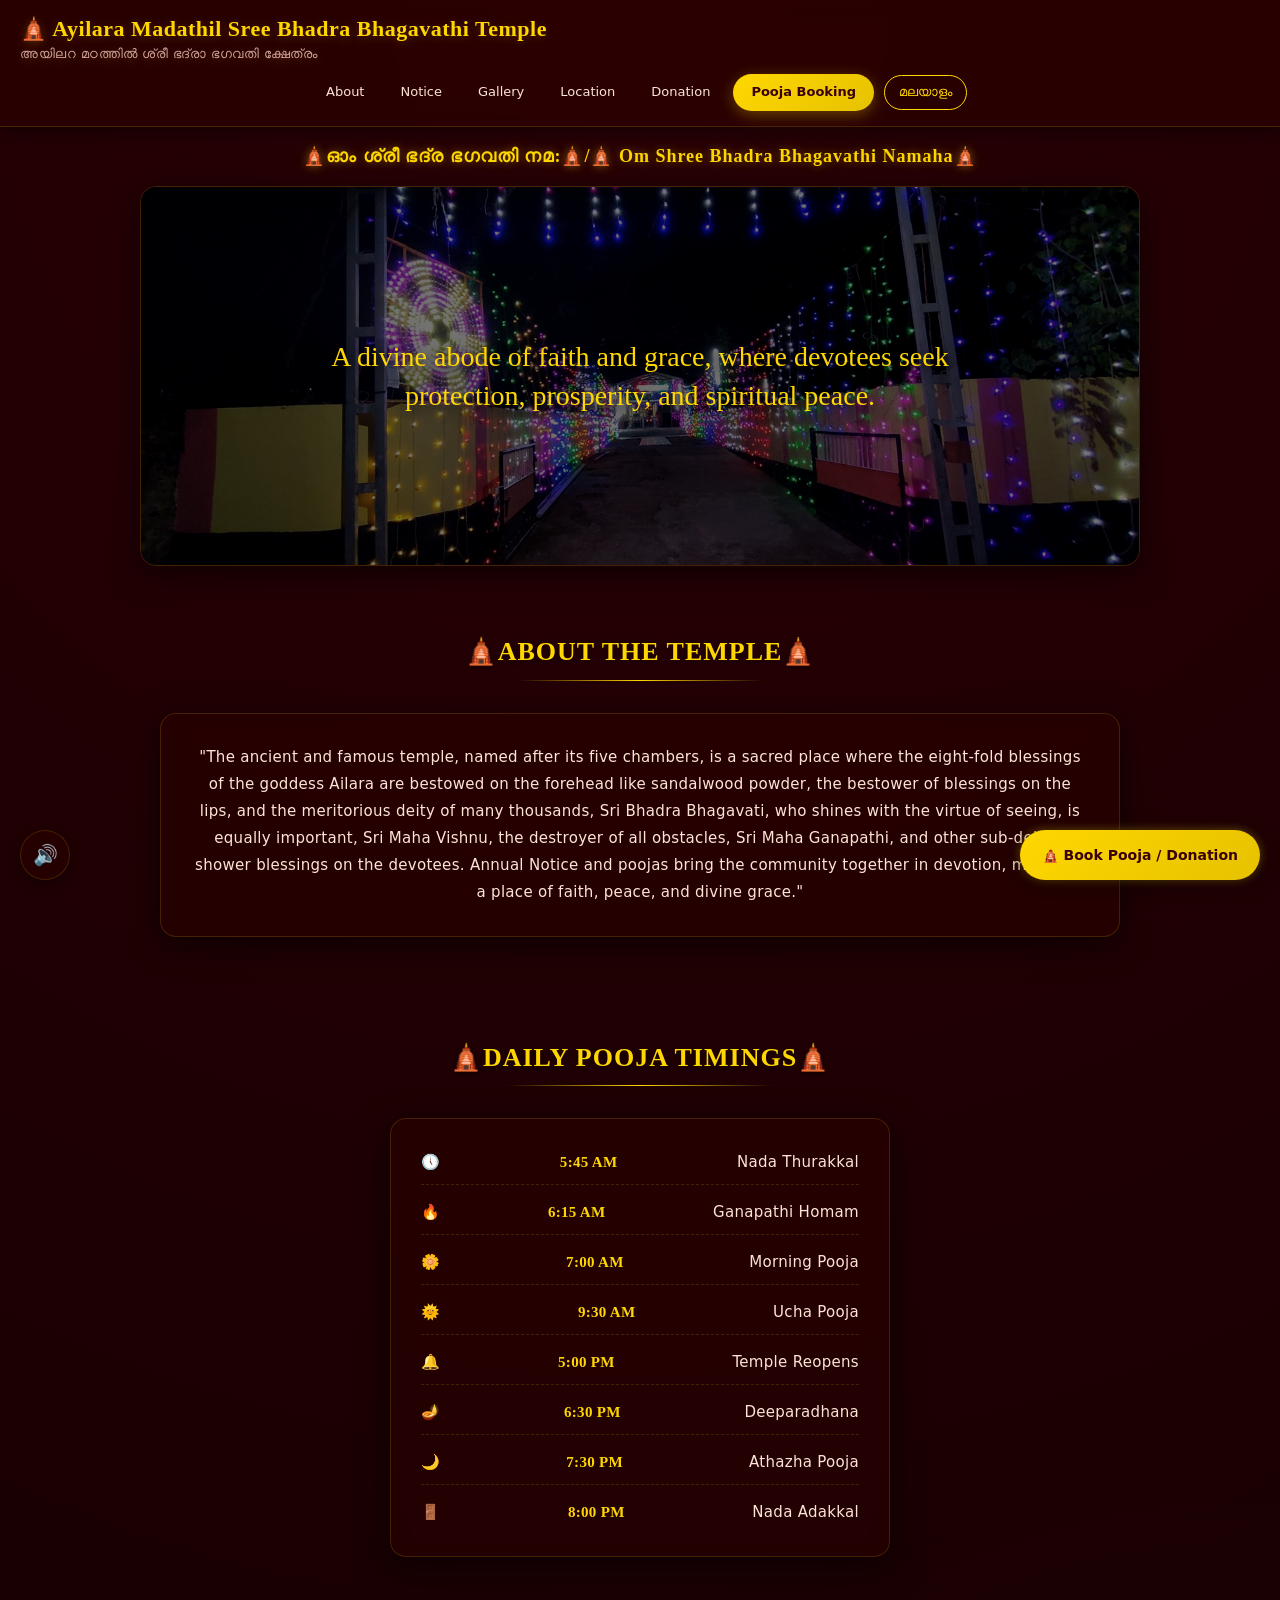
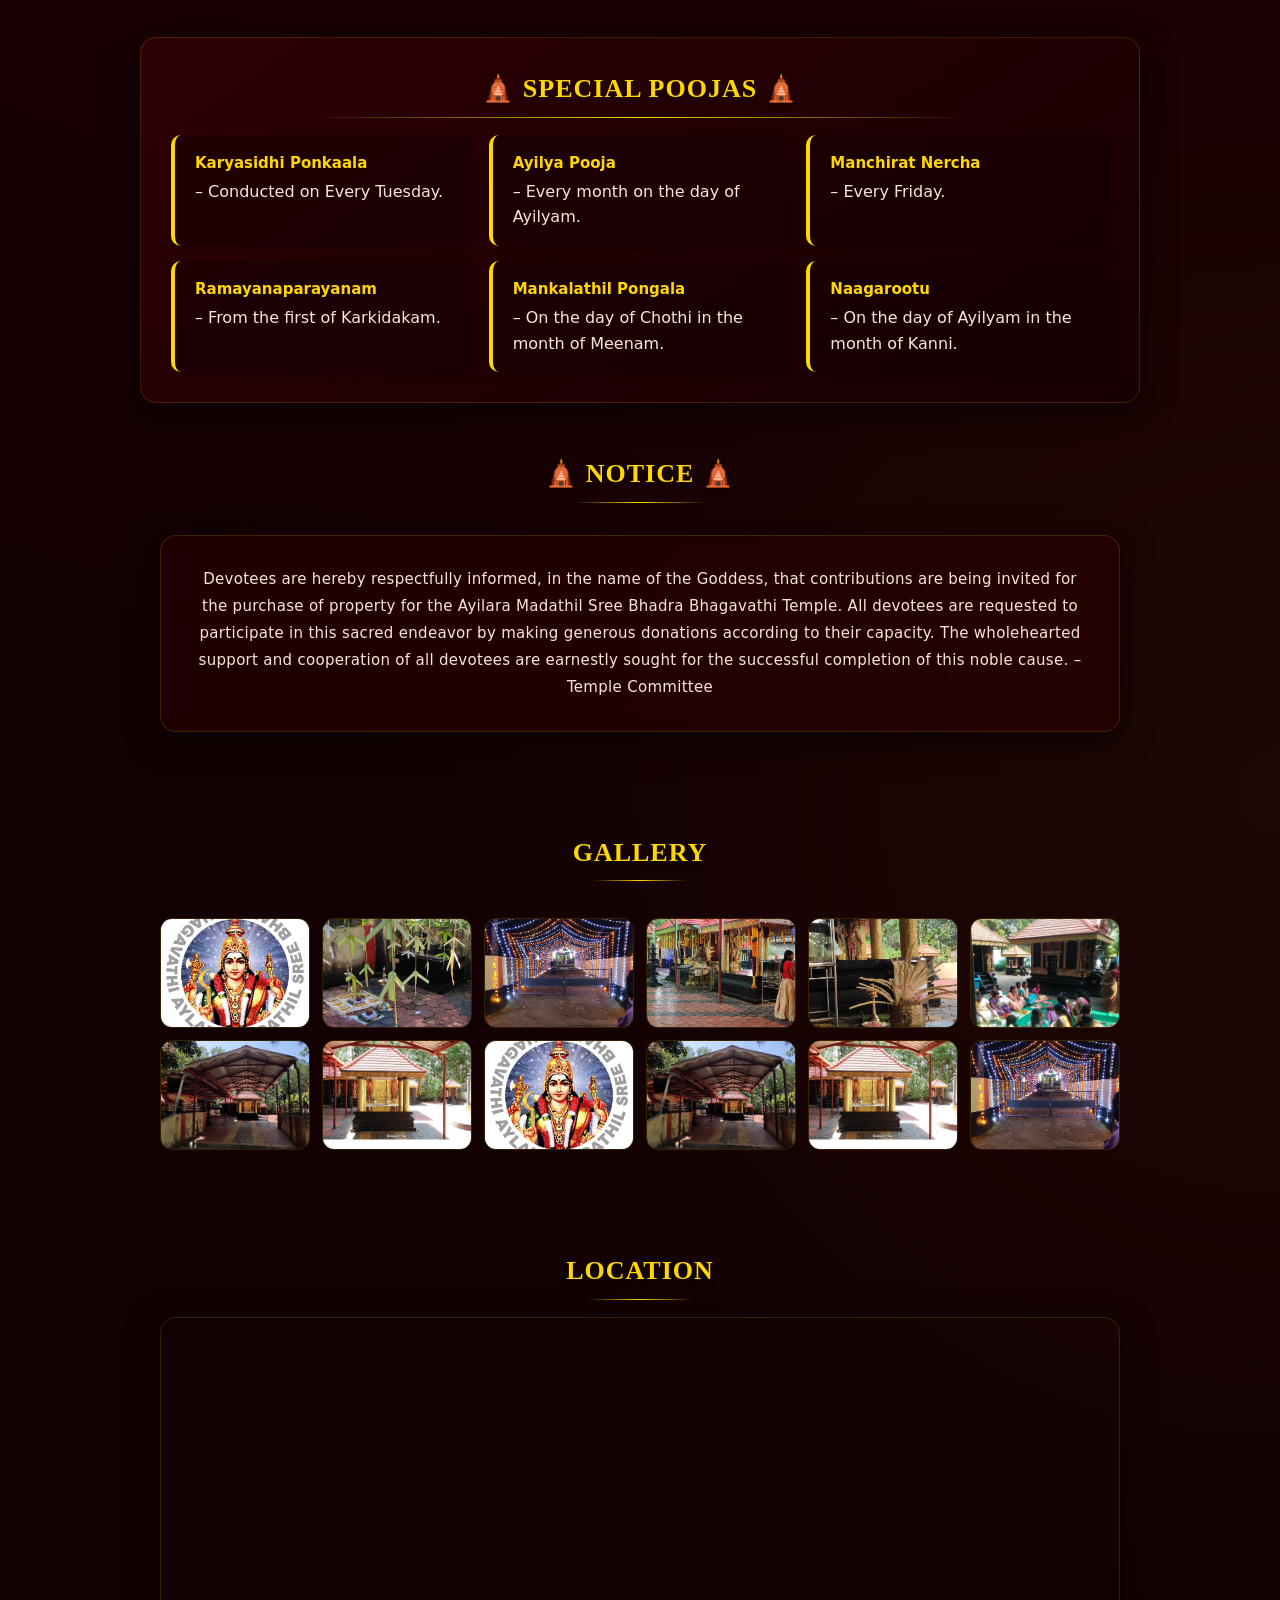
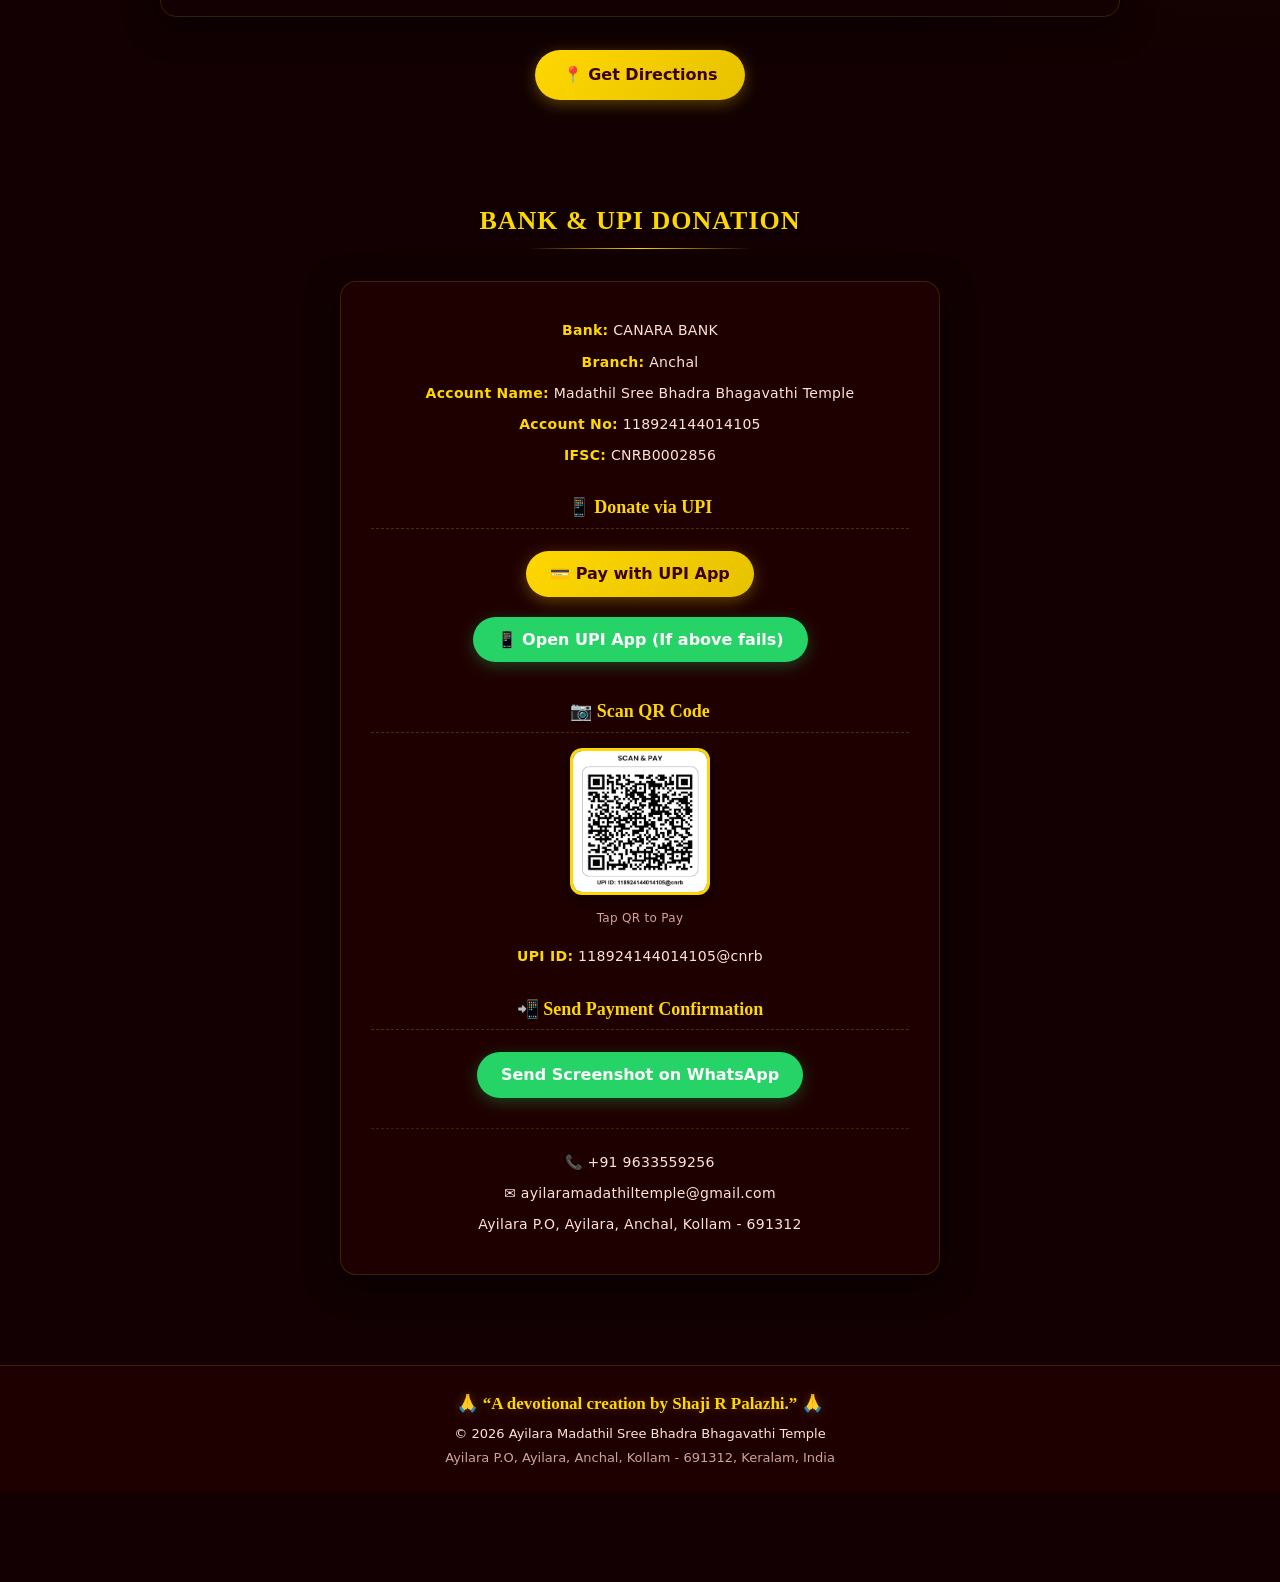
==== index.html @ 009f8710 "Add files via upload" ====
<!DOCTYPE html>
<html lang="en">
<head>
  <meta charset="UTF-8">
  <meta name="viewport" content="width=device-width, initial-scale=1.0">
  
  <!-- SEO & Performance Optimization -->
  <title>Ayilara Madathil Sree Bhadra Bhagavathi Temple | Kollam Temple | Pooja Booking</title>
  <meta name="description" content="Ayilara Madathil Sree Bhadra Bhagavathi Temple official website. Book pooja online, donate via UPI, view timings and Notice details.">
  <meta name="keywords" content="Ayilara Madathil Temple, Bhadra Bhagavathi Temple, Kerala Temple, Pooja Booking, Temple Donation, Ayilara Temple, Kollam Temple">
  <meta name="author" content="Ayilara Madathil Temple">
  <meta name="robots" content="index, follow">
  <meta name="theme-color" content="#3a0007">
  
  <!-- Canonical & Open Graph Metadata -->
  <link rel="canonical" href="https://www.ayilaramadathiltemple.org">
  <meta property="og:site_name" content="Ayilara Temple">
  <meta property="og:url" content="https://www.ayilaramadathiltemple.org">
  <meta property="og:title" content="Ayilara Madathil Sree Bhadra Bhagavathi Temple">
  <meta property="og:description" content="Official temple website. Book pooja online and donate via UPI.">
  <meta property="og:type" content="website">
  <meta property="og:image" content="https://www.ayilaramadathiltemple.org/banner1.jpg">
  
  <meta name="twitter:card" content="summary_large_image">
  
  <!-- Icons -->
  <link rel="icon" href="https://www.ayilaramadathiltemple.org/favicon.png" type="image/png">
  <link rel="shortcut icon" href="https://www.ayilaramadathiltemple.org/favicon.ico">
  <link rel="apple-touch-icon" href="https://www.ayilaramadathiltemple.org/favicon.png">
  
  <!-- Preloads -->
  <link rel="preload" as="image" href="banner1.jpg">
  
  <!-- Security Policy -->
  <meta http-equiv="Content-Security-Policy" content="
    default-src 'self';
    img-src 'self' data: https:;
    script-src 'self' 'unsafe-inline' https:;
    style-src 'self' 'unsafe-inline' https://fonts.googleapis.com;
    font-src https://fonts.gstatic.com;
    frame-src https://www.google.com;
  ">
  
  <!-- Structured Schema Data (JSON-LD) -->
  <script type="application/ld+json">
  {
    "@context": "https://schema.org",
    "@type": "HinduTemple",
    "name": "Ayilara Madathil Sree Bhadra Bhagavathi Temple",
    "address": {
      "@type": "PostalAddress",
      "addressCountry": "India",
      "addressLocality": "Ayilara",
      "addressRegion": "Keralam",
      "postalCode": "691312"
    },
    "telephone": "+91 9633559256"
  }
  </script>

  <!-- Global Site Tag (gtag.js) - Google Analytics -->
  <script async src="https://www.googletagmanager.com/gtag/js?id=G-XXXX"></script>
  <script>
    window.dataLayer = window.dataLayer || [];
    function gtag(){dataLayer.push(arguments);}
    gtag('js', new Date());
    gtag('config', 'G-XXXX');
  </script>

  <!-- External Modern Styles -->
  <link rel="stylesheet" href="styles.css">
</head>
<body>

  <!-- Header -->
  <header>
    <h1 id="templeTitle">🛕 Ayilara Madathil Sree Bhadra Bhagavathi Temple<br><span>അയിലറ മഠത്തിൽ ശ്രീ ഭദ്രാ ഭഗവതി ക്ഷേത്രം</span></h1>
    <nav>
      <a href="#about" id="navAbout">About</a>
      <a href="#Notice" id="navSpecialRituals">Notice</a>
      <a href="#gallery" id="navGallery">Gallery</a>
      <a href="#location" id="navLocation">Location</a>
      <a href="#donation" id="navDonate">Donation</a>
      <a class="book-btn" onclick="openBooking()" id="navBook">Pooja Booking</a>
      <a class="lang-btn" onclick="toggleLang()" id="langBtn">മലയാളം</a>
    </nav>
  </header>

  <!-- Devotional Chant -->
  <div id="chantText">🛕ഓം ശ്രീ ഭദ്ര ഭഗവതി നമ:🛕/🛕 Om Shree Bhadra Bhagavathi Namaha🛕</div>

  <!-- Hero Slider -->
  <div class="slider">
    <div class="slide active"><img data-src="banner1.jpg" alt="Temple Banner 1" loading="lazy" decoding="async" class="lazy"></div>
    <div class="slide"><img data-src="banner2.jpg" alt="Temple Banner 2" loading="lazy" decoding="async" class="lazy"></div>
    <div class="slide"><img data-src="banner3.jpg" alt="Temple Banner 3" loading="lazy" decoding="async" class="lazy"></div>
    <div class="hero-text">
      <h2 id="heroTitle">A divine abode of faith and grace, where devotees seek protection, prosperity, and spiritual peace.</h2>
    </div>
  </div>

  <!-- About -->
  <section id="about">
    <h2 id="aboutTitle">🛕About the Temple🛕</h2>
    <div class="card">
      <p id="aboutText">"The ancient and famous temple, named after its five chambers, is a sacred place where the eight-fold blessings of the goddess Ailara are bestowed on the forehead like sandalwood powder, the bestower of blessings on the lips, and the meritorious deity of many thousands, Sri Bhadra Bhagavati, who shines with the virtue of seeing, is equally important, Sri Maha Vishnu, the destroyer of all obstacles, Sri Maha Ganapathi, and other sub-deities shower blessings on the devotees. Annual Notice and poojas bring the community together in devotion, making it a place of faith, peace, and divine grace."</p>
    </div>
  </section>

  <!-- Daily Pooja Timings -->
  <section id="timings">
    <h2 id="timingsTitle">🛕Daily Pooja Timings🛕</h2>
    <div class="card" id="timingsText">
      <p>🕔 <b>5:45 AM</b> <span>Nada Thurakkal</span></p>
      <p>🔥 <b>6:15 AM</b> <span>Ganapathi Homam</span></p>
      <p>🌼 <b>7:00 AM</b> <span>Morning Pooja</span></p>
      <p>🌞 <b>9:30 AM</b> <span>Ucha Pooja</span></p>
      <p>🔔 <b>5:00 PM</b> <span>Temple Reopens</span></p>
      <p>🪔 <b>6:30 PM</b> <span>Deeparadhana</span></p>
      <p>🌙 <b>7:30 PM</b> <span>Athazha Pooja</span></p>
      <p>🚪 <b>8:00 PM</b> <span>Nada Adakkal</span></p>
    </div>
  </section>

  <!-- Special Poojas -->
  <section id="special-poojas">
    <!-- ENGLISH -->
    <div class="lang-en lang-show">
      <h2>🛕 Special Poojas 🛕</h2>
      <ol>
        <li><strong>Karyasidhi Ponkaala</strong> – Conducted on Every Tuesday.</li>
        <li><strong>Ayilya Pooja</strong> – Every month on the day of Ayilyam.</li>
        <li><strong>Manchirat Nercha</strong> – Every Friday.</li>
        <li><strong>Ramayanaparayanam</strong> – From the first of Karkidakam.</li>
        <li><strong>Mankalathil Pongala</strong> – On the day of Chothi in the month of Meenam.</li>
        <li><strong>Naagarootu</strong> – On the day of Ayilyam in the month of Kanni.</li>
      </ol>
    </div>

    <!-- MALAYALAM -->
    <div class="lang-ml lang-hide">
      <h2>🛕 പ്രത്യേക പൂജകൾ 🛕</h2>
      <ol>
        <li><strong>കാര്യസിദ്ധി പൊങ്കാല</strong> – എല്ലാ ചൊവ്വാഴ്ചയും.</li>
        <li><strong>ആയില്യ പൂജ</strong> – എല്ലാ മാസവും ആയില്യം നാളിൽ.</li>
        <li><strong>മൺചിരാത് നേർച്ച</strong> – എല്ലാ വെള്ളിയാഴ്ചയും.</li>
        <li><strong>രാമായണപാരായണം</strong> – കർക്കിടകം ഒന്നാം തീയതിമുതൽ.</li>
        <li><strong>മൺകലത്തിൽ പൊങ്കാല</strong> – മീനമാസത്തിലെ ചോതിനാളിൽ.</li>
        <li><strong>നാഗരൂട്ട്</strong> – കന്നിമാസത്തിലെ ആയില്യംനാളിൽ.</li>
      </ol>
    </div>
  </section>

  <!-- Notice -->
  <section id="Notice">
    <h2 id="special-ritualsTitle">🛕 Notice 🛕</h2>
    <div class="card">
      <p id="special-ritualsText">Devotees are hereby respectfully informed, in the name of the Goddess, that contributions are being invited for the purchase of property for the Ayilara Madathil Sree Bhadra Bhagavathi Temple. All devotees are requested to participate in this sacred endeavor by making generous donations according to their capacity. The wholehearted support and cooperation of all devotees are earnestly sought for the successful completion of this noble cause. – Temple Committee</p>
    </div>
  </section>

  <!-- Gallery -->
  <section id="gallery">
    <h2 id="galleryTitle">Gallery</h2>
    <div class="gallery" id="galleryImages">
      <img data-src="gallery1.jpg" loading="lazy" alt="Ayilara Temple Gallery 1" class="lazy">
      <img data-src="gallery2.jpg" loading="lazy" alt="Ayilara Temple Gallery 2" class="lazy">
      <img data-src="gallery3.jpg" loading="lazy" alt="Ayilara Temple Gallery 3" class="lazy">
      <img data-src="gallery4.jpg" loading="lazy" alt="Ayilara Temple Gallery 4" class="lazy">
      <img data-src="gallery5.jpg" loading="lazy" alt="Ayilara Temple Gallery 5" class="lazy">
      <img data-src="gallery6.jpg" loading="lazy" alt="Ayilara Temple Gallery 6" class="lazy">
      <img data-src="gallery7.jpg" loading="lazy" alt="Ayilara Temple Gallery 7" class="lazy">
      <img data-src="gallery8.jpg" loading="lazy" alt="Ayilara Temple Gallery 8" class="lazy">
      <img data-src="gallery9.jpg" loading="lazy" alt="Ayilara Temple Gallery 9" class="lazy">
      <img data-src="gallery10.jpg" loading="lazy" alt="Ayilara Temple Gallery 10" class="lazy">
      <img data-src="gallery11.jpg" loading="lazy" alt="Ayilara Temple Gallery 11" class="lazy">
      <img data-src="gallery12.jpg" loading="lazy" alt="Ayilara Temple Gallery 12" class="lazy">
    </div>
  </section>

  <!-- Location Map -->
  <section id="location">
    <h2 id="locationTitle">Location</h2>
    <div class="map">
      <iframe loading="lazy" referrerpolicy="no-referrer-when-downgrade" src="https://www.google.com/maps?q=8.946059337154056,76.96567389643423&z=17&output=embed"></iframe>
    </div>
    <br>
    <a href="https://www.google.com/maps/dir/?api=1&destination=8.946059337154056,76.96567389643423" target="_blank" class="location-btn">📍 Get Directions</a>
  </section>

  <!-- Donation -->
  <section id="donation">
    <h2 id="donationTitle">Bank & UPI Donation</h2>
    <div class="card">
      <p><b>Bank:</b> CANARA BANK</p>
      <p><b>Branch:</b> Anchal</p>
      <p><b>Account Name:</b> Madathil Sree Bhadra Bhagavathi Temple</p>
      <p><b>Account No:</b> 118924144014105</p>
      <p><b>IFSC:</b> CNRB0002856</p>

      <h3>📱 Donate via UPI</h3>
      <a href="upi://pay?pa=118924144014105@cnrb&pn=Ayilara%20Madathil%20Temple&cu=INR&tn=Temple%20Donation" class="upi-btn">💳 Pay with UPI App</a>
      <a href="upi://pay?pa=118924144014105@cnrb&pn=Ayilara%20Madathil%20Temple&cu=INR" class="whatsapp-btn" style="background:#25D366;">📱 Open UPI App (If above fails)</a>

      <h3>📷 Scan QR Code</h3>
      <div class="qr">
        <a id="qrPayLink">
          <img data-src="upi-qr.png" loading="lazy" alt="Scan UPI QR Code to Pay" class="lazy">
        </a>
        <p style="font-size:12px; margin-top:5px; color: var(--text-muted);">Tap QR to Pay</p>
      </div>
      <p><b>UPI ID:</b> 118924144014105@cnrb</p>

      <h3>📲 Send Payment Confirmation</h3>
      <a href="https://wa.me/919633559256?text=Namaskaram%20🙏%20I%20have%20made%20a%20donation%20to%20Ayilara%20Madathil%20Temple" target="_blank" class="whatsapp-btn">Send Screenshot on WhatsApp</a>

      <div style="margin-top:20px; font-size:14px; border-top:1px dashed rgba(255,215,0,0.15); padding-top:15px;">
        <p>📞 +91 9633559256</p>
        <p>✉ ayilaramadathiltemple@gmail.com</p>
        <p>Ayilara P.O, Ayilara, Anchal, Kollam - 691312</p>
      </div>
    </div>
  </section>

  <!-- Footer -->
  <footer>
    <p class="devotional-text">🙏 “A devotional creation by Shaji R Palazhi.” 🙏</p>
    <p class="footer-text">© 2026 Ayilara Madathil Sree Bhadra Bhagavathi Temple</p>
    <p>Ayilara P.O, Ayilara, Anchal, Kollam - 691312, Keralam, India</p>
  </footer>

  <!-- Floating Elements & Modals (Constructed inside DOM for clean structure and styling) -->

  <!-- Top Scroll Button -->
  <button id="topBtn" title="Scroll to top">⬆</button>

  <!-- Devotional Bhajan Player -->
  <button class="bhajan-btn" id="bhajanBtn" title="Toggle Bhajan Audio">🔊</button>
  <audio id="bhajanAudio" loop>
    <source src="bhajan.mp3" type="audio/mpeg">
  </audio>

  <!-- Interstitial Promo / Flash Ad -->
  <div id="flashAd">
    <span id="closeFlash" title="Close Advertisement">✖</span>
    <img data-src="flash-page.jpeg" alt="Temple Announcement Ad" class="lazy">
  </div>

  <!-- Main Booking and Donation Modal -->
  <div class="popup" id="bookingPopup">
    <h3 id="popupTitle">Donation / Pooja Booking</h3>
    <form id="bookingForm">
      <input type="text" id="name" placeholder="Name / പേര്" required>
      <input type="text" id="address" placeholder="Address / വിലാസം (optional)">
      
      <label for="date">Select Date / തീയതി</label>
      <input type="date" id="date" required>

      <label style="display:flex; align-items:center; gap:10px; font-weight:600; font-size:14px; margin:12px 0;">
        <input type="checkbox" id="donateOnly" onchange="togglePooja()">
        Donation Only / സംഭാവന മാത്രം
      </label>

      <!-- Pooja options section -->
      <div id="poojaSection">
        <label for="pooja">Select Pooja / പൂജ തിരഞ്ഞെടുക്കുക</label>
        <select id="pooja">
          <option value="Ganapathihomam" data-amount="350">Ganapathihomam / ഗണപതിഹോമം - ₹350</option>
          <option value="Archana" data-amount="10">Archana / അർച്ചന - ₹10</option>
          <option value="Chattivilakku" data-amount="5">Chattivilakku / ചട്ടി വിളക്ക് - ₹5</option>
          <option value="Pinvilakku" data-amount="10">Pinvilakku / പിൻ വിളക്ക് - ₹10</option>
          <option value="NarangaVilakku" data-amount="10">Naranga Vilakku / നാരങ്ങ വിളക്ക് - ₹10</option>
          <option value="CharaduPooja" data-amount="20">Charadu Pooja / ചരടു പൂജ - ₹20</option>
          <option value="Ponkala" data-amount="25">Ponkala / പൊങ്കാല - ₹25</option>
          <option value="ChaviPooja" data-amount="20">Chavi Pooja / ചാവി പൂജ - ₹20</option>
          <option value="Pushpanjali" data-amount="25">Pushpanjali / പുഷ്പാഞ്ജലി - ₹25</option>
          <option value="Bhagyasuktharchana" data-amount="25">Bhagyasuktharchana / ഭാഗ്യസൂക്താർച്ചന - ₹25</option>
          <option value="Sreesookatarchana" data-amount="25">Sreesookatarchana / ശ്രീസൂക്താർച്ചന - ₹25</option>
          <option value="Dhanwantharymantrarchana" data-amount="25">Dhanwantharymantrarchana / ധന്വന്തരിമന്ത്രാർച്ചന - ₹25</option>
          <option value="Swayamvararchan" data-amount="25">Swayamvararchan / സ്വയംവരാർച്ചന - ₹25</option>
          <option value="Sathrusamharachan" data-amount="25">Sathrusamharachan / ശത്രുസംഹാരർച്ചന - ₹25</option>
          <option value="AikyamathyaSooktharchana" data-amount="25">Aikyamathya Sooktharchana / ഐക്യമത്യ സൂക്താർച്ചന - ₹25</option>
          <option value="Lalithasahasranamarchana" data-amount="25">Lalithasahasranamarchana / ലളിത സഹസ്രനാമാർച്ചന - ₹25</option>
          <option value="Purushsooktharchana" data-amount="25">Purushsooktharchana / പുരുഷസൂക്താർച്ചന - ₹25</option>
          <option value="Rakthapushpanjali" data-amount="50">Rakthapushpanjali / രക്തപുഷ്പാഞ്ജലി - ₹50</option>
          <option value="Rakthapushparchana" data-amount="25">Rakthapushparchana / രക്തപുഷ്പാർച്ചന - ₹25</option>
          <option value="Karikabhishekam" data-amount="25">Karikabhishekam / കരിക്കഭിഷേകം - ₹25</option>
          <option value="Kumkumaarchana" data-amount="25">Kumkumaarchana / കുങ്കുമാർച്ചന - ₹25</option>
          <option value="VellaNivedyam" data-amount="40">Vella Nivedyam / വെള്ള നിവേദ്യം - ₹40</option>
          <option value="KettuNira" data-amount="51">Kettu Nira / കെട്ടു നിറ - ₹51</option>
          <option value="Pattusamarpanam" data-amount="50">Pattusamarpanam / പട്ടുസമർപ്പണം - ₹50</option>
          <option value="Sharkarapayasam" data-amount="50">Sharkarapayasam / ശർക്കരപായസം - ₹50</option>
          <option value="Kudumbarchana" data-amount="50">Kudumbarchana / കുടുംബാർച്ചന - ₹50</option>
          <option value="Kadumpayasam" data-amount="50">Kadumpayasam / കടുംപായസം - ₹50</option>
          <option value="Trimaduram" data-amount="50">Trimaduram / ത്രിമധുരം - ₹50</option>
          <option value="Avalnivedyam" data-amount="50">Aval Nivedyam / അവൽ നിവേദ്യം - ₹50</option>
          <option value="Malarnivedyam" data-amount="50">Malar Nivedyam / മലർ നിവേദ്യം - ₹50</option>
          <option value="Vahanapooja" data-amount="101">Vahanapooja / വാഹനപൂജ - ₹101</option>
          <option value="Tulabharam" data-amount="101">Tulabharam / തുലാഭാരം - ₹101</option>
          <option value="Chorunu" data-amount="101">Chorunu / ചോറുണ് - ₹101</option>
          <option value="Bhagavathiseva" data-amount="250">Bhagavathiseva / ഭഗവതിസേവ - ₹250</option>
          <option value="Mukhacharthu(1)" data-amount="350">Mukhacharthu (1) / മുഖച്ചാർത്തു (1) - ₹350</option>
          <option value="Muzhukkappu(1)" data-amount="700">Muzhukkappu (1) / മുഴുക്കാപ്പ് (1) - ₹700</option>
          <option value="Kumkumabhishekam" data-amount="1001">Kumkumabhishekam / കുങ്കുമാഭിഷേകം - ₹1001</option>
          <option value="Vivaham" data-amount="2500">Vivaham / വിവാഹം - ₹2500</option>
          <option value="Nityapooja" data-amount="2500">Nitya Pooja / നിത്യപൂജ - ₹2500</option>
          <option value="VishnuSahasranamarchana" data-amount="25">Vishnu Sahasranamarchana / വിഷ്ണു സഹസ്രനാമാർച്ചന - ₹25</option>
          <option value="AshwarudaManthrarchana" data-amount="25">Ashwaruda Manthrarchana / അശ്വാരൂഢ മന്ത്രാർച്ചന - ₹25</option>
          <option value="ShankaranarayanaManthrarchana" data-amount="25">Shankaranarayana Manthrarchana / ശങ്കരനാരായണമന്ത്രാർച്ചന - ₹25</option>
          <option value="NeyVilaku" data-amount="25">Ney Vilaku / നെയ് വിളക്ക് - ₹25</option>
          <option value="Pithrupooja" data-amount="25">Pithru Pooja / പിതൃ പൂജ - ₹25</option>
          <option value="Vidyagopalamantrarchana" data-amount="25">Vidyagopalamantrarchana / വിദ്യാഗോപാലമന്ത്രാർച്ചന - ₹25</option>
          <option value="MukkutiPushpanjali" data-amount="25">Mukkuti Pushpanjali / മുക്കുറ്റി പുഷ്പാഞ്ജലി - ₹25</option>
          <option value="Karukahomam" data-amount="350">Karuka Homam / കറുക ഹോമം - ₹350</option>
          <option value="Unniappam Moodal" data-amount="8500">Unniappam Moodal / ഉണ്ണിയപ്പം മൂടൽ - ₹8500</option>
        </select>

        <label for="nakshatra">Select Nakshatra (Star) / നക്ഷത്രം തിരഞ്ഞെടുക്കുക</label>
        <select id="nakshatra">
          <option value="Ashwati">അശ്വതി / Ashwati</option>
          <option value="Bharani">ഭരണി / Bharani</option>
          <option value="Karthika">കാർത്തിക / Karthika</option>
          <option value="Rohini">രോഹിണി / Rohini</option>
          <option value="Makayiram">മകയിരം / Makayiram</option>
          <option value="Thiruvathira">തിരുവാതിര / Thiruvathira</option>
          <option value="Punartham">പുണർതം / Punartham</option>
          <option value="Pooyam">പൂയം / Pooyam</option>
          <option value="Ayilyam">ആയില്യം / Ayilyam</option>
          <option value="Makam">മകം / Makam</option>
          <option value="Pooram">പൂരം / Pooram</option>
          <option value="Uthram">ഉത്രം / Uthram</option>
          <option value="Atham">അത്തം / Atham</option>
          <option value="Chithira">ചിത്തിര / Chithira</option>
          <option value="Chothi">ചോതി / Chothi</option>
          <option value="Vishakham">വിശാഖം / Vishakham</option>
          <option value="Anizham">അനിഴം / Anizham</option>
          <option value="Thrikketta">തൃക്കേട്ട / Thrikketta</option>
          <option value="Moolam">മൂലം / Moolam</option>
          <option value="Pooradam">പൂരാടം / Pooradam</option>
          <option value="Uthradam">ഉത്രാടം / Uthradam</option>
          <option value="Thiruvonam">തിരുവോണം / Thiruvonam</option>
          <option value="Avittam">അവിട്ടം / Avittam</option>
          <option value="Chathayam">ചതയം / Chathayam</option>
          <option value="Pooruruttathi">പൂരുരുട്ടാതി / Pooruruttathi</option>
          <option value="Uthrutathi">ഉത്രട്ടാതി / Uthrutathi</option>
          <option value="Revati">രേവതി / Revati</option>
        </select>
      </div>

      <!-- Donation Only Section -->
      <div id="donationAmountSection" style="display:none;">
        <label for="donationAmount">Enter Donation Amount (₹) / തുക നൽകുക</label>
        <input type="number" id="donationAmount" min="1" placeholder="Enter amount to donate">
      </div>

      <!-- Form Summary Card -->
      <div class="summary-card">
        <h4>Booking Summary</h4>
        <p id="summaryText">Please fill the form to see booking details</p>
        <p>Total Amount: ₹<span id="totalAmount">0</span></p>
      </div>

      <button type="submit" id="payBtn">Pay & Confirm</button>
      <button type="button" onclick="closeBooking()" class="close-btn">Close</button>
    </form>
  </div>

  <!-- Success & UPI Payment Modal -->
  <div class="popup" id="successPopup">
    <h3>Complete Your Payment 🙏</h3>
    <div id="successMsg" style="text-align:center; margin-bottom:15px;"></div>
    <p style="color:#ffb3b3; font-size:12px; text-align:center; margin-bottom: 12px; font-weight: 500;">
      ⚠️ Please use a mobile phone for UPI payment. Desktop browsers may not launch the UPI application.
    </p>
    <button id="payNowBtn">💳 Pay Now</button>
    <a id="upiFallback" class="whatsapp-btn" style="display:block; text-align:center; margin-bottom:10px; text-decoration:none;">📱 Open UPI App (Backup)</a>
    <button id="whatsappBtn" style="background:#25D366; color:white;">Send WhatsApp Confirmation</button>
    <button type="button" onclick="closeSuccess()" class="close-btn" style="margin-top:10px;">Close</button>
  </div>

  <!-- Interactive Floating Booking Trigger -->
  <div class="floating" onclick="openBooking()">🛕 Book Pooja / Donation</div>

  <!-- Gallery Lightbox -->
  <div class="lightbox" id="galleryLightbox">
    <span class="close" onclick="closeLightbox()">✖</span>
    <span class="nav prev" onclick="navigateLightbox(-1)">&#10094;</span>
    <img id="lightboxImg" src="" alt="Zoomed Temple Image">
    <span class="nav next" onclick="navigateLightbox(1)">&#10095;</span>
  </div>

  <!-- External Clean Javascript -->
  <script src="scripts.js" defer></script>
</body>
</html>
---- styles.css ----
@import url('https://fonts.googleapis.com/css2?family=Cinzel:wght@500;700;800&family=Noto+Sans+Malayalam:wght@300;400;600;700&family=Outfit:wght@300;400;500;600;700&display=swap');

/* ==========================================================================
   DESIGN TOKENS & VARIABLES
   ========================================================================== */
:root {
  --primary-crimson: #3a0007;
  --secondary-crimson: #2b0000;
  --bg-deep: #120002;
  --gold-primary: #ffd700;
  --gold-light: #fff2a3;
  --gold-glow: rgba(255, 215, 0, 0.4);
  --saffron: #ff9933;
  --text-light: #fce4d6;
  --text-muted: #d0a29b;
  --glass-bg: rgba(43, 0, 0, 0.55);
  --glass-border: rgba(255, 215, 0, 0.15);
  --glass-shadow: 0 8px 32px 0 rgba(0, 0, 0, 0.6);
  --font-serif: 'Cinzel', serif;
  --font-sans: 'Outfit', 'Noto Sans Malayalam', system-ui, -apple-system, sans-serif;
  --transition-smooth: all 0.4s cubic-bezier(0.16, 1, 0.3, 1);
  --transition-fast: all 0.2s ease;
}

/* ==========================================================================
   GLOBAL STYLE & SCROLLBAR
   ========================================================================== */
* {
  margin: 0;
  padding: 0;
  box-sizing: border-box;
}

html {
  scroll-behavior: smooth;
  overflow-x: hidden;
}

body {
  font-family: var(--font-sans);
  background-color: var(--bg-deep);
  background-image: 
    radial-gradient(circle at 50% 0%, rgba(58, 0, 7, 0.6) 0%, transparent 50%),
    radial-gradient(circle at 100% 50%, rgba(255, 153, 51, 0.05) 0%, transparent 35%);
  color: var(--text-light);
  line-height: 1.6;
  padding-bottom: 90px;
}

/* Custom Scrollbar */
::-webkit-scrollbar {
  width: 8px;
}
::-webkit-scrollbar-track {
  background: var(--bg-deep);
}
::-webkit-scrollbar-thumb {
  background: var(--primary-crimson);
  border: 1px solid var(--gold-primary);
  border-radius: 4px;
}
::-webkit-scrollbar-thumb:hover {
  background: var(--saffron);
}

/* Lazy Load background with spinner */
img.lazy {
  background: #250004 url('data:image/svg+xml;utf8,<svg xmlns="http://www.w3.org/2000/svg" viewBox="0 0 100 100" preserveAspectRatio="xMidYMid" width="64" height="64"><circle cx="50" cy="50" fill="none" stroke="%23ffd700" stroke-width="4" r="35" stroke-dasharray="164.93361431346415 56.97787143782138" transform="rotate(71.9705 50 50)"><animateTransform attributeName="transform" type="rotate" repeatCount="indefinite" dur="1s" values="0 50 50;360 50 50" keyTimes="0;1"/></circle></svg>') center center no-repeat;
  display: block;
}

/* ==========================================================================
   HEADER & NAVIGATION
   ========================================================================== */
header {
  background: rgba(43, 0, 0, 0.85);
  backdrop-filter: blur(12px);
  -webkit-backdrop-filter: blur(12px);
  padding: 15px 20px;
  position: sticky;
  top: 0;
  z-index: 1000;
  border-bottom: 1px solid var(--glass-border);
  box-shadow: 0 4px 20px rgba(0,0,0,0.5);
  transition: var(--transition-smooth);
}

header h1 {
  font-family: var(--font-serif);
  color: var(--gold-primary);
  font-size: 22px;
  font-weight: 700;
  line-height: 1.3;
  letter-spacing: 0.5px;
  text-shadow: 0 2px 10px rgba(255,215,0,0.2);
}

header h1 span {
  font-family: var(--font-sans);
  color: var(--text-muted);
  font-size: 13px;
  font-weight: 400;
  display: block;
  margin-top: 2px;
}

nav {
  margin-top: 12px;
  display: flex;
  flex-wrap: wrap;
  justify-content: center;
  align-items: center;
  gap: 10px;
}

nav a {
  color: var(--text-light);
  padding: 6px 12px;
  text-decoration: none;
  font-size: 13px;
  font-weight: 500;
  cursor: pointer;
  border-radius: 4px;
  border: 1px solid transparent;
  transition: var(--transition-fast);
}

nav a:hover {
  color: var(--gold-primary);
  background: rgba(255, 215, 0, 0.05);
}

.book-btn {
  background: linear-gradient(135deg, var(--gold-primary), #e6c200);
  color: var(--primary-crimson) !important;
  font-weight: 700 !important;
  padding: 8px 18px;
  border-radius: 30px;
  box-shadow: 0 4px 15px rgba(255, 215, 0, 0.3);
  border: none !important;
}

.book-btn:hover {
  transform: translateY(-2px);
  box-shadow: 0 6px 20px rgba(255, 215, 0, 0.45);
  background: linear-gradient(135deg, var(--gold-light), var(--gold-primary));
}

.lang-btn {
  border: 1px solid var(--gold-primary);
  color: var(--gold-primary);
  padding: 6px 14px;
  border-radius: 20px;
  cursor: pointer;
}

.lang-btn:hover {
  background: var(--gold-primary);
  color: var(--primary-crimson);
}

/* ==========================================================================
   CHANTING MARQUEE TEXT
   ========================================================================== */
#chantText {
  text-align: center;
  color: var(--gold-primary);
  font-family: var(--font-serif);
  font-size: 18px;
  font-weight: 600;
  margin: 15px 0 5px 0;
  letter-spacing: 1px;
  opacity: 0;
  text-shadow: 0 0 10px var(--gold-glow);
}

/* ==========================================================================
   HERO SLIDER
   ========================================================================== */
.slider {
  position: relative;
  height: 380px;
  overflow: hidden;
  border-radius: 16px;
  max-width: 1000px;
  margin: 15px auto;
  border: 1px solid var(--glass-border);
  box-shadow: var(--glass-shadow);
}

.slide {
  position: absolute;
  width: 100%;
  height: 100%;
  opacity: 0;
  transition: opacity 1.2s cubic-bezier(0.4, 0, 0.2, 1);
  z-index: 1;
}

.slide img {
  width: 100%;
  height: 100%;
  object-fit: cover;
  filter: brightness(45%) contrast(105%);
}

.active {
  opacity: 1;
  z-index: 2;
}

.hero-text {
  position: absolute;
  top: 50%;
  left: 50%;
  transform: translate(-50%, -50%);
  text-align: center;
  padding: 0 20px;
  width: 90%;
  max-width: 700px;
  z-index: 10;
}

.hero-text h2 {
  font-family: var(--font-serif);
  color: var(--gold-primary);
  font-size: 28px;
  font-weight: 500;
  line-height: 1.4;
  text-shadow: 0 4px 15px rgba(0, 0, 0, 0.9);
}

/* ==========================================================================
   CONTENT SECTIONS & PREMIUM CARDS
   ========================================================================== */
section {
  padding: 50px 20px;
  max-width: 1000px;
  margin: auto;
  text-align: center;
  position: relative;
}

section h2 {
  font-family: var(--font-serif);
  color: var(--gold-primary);
  margin-bottom: 25px;
  font-size: 26px;
  letter-spacing: 1px;
  text-transform: uppercase;
  position: relative;
  display: inline-block;
  text-shadow: 0 2px 5px rgba(0,0,0,0.5);
}

section h2::after {
  content: '';
  position: absolute;
  bottom: -8px;
  left: 15%;
  width: 70%;
  height: 1px;
  background: linear-gradient(90deg, transparent, var(--gold-primary), transparent);
}

.card {
  background: var(--glass-bg);
  backdrop-filter: blur(8px);
  -webkit-backdrop-filter: blur(8px);
  border: 1px solid var(--glass-border);
  box-shadow: var(--glass-shadow);
  padding: 30px;
  border-radius: 16px;
  margin-top: 15px;
  text-align: center;
  transition: var(--transition-smooth);
}

.card:hover {
  border-color: rgba(255, 215, 0, 0.3);
  box-shadow: 0 12px 40px rgba(0, 0, 0, 0.7);
  transform: translateY(-2px);
}

.card p {
  color: var(--text-light);
  font-size: 15px;
  line-height: 1.8;
  letter-spacing: 0.3px;
}

/* ==========================================================================
   DAILY POOJA TIMINGS (ELEGANT LIST)
   ========================================================================== */
#timings .card {
  max-width: 500px;
  margin-left: auto;
  margin-right: auto;
  display: flex;
  flex-direction: column;
  gap: 14px;
}

#timings p {
  display: flex;
  justify-content: space-between;
  align-items: center;
  border-bottom: 1px dashed rgba(255,215,0,0.15);
  padding-bottom: 8px;
}

#timings p:last-child {
  border-bottom: none;
  padding-bottom: 0;
}

#timings b {
  color: var(--gold-primary);
  font-family: var(--font-serif);
  font-size: 15px;
}

/* ==========================================================================
   SPECIAL POOJAS (VERMILION NESTED LIST)
   ========================================================================== */
#special-poojas {
  background: linear-gradient(145deg, #2e0005, #170002);
  border-radius: 16px;
  margin-top: 30px;
  padding: 30px;
  border: 1px solid var(--glass-border);
  box-shadow: var(--glass-shadow);
  text-align: left !important;
}

#special-poojas h2 {
  text-align: center;
  display: block;
  margin-bottom: 25px;
}

#special-poojas ol {
  list-style: none;
  display: grid;
  grid-template-columns: repeat(auto-fit, minmax(280px, 1fr));
  gap: 15px;
}

#special-poojas li {
  background: rgba(21, 0, 2, 0.5);
  margin-bottom: 0;
  padding: 16px 20px;
  border-radius: 10px;
  border-left: 4px solid var(--gold-primary);
  box-shadow: 0 4px 10px rgba(0,0,0,0.2);
  transition: var(--transition-smooth);
}

#special-poojas li:hover {
  transform: translateX(6px);
  background: rgba(255, 215, 0, 0.03);
  border-left-color: var(--saffron);
}

#special-poojas strong {
  color: var(--gold-primary);
  display: block;
  margin-bottom: 4px;
  font-size: 15px;
}

/* ==========================================================================
   GALLERY & LIGHTBOX
   ========================================================================== */
.gallery {
  display: grid;
  grid-template-columns: repeat(auto-fill, minmax(130px, 1fr));
  gap: 12px;
  margin-top: 20px;
}

.gallery img {
  width: 100%;
  height: 110px;
  object-fit: cover;
  border-radius: 12px;
  cursor: pointer;
  border: 1px solid var(--glass-border);
  transition: var(--transition-smooth);
}

.gallery img:hover {
  transform: scale(1.05) translateY(-3px);
  border-color: var(--gold-primary);
  box-shadow: 0 5px 15px rgba(255,215,0,0.3);
}

.lightbox {
  display: none;
  position: fixed;
  top: 0;
  left: 0;
  width: 100%;
  height: 100%;
  background: rgba(10, 0, 2, 0.96);
  justify-content: center;
  align-items: center;
  z-index: 3000;
  flex-direction: column;
}

.lightbox img {
  max-width: 90%;
  max-height: 75vh;
  border-radius: 12px;
  border: 2px solid var(--gold-primary);
  box-shadow: 0 10px 40px rgba(0,0,0,0.8);
  transition: transform 0.3s ease;
}

.lightbox .nav {
  position: absolute;
  top: 50%;
  transform: translateY(-50%);
  font-size: 44px;
  color: var(--gold-primary);
  cursor: pointer;
  padding: 20px;
  user-select: none;
  transition: var(--transition-fast);
}

.lightbox .nav:hover {
  color: var(--gold-light);
  transform: translateY(-50%) scale(1.2);
}

.lightbox .prev { left: 15px; }
.lightbox .next { right: 15px; }

.lightbox .close {
  position: absolute;
  top: 20px;
  right: 25px;
  font-size: 32px;
  color: #fff;
  cursor: pointer;
  transition: var(--transition-fast);
}

.lightbox .close:hover {
  color: var(--gold-primary);
  transform: scale(1.1);
}

/* ==========================================================================
   LOCATION
   ========================================================================== */
.map iframe {
  width: 100%;
  height: 300px;
  border-radius: 16px;
  border: 1px solid var(--glass-border);
  box-shadow: var(--glass-shadow);
}

.location-btn {
  display: inline-block;
  background: linear-gradient(135deg, var(--gold-primary), #e6c200);
  color: var(--primary-crimson);
  padding: 12px 28px;
  border-radius: 30px;
  text-decoration: none;
  font-weight: 700;
  box-shadow: 0 4px 15px rgba(255, 215, 0, 0.3);
  transition: var(--transition-smooth);
}

.location-btn:hover {
  transform: translateY(-2px);
  box-shadow: 0 6px 20px rgba(255, 215, 0, 0.5);
  background: linear-gradient(135deg, var(--gold-light), var(--gold-primary));
}

/* ==========================================================================
   DONATION & QR PAYMENTS
   ========================================================================== */
#donation .card {
  max-width: 600px;
  margin-left: auto;
  margin-right: auto;
}

#donation h3 {
  font-family: var(--font-serif);
  color: var(--gold-primary);
  font-size: 18px;
  margin-top: 25px;
  margin-bottom: 12px;
  border-bottom: 1px dashed rgba(255, 215, 0, 0.2);
  padding-bottom: 6px;
}

#donation p {
  margin: 6px 0;
  font-size: 14px;
}

#donation p b {
  color: var(--gold-primary);
}

.upi-btn {
  display: inline-block;
  padding: 10px 24px;
  background: linear-gradient(135deg, var(--gold-primary), #e6c200);
  color: var(--primary-crimson);
  border-radius: 25px;
  text-decoration: none;
  font-weight: 700;
  margin: 10px 5px;
  box-shadow: 0 4px 15px rgba(255, 215, 0, 0.3);
  transition: var(--transition-fast);
}

.upi-btn:hover {
  transform: translateY(-2px);
  box-shadow: 0 6px 20px rgba(255, 215, 0, 0.5);
}

.whatsapp-btn {
  display: inline-block;
  padding: 10px 24px;
  background: #25D366;
  color: #fff;
  border-radius: 25px;
  text-decoration: none;
  font-weight: 700;
  margin: 10px 5px;
  box-shadow: 0 4px 15px rgba(37, 211, 102, 0.3);
  transition: var(--transition-fast);
}

.whatsapp-btn:hover {
  transform: translateY(-2px);
  box-shadow: 0 6px 20px rgba(37, 211, 102, 0.5);
}

.qr {
  margin: 15px 0;
}

.qr img {
  width: 140px;
  border-radius: 12px;
  border: 3px solid var(--gold-primary);
  box-shadow: 0 5px 15px rgba(0,0,0,0.5);
  transition: var(--transition-smooth);
}

.qr img:hover {
  transform: scale(1.06);
  border-color: var(--gold-light);
}

/* ==========================================================================
   POPUP MODALS (GLASS BOOKING & SUCCESS)
   ========================================================================== */
.popup {
  display: none;
  position: fixed;
  top: 50%;
  left: 50%;
  transform: translate(-50%, -50%);
  background: rgba(25, 0, 2, 0.95);
  border: 1.5px solid var(--gold-primary);
  backdrop-filter: blur(16px);
  -webkit-backdrop-filter: blur(16px);
  color: var(--text-light);
  padding: 24px;
  border-radius: 20px;
  width: 92%;
  max-width: 420px;
  z-index: 2000;
  box-shadow: 0 10px 45px rgba(0, 0, 0, 0.9);
  max-height: 90vh;
  overflow-y: auto;
}

.popup h3 {
  text-align: center;
  margin-bottom: 16px;
  color: var(--gold-primary);
  font-family: var(--font-serif);
  font-size: 19px;
  letter-spacing: 0.5px;
}

.popup input, .popup select {
  width: 100%;
  padding: 10px 12px;
  margin: 8px 0;
  background: rgba(58, 0, 7, 0.5);
  border: 1px solid var(--glass-border);
  border-radius: 8px;
  color: #fff;
  font-family: var(--font-sans);
  font-size: 14px;
  outline: none;
  transition: var(--transition-fast);
}

.popup input:focus, .popup select:focus {
  border-color: var(--gold-primary);
  background: rgba(58, 0, 7, 0.8);
  box-shadow: 0 0 8px var(--gold-glow);
}

.popup label {
  display: block;
  font-size: 12px;
  color: var(--text-muted);
  margin-top: 6px;
}

.popup input[type="checkbox"] {
  width: 18px;
  height: 18px;
  accent-color: var(--gold-primary);
  margin: 0;
  cursor: pointer;
}

.popup button {
  width: 100%;
  padding: 11px;
  margin-top: 12px;
  background: linear-gradient(135deg, var(--gold-primary), #e6c200);
  color: var(--primary-crimson);
  border: none;
  border-radius: 8px;
  font-weight: 700;
  font-size: 14px;
  cursor: pointer;
  transition: var(--transition-fast);
}

.popup button:hover {
  background: linear-gradient(135deg, var(--gold-light), var(--gold-primary));
  box-shadow: 0 4px 12px var(--gold-glow);
}

.close-btn {
  background: #730009 !important;
  color: #fff !important;
}

.close-btn:hover {
  background: #9c000c !important;
  box-shadow: 0 4px 12px rgba(156,0,12,0.4) !important;
}

/* Booking summary card inside modal */
.summary-card {
  background: rgba(58, 0, 7, 0.6);
  border: 1px solid var(--glass-border);
  padding: 12px 16px;
  border-radius: 10px;
  margin-top: 12px;
}

.summary-card h4 {
  color: var(--gold-primary);
  margin-bottom: 6px;
  text-align: center;
  font-size: 13px;
  text-transform: uppercase;
}

.summary-card p {
  margin: 4px 0;
  font-size: 12px;
  color: var(--text-light);
}

#totalAmount {
  color: var(--gold-primary);
  font-weight: 700;
  font-size: 15px;
}

/* ==========================================================================
   SUCCESS MODAL OVERRIDES
   ========================================================================== */
#successMsg {
  font-size: 14px;
  line-height: 1.6;
  border-bottom: 1px dashed var(--glass-border);
  padding-bottom: 12px;
}

/* ==========================================================================
   FLOATING BUTTONS
   ========================================================================== */
.floating {
  position: fixed;
  bottom: 20px;
  right: 20px;
  background: linear-gradient(135deg, var(--gold-primary), #e6c200);
  color: var(--primary-crimson);
  padding: 14px 22px;
  border-radius: 35px;
  font-weight: 700;
  cursor: pointer;
  z-index: 1000;
  box-shadow: 0 4px 20px rgba(0,0,0,0.5), 0 0 10px var(--gold-glow);
  transition: var(--transition-smooth);
  font-size: 14px;
  display: flex;
  align-items: center;
  gap: 8px;
  animation: float-pulse 2.5s infinite alternate ease-in-out;
}

.floating:hover {
  transform: translateY(-3px) scale(1.03);
  box-shadow: 0 6px 24px rgba(255,215,0,0.45);
}

@keyframes float-pulse {
  0% { transform: translateY(0); }
  100% { transform: translateY(-6px); box-shadow: 0 8px 24px rgba(0,0,0,0.6), 0 0 15px var(--gold-glow); }
}

#topBtn {
  position: fixed;
  bottom: 85px;
  right: 22px;
  padding: 12px;
  border-radius: 50%;
  background: var(--glass-bg);
  border: 1px solid var(--glass-border);
  color: var(--gold-primary);
  font-size: 14px;
  cursor: pointer;
  z-index: 999;
  width: 44px;
  height: 44px;
  display: none;
  justify-content: center;
  align-items: center;
  box-shadow: 0 4px 10px rgba(0,0,0,0.4);
  transition: var(--transition-fast);
}

#topBtn:hover {
  background: var(--gold-primary);
  color: var(--primary-crimson);
  border-color: var(--gold-primary);
}

/* ==========================================================================
   BHAJAN SPEAKER BUTTON (GLOWING SOUND FLOATER)
   ========================================================================== */
.bhajan-btn {
  position: fixed;
  bottom: 20px;
  left: 20px;
  background: var(--glass-bg);
  border: 1px solid var(--glass-border);
  color: var(--gold-primary);
  border-radius: 50%;
  width: 50px;
  height: 50px;
  font-size: 20px;
  cursor: pointer;
  z-index: 1000;
  display: flex;
  justify-content: center;
  align-items: center;
  box-shadow: 0 4px 15px rgba(0,0,0,0.4);
  transition: var(--transition-smooth);
}

.bhajan-btn:hover {
  transform: scale(1.1) rotate(15deg);
  border-color: var(--gold-primary);
  box-shadow: 0 4px 20px rgba(255, 215, 0, 0.3);
}

/* ==========================================================================
   FLASH AD POPUP (INTERSTITIAL POPUP)
   ========================================================================== */
#flashAd {
  position: fixed;
  top: 0;
  left: 0;
  width: 100%;
  height: 100%;
  background: rgba(10, 0, 2, 0.85);
  backdrop-filter: blur(8px);
  -webkit-backdrop-filter: blur(8px);
  display: flex;
  justify-content: center;
  align-items: center;
  z-index: 5000;
  opacity: 0;
  visibility: hidden;
  transition: opacity 0.5s ease;
}

#flashAd.show {
  opacity: 1;
  visibility: visible;
}

#flashAd img {
  width: 90%;
  max-width: 380px;
  height: auto;
  border-radius: 16px;
  border: 2px solid var(--gold-primary);
  box-shadow: 0 10px 40px rgba(0, 0, 0, 0.8);
  transform: scale(0.85);
  transition: transform 0.5s cubic-bezier(0.16, 1, 0.3, 1);
  cursor: pointer;
}

#flashAd.show img {
  transform: scale(1);
}

#closeFlash {
  position: absolute;
  top: 25px;
  right: 25px;
  font-size: 22px;
  color: #fff;
  cursor: pointer;
  background: #730009;
  border: 1px solid var(--glass-border);
  width: 42px;
  height: 42px;
  display: flex;
  justify-content: center;
  align-items: center;
  border-radius: 50%;
  z-index: 6000;
  box-shadow: 0 4px 15px rgba(0,0,0,0.5);
  transition: var(--transition-fast);
}

#closeFlash:hover {
  background: #c20010;
  transform: scale(1.1);
}

/* ==========================================================================
   LANGUAGE TOGGLE ELEMENTS (FADE EFFECTS)
   ========================================================================== */
.lang-en, .lang-ml {
  transition: opacity 0.4s ease, transform 0.4s ease;
}

.lang-hide {
  opacity: 0;
  pointer-events: none;
  position: absolute;
  transform: translateY(5px);
}

.lang-show {
  opacity: 1;
  position: relative;
  transform: translateY(0);
}

/* ==========================================================================
   FOOTER STYLE
   ========================================================================== */
footer {
  background: var(--glass-bg);
  border-top: 1px solid var(--glass-border);
  padding: 25px;
  text-align: center;
  margin-top: 40px;
  font-size: 13px;
  line-height: 1.5;
  color: var(--text-muted);
}

.devotional-text {
  font-family: var(--font-serif);
  font-weight: 700;
  text-align: center;
  font-size: clamp(13px, 3.5vw, 17px);
  color: var(--gold-primary);
  margin-bottom: 8px;
  text-shadow: 0 0 8px rgba(255, 215, 0, 0.25);
}

.footer-text {
  color: var(--text-light);
  margin-bottom: 4px;
}

/* ==========================================================================
   RESPONSIVE DESIGN & MOBILE OPTIMIZATIONS
   ========================================================================== */
@media (max-width: 768px) {
  header h1 {
    font-size: 19px;
  }
  .slider {
    height: 280px;
  }
  .hero-text h2 {
    font-size: 22px;
  }
  section h2 {
    font-size: 22px;
  }
  #special-poojas ol {
    grid-template-columns: 1fr;
  }
}

@media (max-width: 480px) {
  header {
    padding: 10px 12px;
  }
  header h1 {
    font-size: 16px;
  }
  header h1 span {
    font-size: 11px;
  }
  nav {
    margin-top: 8px;
    gap: 6px;
  }
  nav a {
    font-size: 11px;
    padding: 4px 8px;
  }
  .book-btn {
    padding: 6px 12px;
  }
  .lang-btn {
    padding: 4px 10px;
  }
  .slider {
    height: 220px;
    border-radius: 10px;
    margin: 10px auto;
  }
  .hero-text h2 {
    font-size: 16px;
    line-height: 1.3;
  }
  section {
    padding: 30px 12px;
  }
  section h2 {
    font-size: 18px;
    margin-bottom: 15px;
  }
  .card {
    padding: 16px;
    border-radius: 12px;
  }
  .card p {
    font-size: 13.5px;
  }
  .gallery {
    grid-template-columns: repeat(auto-fill, minmax(90px, 1fr));
    gap: 8px;
  }
  .gallery img {
    height: 75px;
    border-radius: 8px;
  }
  .map iframe {
    height: 200px;
  }
  #donation h3 {
    font-size: 15px;
    margin-top: 15px;
  }
  .upi-btn, .whatsapp-btn {
    padding: 8px 16px;
    font-size: 12px;
    width: 100%;
    text-align: center;
    margin: 5px 0;
  }
  .popup {
    padding: 16px;
    border-radius: 16px;
    width: 94%;
  }
  .popup h3 {
    font-size: 16px;
  }
  .popup input, .popup select, .popup button {
    font-size: 13px;
    padding: 8px 10px;
  }
  .floating {
    padding: 10px 16px;
    font-size: 12.5px;
    bottom: 15px;
    right: 15px;
  }
  #topBtn {
    bottom: 75px;
    right: 15px;
    width: 38px;
    height: 38px;
    font-size: 12px;
  }
  .bhajan-btn {
    bottom: 15px;
    left: 15px;
    width: 44px;
    height: 44px;
    font-size: 18px;
  }
  footer {
    padding: 15px;
    line-height: 1.4;
    font-size: 11px;
  }
  #flashAd img {
    width: 85%;
  }
  #closeFlash {
    width: 36px;
    height: 36px;
    font-size: 18px;
    top: 15px;
    right: 15px;
  }
}
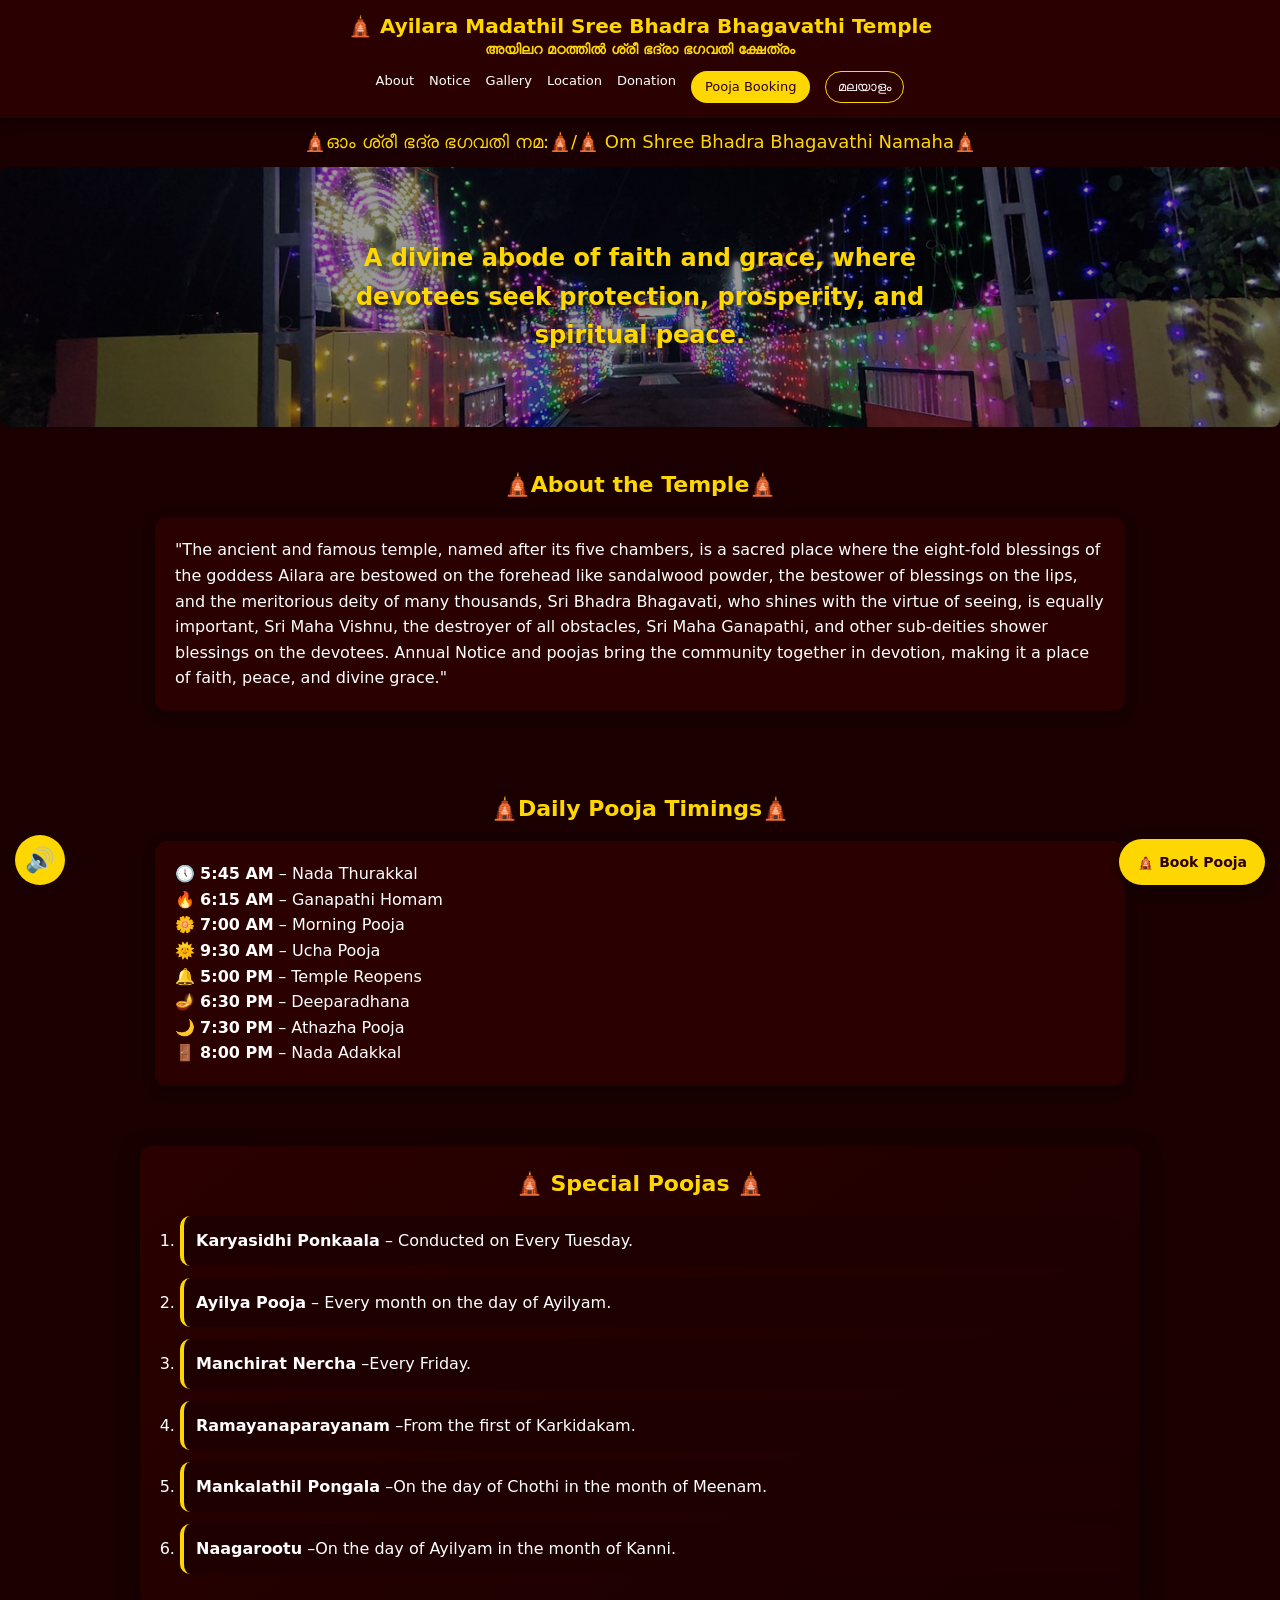
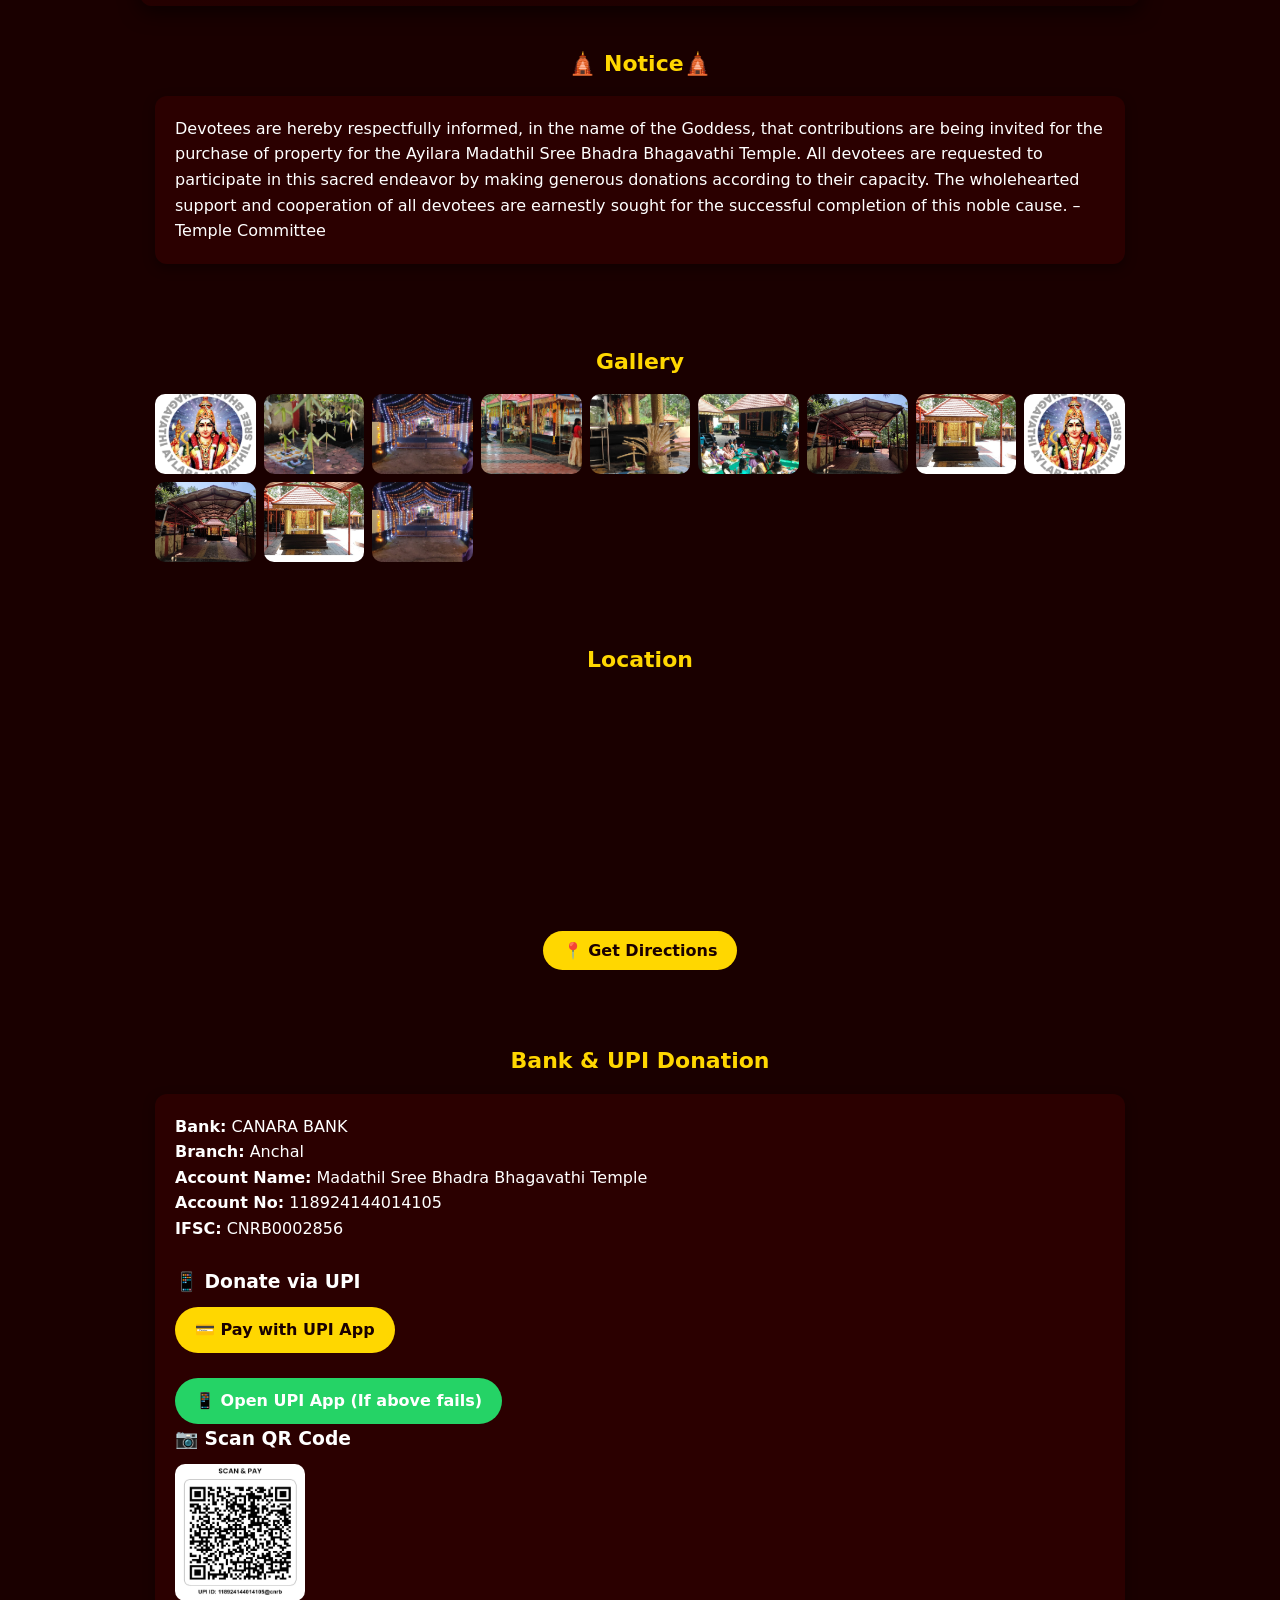
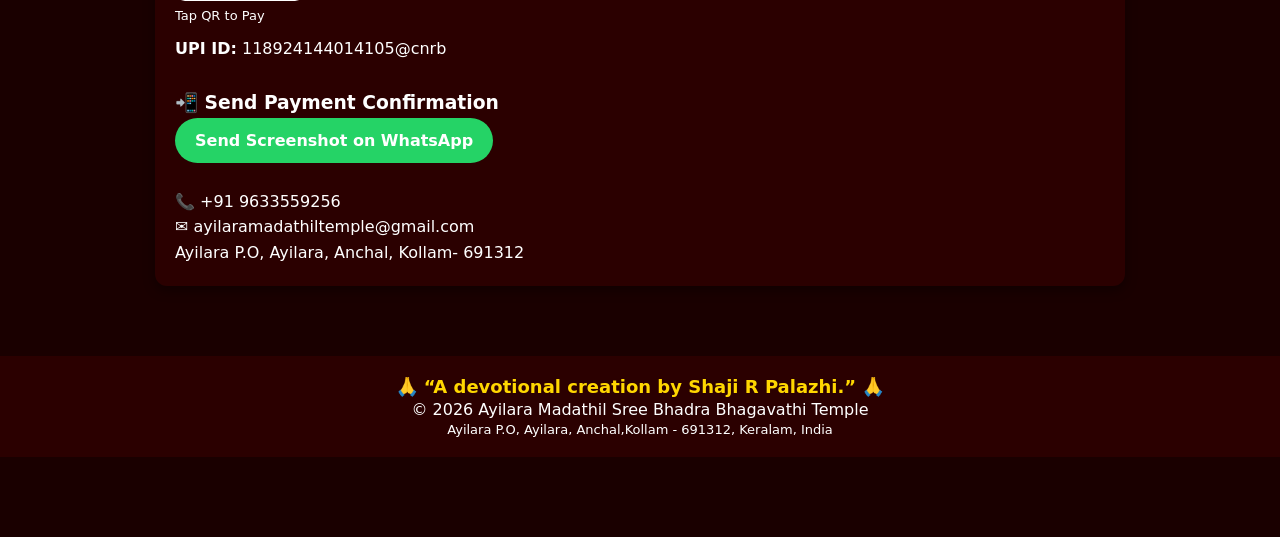
==== commit 51c70abb: "Add files via upload" ====
--- a/index.html
+++ b/index.html
@@ -1,395 +1,1023 @@
-<!DOCTYPE html>
-<html lang="en">
-<head>
-  <meta charset="UTF-8">
-  <meta name="viewport" content="width=device-width, initial-scale=1.0">
-  
-  <!-- SEO & Performance Optimization -->
-  <title>Ayilara Madathil Sree Bhadra Bhagavathi Temple | Kollam Temple | Pooja Booking</title>
-  <meta name="description" content="Ayilara Madathil Sree Bhadra Bhagavathi Temple official website. Book pooja online, donate via UPI, view timings and Notice details.">
-  <meta name="keywords" content="Ayilara Madathil Temple, Bhadra Bhagavathi Temple, Kerala Temple, Pooja Booking, Temple Donation, Ayilara Temple, Kollam Temple">
-  <meta name="author" content="Ayilara Madathil Temple">
-  <meta name="robots" content="index, follow">
-  <meta name="theme-color" content="#3a0007">
-  
-  <!-- Canonical & Open Graph Metadata -->
-  <link rel="canonical" href="https://www.ayilaramadathiltemple.org">
-  <meta property="og:site_name" content="Ayilara Temple">
-  <meta property="og:url" content="https://www.ayilaramadathiltemple.org">
-  <meta property="og:title" content="Ayilara Madathil Sree Bhadra Bhagavathi Temple">
-  <meta property="og:description" content="Official temple website. Book pooja online and donate via UPI.">
-  <meta property="og:type" content="website">
-  <meta property="og:image" content="https://www.ayilaramadathiltemple.org/banner1.jpg">
-  
-  <meta name="twitter:card" content="summary_large_image">
-  
-  <!-- Icons -->
-  <link rel="icon" href="https://www.ayilaramadathiltemple.org/favicon.png" type="image/png">
-  <link rel="shortcut icon" href="https://www.ayilaramadathiltemple.org/favicon.ico">
-  <link rel="apple-touch-icon" href="https://www.ayilaramadathiltemple.org/favicon.png">
-  
-  <!-- Preloads -->
-  <link rel="preload" as="image" href="banner1.jpg">
-  
-  <!-- Security Policy -->
-  <meta http-equiv="Content-Security-Policy" content="
-    default-src 'self';
-    img-src 'self' data: https:;
-    script-src 'self' 'unsafe-inline' https:;
-    style-src 'self' 'unsafe-inline' https://fonts.googleapis.com;
-    font-src https://fonts.gstatic.com;
-    frame-src https://www.google.com;
-  ">
-  
-  <!-- Structured Schema Data (JSON-LD) -->
-  <script type="application/ld+json">
-  {
-    "@context": "https://schema.org",
-    "@type": "HinduTemple",
-    "name": "Ayilara Madathil Sree Bhadra Bhagavathi Temple",
-    "address": {
-      "@type": "PostalAddress",
-      "addressCountry": "India",
-      "addressLocality": "Ayilara",
-      "addressRegion": "Keralam",
-      "postalCode": "691312"
-    },
-    "telephone": "+91 9633559256"
-  }
-  </script>
-
-  <!-- Global Site Tag (gtag.js) - Google Analytics -->
-  <script async src="https://www.googletagmanager.com/gtag/js?id=G-XXXX"></script>
-  <script>
-    window.dataLayer = window.dataLayer || [];
-    function gtag(){dataLayer.push(arguments);}
-    gtag('js', new Date());
-    gtag('config', 'G-XXXX');
-  </script>
-
-  <!-- External Modern Styles -->
-  <link rel="stylesheet" href="styles.css">
-</head>
-<body>
-
-  <!-- Header -->
-  <header>
-    <h1 id="templeTitle">🛕 Ayilara Madathil Sree Bhadra Bhagavathi Temple<br><span>അയിലറ മഠത്തിൽ ശ്രീ ഭദ്രാ ഭഗവതി ക്ഷേത്രം</span></h1>
-    <nav>
-      <a href="#about" id="navAbout">About</a>
-      <a href="#Notice" id="navSpecialRituals">Notice</a>
-      <a href="#gallery" id="navGallery">Gallery</a>
-      <a href="#location" id="navLocation">Location</a>
-      <a href="#donation" id="navDonate">Donation</a>
-      <a class="book-btn" onclick="openBooking()" id="navBook">Pooja Booking</a>
-      <a class="lang-btn" onclick="toggleLang()" id="langBtn">മലയാളം</a>
-    </nav>
-  </header>
-
-  <!-- Devotional Chant -->
-  <div id="chantText">🛕ഓം ശ്രീ ഭദ്ര ഭഗവതി നമ:🛕/🛕 Om Shree Bhadra Bhagavathi Namaha🛕</div>
-
-  <!-- Hero Slider -->
-  <div class="slider">
-    <div class="slide active"><img data-src="banner1.jpg" alt="Temple Banner 1" loading="lazy" decoding="async" class="lazy"></div>
-    <div class="slide"><img data-src="banner2.jpg" alt="Temple Banner 2" loading="lazy" decoding="async" class="lazy"></div>
-    <div class="slide"><img data-src="banner3.jpg" alt="Temple Banner 3" loading="lazy" decoding="async" class="lazy"></div>
-    <div class="hero-text">
-      <h2 id="heroTitle">A divine abode of faith and grace, where devotees seek protection, prosperity, and spiritual peace.</h2>
-    </div>
-  </div>
-
-  <!-- About -->
-  <section id="about">
-    <h2 id="aboutTitle">🛕About the Temple🛕</h2>
-    <div class="card">
-      <p id="aboutText">"The ancient and famous temple, named after its five chambers, is a sacred place where the eight-fold blessings of the goddess Ailara are bestowed on the forehead like sandalwood powder, the bestower of blessings on the lips, and the meritorious deity of many thousands, Sri Bhadra Bhagavati, who shines with the virtue of seeing, is equally important, Sri Maha Vishnu, the destroyer of all obstacles, Sri Maha Ganapathi, and other sub-deities shower blessings on the devotees. Annual Notice and poojas bring the community together in devotion, making it a place of faith, peace, and divine grace."</p>
-    </div>
-  </section>
-
-  <!-- Daily Pooja Timings -->
-  <section id="timings">
-    <h2 id="timingsTitle">🛕Daily Pooja Timings🛕</h2>
-    <div class="card" id="timingsText">
-      <p>🕔 <b>5:45 AM</b> <span>Nada Thurakkal</span></p>
-      <p>🔥 <b>6:15 AM</b> <span>Ganapathi Homam</span></p>
-      <p>🌼 <b>7:00 AM</b> <span>Morning Pooja</span></p>
-      <p>🌞 <b>9:30 AM</b> <span>Ucha Pooja</span></p>
-      <p>🔔 <b>5:00 PM</b> <span>Temple Reopens</span></p>
-      <p>🪔 <b>6:30 PM</b> <span>Deeparadhana</span></p>
-      <p>🌙 <b>7:30 PM</b> <span>Athazha Pooja</span></p>
-      <p>🚪 <b>8:00 PM</b> <span>Nada Adakkal</span></p>
-    </div>
-  </section>
-
-  <!-- Special Poojas -->
-  <section id="special-poojas">
-    <!-- ENGLISH -->
-    <div class="lang-en lang-show">
-      <h2>🛕 Special Poojas 🛕</h2>
-      <ol>
-        <li><strong>Karyasidhi Ponkaala</strong> – Conducted on Every Tuesday.</li>
-        <li><strong>Ayilya Pooja</strong> – Every month on the day of Ayilyam.</li>
-        <li><strong>Manchirat Nercha</strong> – Every Friday.</li>
-        <li><strong>Ramayanaparayanam</strong> – From the first of Karkidakam.</li>
-        <li><strong>Mankalathil Pongala</strong> – On the day of Chothi in the month of Meenam.</li>
-        <li><strong>Naagarootu</strong> – On the day of Ayilyam in the month of Kanni.</li>
-      </ol>
-    </div>
-
-    <!-- MALAYALAM -->
-    <div class="lang-ml lang-hide">
-      <h2>🛕 പ്രത്യേക പൂജകൾ 🛕</h2>
-      <ol>
-        <li><strong>കാര്യസിദ്ധി പൊങ്കാല</strong> – എല്ലാ ചൊവ്വാഴ്ചയും.</li>
-        <li><strong>ആയില്യ പൂജ</strong> – എല്ലാ മാസവും ആയില്യം നാളിൽ.</li>
-        <li><strong>മൺചിരാത് നേർച്ച</strong> – എല്ലാ വെള്ളിയാഴ്ചയും.</li>
-        <li><strong>രാമായണപാരായണം</strong> – കർക്കിടകം ഒന്നാം തീയതിമുതൽ.</li>
-        <li><strong>മൺകലത്തിൽ പൊങ്കാല</strong> – മീനമാസത്തിലെ ചോതിനാളിൽ.</li>
-        <li><strong>നാഗരൂട്ട്</strong> – കന്നിമാസത്തിലെ ആയില്യംനാളിൽ.</li>
-      </ol>
-    </div>
-  </section>
-
-  <!-- Notice -->
-  <section id="Notice">
-    <h2 id="special-ritualsTitle">🛕 Notice 🛕</h2>
-    <div class="card">
-      <p id="special-ritualsText">Devotees are hereby respectfully informed, in the name of the Goddess, that contributions are being invited for the purchase of property for the Ayilara Madathil Sree Bhadra Bhagavathi Temple. All devotees are requested to participate in this sacred endeavor by making generous donations according to their capacity. The wholehearted support and cooperation of all devotees are earnestly sought for the successful completion of this noble cause. – Temple Committee</p>
-    </div>
-  </section>
-
-  <!-- Gallery -->
-  <section id="gallery">
-    <h2 id="galleryTitle">Gallery</h2>
-    <div class="gallery" id="galleryImages">
-      <img data-src="gallery1.jpg" loading="lazy" alt="Ayilara Temple Gallery 1" class="lazy">
-      <img data-src="gallery2.jpg" loading="lazy" alt="Ayilara Temple Gallery 2" class="lazy">
-      <img data-src="gallery3.jpg" loading="lazy" alt="Ayilara Temple Gallery 3" class="lazy">
-      <img data-src="gallery4.jpg" loading="lazy" alt="Ayilara Temple Gallery 4" class="lazy">
-      <img data-src="gallery5.jpg" loading="lazy" alt="Ayilara Temple Gallery 5" class="lazy">
-      <img data-src="gallery6.jpg" loading="lazy" alt="Ayilara Temple Gallery 6" class="lazy">
-      <img data-src="gallery7.jpg" loading="lazy" alt="Ayilara Temple Gallery 7" class="lazy">
-      <img data-src="gallery8.jpg" loading="lazy" alt="Ayilara Temple Gallery 8" class="lazy">
-      <img data-src="gallery9.jpg" loading="lazy" alt="Ayilara Temple Gallery 9" class="lazy">
-      <img data-src="gallery10.jpg" loading="lazy" alt="Ayilara Temple Gallery 10" class="lazy">
-      <img data-src="gallery11.jpg" loading="lazy" alt="Ayilara Temple Gallery 11" class="lazy">
-      <img data-src="gallery12.jpg" loading="lazy" alt="Ayilara Temple Gallery 12" class="lazy">
-    </div>
-  </section>
-
-  <!-- Location Map -->
-  <section id="location">
-    <h2 id="locationTitle">Location</h2>
-    <div class="map">
-      <iframe loading="lazy" referrerpolicy="no-referrer-when-downgrade" src="https://www.google.com/maps?q=8.946059337154056,76.96567389643423&z=17&output=embed"></iframe>
-    </div>
-    <br>
-    <a href="https://www.google.com/maps/dir/?api=1&destination=8.946059337154056,76.96567389643423" target="_blank" class="location-btn">📍 Get Directions</a>
-  </section>
-
-  <!-- Donation -->
-  <section id="donation">
-    <h2 id="donationTitle">Bank & UPI Donation</h2>
-    <div class="card">
-      <p><b>Bank:</b> CANARA BANK</p>
-      <p><b>Branch:</b> Anchal</p>
-      <p><b>Account Name:</b> Madathil Sree Bhadra Bhagavathi Temple</p>
-      <p><b>Account No:</b> 118924144014105</p>
-      <p><b>IFSC:</b> CNRB0002856</p>
-
-      <h3>📱 Donate via UPI</h3>
-      <a href="upi://pay?pa=118924144014105@cnrb&pn=Ayilara%20Madathil%20Temple&cu=INR&tn=Temple%20Donation" class="upi-btn">💳 Pay with UPI App</a>
-      <a href="upi://pay?pa=118924144014105@cnrb&pn=Ayilara%20Madathil%20Temple&cu=INR" class="whatsapp-btn" style="background:#25D366;">📱 Open UPI App (If above fails)</a>
-
-      <h3>📷 Scan QR Code</h3>
-      <div class="qr">
-        <a id="qrPayLink">
-          <img data-src="upi-qr.png" loading="lazy" alt="Scan UPI QR Code to Pay" class="lazy">
-        </a>
-        <p style="font-size:12px; margin-top:5px; color: var(--text-muted);">Tap QR to Pay</p>
-      </div>
-      <p><b>UPI ID:</b> 118924144014105@cnrb</p>
-
-      <h3>📲 Send Payment Confirmation</h3>
-      <a href="https://wa.me/919633559256?text=Namaskaram%20🙏%20I%20have%20made%20a%20donation%20to%20Ayilara%20Madathil%20Temple" target="_blank" class="whatsapp-btn">Send Screenshot on WhatsApp</a>
-
-      <div style="margin-top:20px; font-size:14px; border-top:1px dashed rgba(255,215,0,0.15); padding-top:15px;">
-        <p>📞 +91 9633559256</p>
-        <p>✉ ayilaramadathiltemple@gmail.com</p>
-        <p>Ayilara P.O, Ayilara, Anchal, Kollam - 691312</p>
-      </div>
-    </div>
-  </section>
-
-  <!-- Footer -->
-  <footer>
-    <p class="devotional-text">🙏 “A devotional creation by Shaji R Palazhi.” 🙏</p>
-    <p class="footer-text">© 2026 Ayilara Madathil Sree Bhadra Bhagavathi Temple</p>
-    <p>Ayilara P.O, Ayilara, Anchal, Kollam - 691312, Keralam, India</p>
-  </footer>
-
-  <!-- Floating Elements & Modals (Constructed inside DOM for clean structure and styling) -->
-
-  <!-- Top Scroll Button -->
-  <button id="topBtn" title="Scroll to top">⬆</button>
-
-  <!-- Devotional Bhajan Player -->
-  <button class="bhajan-btn" id="bhajanBtn" title="Toggle Bhajan Audio">🔊</button>
-  <audio id="bhajanAudio" loop>
-    <source src="bhajan.mp3" type="audio/mpeg">
-  </audio>
-
-  <!-- Interstitial Promo / Flash Ad -->
-  <div id="flashAd">
-    <span id="closeFlash" title="Close Advertisement">✖</span>
-    <img data-src="flash-page.jpeg" alt="Temple Announcement Ad" class="lazy">
-  </div>
-
-  <!-- Main Booking and Donation Modal -->
-  <div class="popup" id="bookingPopup">
-    <h3 id="popupTitle">Donation / Pooja Booking</h3>
-    <form id="bookingForm">
-      <input type="text" id="name" placeholder="Name / പേര്" required>
-      <input type="text" id="address" placeholder="Address / വിലാസം (optional)">
-      
-      <label for="date">Select Date / തീയതി</label>
-      <input type="date" id="date" required>
-
-      <label style="display:flex; align-items:center; gap:10px; font-weight:600; font-size:14px; margin:12px 0;">
-        <input type="checkbox" id="donateOnly" onchange="togglePooja()">
-        Donation Only / സംഭാവന മാത്രം
-      </label>
-
-      <!-- Pooja options section -->
-      <div id="poojaSection">
-        <label for="pooja">Select Pooja / പൂജ തിരഞ്ഞെടുക്കുക</label>
-        <select id="pooja">
-          <option value="Ganapathihomam" data-amount="350">Ganapathihomam / ഗണപതിഹോമം - ₹350</option>
-          <option value="Archana" data-amount="10">Archana / അർച്ചന - ₹10</option>
-          <option value="Chattivilakku" data-amount="5">Chattivilakku / ചട്ടി വിളക്ക് - ₹5</option>
-          <option value="Pinvilakku" data-amount="10">Pinvilakku / പിൻ വിളക്ക് - ₹10</option>
-          <option value="NarangaVilakku" data-amount="10">Naranga Vilakku / നാരങ്ങ വിളക്ക് - ₹10</option>
-          <option value="CharaduPooja" data-amount="20">Charadu Pooja / ചരടു പൂജ - ₹20</option>
-          <option value="Ponkala" data-amount="25">Ponkala / പൊങ്കാല - ₹25</option>
-          <option value="ChaviPooja" data-amount="20">Chavi Pooja / ചാവി പൂജ - ₹20</option>
-          <option value="Pushpanjali" data-amount="25">Pushpanjali / പുഷ്പാഞ്ജലി - ₹25</option>
-          <option value="Bhagyasuktharchana" data-amount="25">Bhagyasuktharchana / ഭാഗ്യസൂക്താർച്ചന - ₹25</option>
-          <option value="Sreesookatarchana" data-amount="25">Sreesookatarchana / ശ്രീസൂക്താർച്ചന - ₹25</option>
-          <option value="Dhanwantharymantrarchana" data-amount="25">Dhanwantharymantrarchana / ധന്വന്തരിമന്ത്രാർച്ചന - ₹25</option>
-          <option value="Swayamvararchan" data-amount="25">Swayamvararchan / സ്വയംവരാർച്ചന - ₹25</option>
-          <option value="Sathrusamharachan" data-amount="25">Sathrusamharachan / ശത്രുസംഹാരർച്ചന - ₹25</option>
-          <option value="AikyamathyaSooktharchana" data-amount="25">Aikyamathya Sooktharchana / ഐക്യമത്യ സൂക്താർച്ചന - ₹25</option>
-          <option value="Lalithasahasranamarchana" data-amount="25">Lalithasahasranamarchana / ലളിത സഹസ്രനാമാർച്ചന - ₹25</option>
-          <option value="Purushsooktharchana" data-amount="25">Purushsooktharchana / പുരുഷസൂക്താർച്ചന - ₹25</option>
-          <option value="Rakthapushpanjali" data-amount="50">Rakthapushpanjali / രക്തപുഷ്പാഞ്ജലി - ₹50</option>
-          <option value="Rakthapushparchana" data-amount="25">Rakthapushparchana / രക്തപുഷ്പാർച്ചന - ₹25</option>
-          <option value="Karikabhishekam" data-amount="25">Karikabhishekam / കരിക്കഭിഷേകം - ₹25</option>
-          <option value="Kumkumaarchana" data-amount="25">Kumkumaarchana / കുങ്കുമാർച്ചന - ₹25</option>
-          <option value="VellaNivedyam" data-amount="40">Vella Nivedyam / വെള്ള നിവേദ്യം - ₹40</option>
-          <option value="KettuNira" data-amount="51">Kettu Nira / കെട്ടു നിറ - ₹51</option>
-          <option value="Pattusamarpanam" data-amount="50">Pattusamarpanam / പട്ടുസമർപ്പണം - ₹50</option>
-          <option value="Sharkarapayasam" data-amount="50">Sharkarapayasam / ശർക്കരപായസം - ₹50</option>
-          <option value="Kudumbarchana" data-amount="50">Kudumbarchana / കുടുംബാർച്ചന - ₹50</option>
-          <option value="Kadumpayasam" data-amount="50">Kadumpayasam / കടുംപായസം - ₹50</option>
-          <option value="Trimaduram" data-amount="50">Trimaduram / ത്രിമധുരം - ₹50</option>
-          <option value="Avalnivedyam" data-amount="50">Aval Nivedyam / അവൽ നിവേദ്യം - ₹50</option>
-          <option value="Malarnivedyam" data-amount="50">Malar Nivedyam / മലർ നിവേദ്യം - ₹50</option>
-          <option value="Vahanapooja" data-amount="101">Vahanapooja / വാഹനപൂജ - ₹101</option>
-          <option value="Tulabharam" data-amount="101">Tulabharam / തുലാഭാരം - ₹101</option>
-          <option value="Chorunu" data-amount="101">Chorunu / ചോറുണ് - ₹101</option>
-          <option value="Bhagavathiseva" data-amount="250">Bhagavathiseva / ഭഗവതിസേവ - ₹250</option>
-          <option value="Mukhacharthu(1)" data-amount="350">Mukhacharthu (1) / മുഖച്ചാർത്തു (1) - ₹350</option>
-          <option value="Muzhukkappu(1)" data-amount="700">Muzhukkappu (1) / മുഴുക്കാപ്പ് (1) - ₹700</option>
-          <option value="Kumkumabhishekam" data-amount="1001">Kumkumabhishekam / കുങ്കുമാഭിഷേകം - ₹1001</option>
-          <option value="Vivaham" data-amount="2500">Vivaham / വിവാഹം - ₹2500</option>
-          <option value="Nityapooja" data-amount="2500">Nitya Pooja / നിത്യപൂജ - ₹2500</option>
-          <option value="VishnuSahasranamarchana" data-amount="25">Vishnu Sahasranamarchana / വിഷ്ണു സഹസ്രനാമാർച്ചന - ₹25</option>
-          <option value="AshwarudaManthrarchana" data-amount="25">Ashwaruda Manthrarchana / അശ്വാരൂഢ മന്ത്രാർച്ചന - ₹25</option>
-          <option value="ShankaranarayanaManthrarchana" data-amount="25">Shankaranarayana Manthrarchana / ശങ്കരനാരായണമന്ത്രാർച്ചന - ₹25</option>
-          <option value="NeyVilaku" data-amount="25">Ney Vilaku / നെയ് വിളക്ക് - ₹25</option>
-          <option value="Pithrupooja" data-amount="25">Pithru Pooja / പിതൃ പൂജ - ₹25</option>
-          <option value="Vidyagopalamantrarchana" data-amount="25">Vidyagopalamantrarchana / വിദ്യാഗോപാലമന്ത്രാർച്ചന - ₹25</option>
-          <option value="MukkutiPushpanjali" data-amount="25">Mukkuti Pushpanjali / മുക്കുറ്റി പുഷ്പാഞ്ജലി - ₹25</option>
-          <option value="Karukahomam" data-amount="350">Karuka Homam / കറുക ഹോമം - ₹350</option>
-          <option value="Unniappam Moodal" data-amount="8500">Unniappam Moodal / ഉണ്ണിയപ്പം മൂടൽ - ₹8500</option>
-        </select>
-
-        <label for="nakshatra">Select Nakshatra (Star) / നക്ഷത്രം തിരഞ്ഞെടുക്കുക</label>
-        <select id="nakshatra">
-          <option value="Ashwati">അശ്വതി / Ashwati</option>
-          <option value="Bharani">ഭരണി / Bharani</option>
-          <option value="Karthika">കാർത്തിക / Karthika</option>
-          <option value="Rohini">രോഹിണി / Rohini</option>
-          <option value="Makayiram">മകയിരം / Makayiram</option>
-          <option value="Thiruvathira">തിരുവാതിര / Thiruvathira</option>
-          <option value="Punartham">പുണർതം / Punartham</option>
-          <option value="Pooyam">പൂയം / Pooyam</option>
-          <option value="Ayilyam">ആയില്യം / Ayilyam</option>
-          <option value="Makam">മകം / Makam</option>
-          <option value="Pooram">പൂരം / Pooram</option>
-          <option value="Uthram">ഉത്രം / Uthram</option>
-          <option value="Atham">അത്തം / Atham</option>
-          <option value="Chithira">ചിത്തിര / Chithira</option>
-          <option value="Chothi">ചോതി / Chothi</option>
-          <option value="Vishakham">വിശാഖം / Vishakham</option>
-          <option value="Anizham">അനിഴം / Anizham</option>
-          <option value="Thrikketta">തൃക്കേട്ട / Thrikketta</option>
-          <option value="Moolam">മൂലം / Moolam</option>
-          <option value="Pooradam">പൂരാടം / Pooradam</option>
-          <option value="Uthradam">ഉത്രാടം / Uthradam</option>
-          <option value="Thiruvonam">തിരുവോണം / Thiruvonam</option>
-          <option value="Avittam">അവിട്ടം / Avittam</option>
-          <option value="Chathayam">ചതയം / Chathayam</option>
-          <option value="Pooruruttathi">പൂരുരുട്ടാതി / Pooruruttathi</option>
-          <option value="Uthrutathi">ഉത്രട്ടാതി / Uthrutathi</option>
-          <option value="Revati">രേവതി / Revati</option>
-        </select>
-      </div>
-
-      <!-- Donation Only Section -->
-      <div id="donationAmountSection" style="display:none;">
-        <label for="donationAmount">Enter Donation Amount (₹) / തുക നൽകുക</label>
-        <input type="number" id="donationAmount" min="1" placeholder="Enter amount to donate">
-      </div>
-
-      <!-- Form Summary Card -->
-      <div class="summary-card">
-        <h4>Booking Summary</h4>
-        <p id="summaryText">Please fill the form to see booking details</p>
-        <p>Total Amount: ₹<span id="totalAmount">0</span></p>
-      </div>
-
-      <button type="submit" id="payBtn">Pay & Confirm</button>
-      <button type="button" onclick="closeBooking()" class="close-btn">Close</button>
-    </form>
-  </div>
-
-  <!-- Success & UPI Payment Modal -->
-  <div class="popup" id="successPopup">
-    <h3>Complete Your Payment 🙏</h3>
-    <div id="successMsg" style="text-align:center; margin-bottom:15px;"></div>
-    <p style="color:#ffb3b3; font-size:12px; text-align:center; margin-bottom: 12px; font-weight: 500;">
-      ⚠️ Please use a mobile phone for UPI payment. Desktop browsers may not launch the UPI application.
-    </p>
-    <button id="payNowBtn">💳 Pay Now</button>
-    <a id="upiFallback" class="whatsapp-btn" style="display:block; text-align:center; margin-bottom:10px; text-decoration:none;">📱 Open UPI App (Backup)</a>
-    <button id="whatsappBtn" style="background:#25D366; color:white;">Send WhatsApp Confirmation</button>
-    <button type="button" onclick="closeSuccess()" class="close-btn" style="margin-top:10px;">Close</button>
-  </div>
-
-  <!-- Interactive Floating Booking Trigger -->
-  <div class="floating" onclick="openBooking()">🛕 Book Pooja / Donation</div>
-
-  <!-- Gallery Lightbox -->
-  <div class="lightbox" id="galleryLightbox">
-    <span class="close" onclick="closeLightbox()">✖</span>
-    <span class="nav prev" onclick="navigateLightbox(-1)">&#10094;</span>
-    <img id="lightboxImg" src="" alt="Zoomed Temple Image">
-    <span class="nav next" onclick="navigateLightbox(1)">&#10095;</span>
-  </div>
-
-  <!-- External Clean Javascript -->
-  <script src="scripts.js" defer></script>
-</body>
-</html>
+
+<html lang="en">
+<head>
+<meta property="og:site_name" content="Ayilara Temple">
+<meta name="twitter:card" content="summary_large_image">
+<link rel="icon" href="https://www.ayilaramadathiltemple.org/favicon.png" type="image/png">
+<link rel="shortcut icon" href="https://www.ayilaramadathiltemple.org/favicon.ico">
+<link rel="apple-touch-icon" href="https://www.ayilaramadathiltemple.org/favicon.png">
+<link rel="preload" as="image" href="banner1.jpg">
+<meta name="robots" content="index, follow">
+<meta name="theme-color" content="#2b0000">
+<meta name="description" content="Ayilara Madathil Sree Bhadra Bhagavathi Temple official website. Book pooja online, donate via UPI, view timings and Notice details.">
+<meta property="og:url" content="https://www.ayilaramadathiltemple.org">
+<link rel="canonical" href="https://www.ayilaramadathiltemple.org">
+<meta property="og:title" content="Ayilara Madathil Sree Bhadra Bhagavathi Temple">
+<meta property="og:description" content="Official temple website. Book pooja online and donate via UPI.">
+<meta property="og:type" content="website">
+<meta property="og:image" content="https://www.ayilaramadathiltemple.org/banner1.jpg">
+<meta charset="UTF-8">
+<meta name="viewport" content="width=device-width, initial-scale=1.0">
+<title>Ayilara Madathil Sree Bhadra Bhagavathi Temple | Kollam Temple | Pooja Booking</title>
+<link href="https://fonts.googleapis.com/css2?family=Noto+Sans+Malayalam:wght@400;600&display=swap" rel="stylesheet">
+
+<meta http-equiv="Content-Security-Policy" content="
+default-src 'self';
+img-src 'self' data: https:;
+script-src 'self' 'unsafe-inline' https:;
+style-src 'self' 'unsafe-inline' https://fonts.googleapis.com;
+font-src https://fonts.gstatic.com;
+frame-src https://www.google.com;
+">
+
+<style>
+
+img.lazy{background:#3a0000;display:block;}
+*{margin:0;padding:0;box-sizing:border-box;}
+body{font-family:'Noto Sans Malayalam',system-ui,-apple-system,Segoe UI,Roboto;background:#1a0000;color:#fff;line-height:1.6;scroll-behavior:smooth;}
+header{background:#2b0000;padding:12px;text-align:center;position:sticky;top:0;z-index:1000;box-shadow:0 2px 10px rgba(0,0,0,0.6);}
+header h1{color:#ffd700;font-size:20px;line-height:1.4;}
+nav{margin-top:8px;display:flex;flex-wrap:wrap;justify-content:center;gap:5px;}
+nav a{color:#fff;margin:3px 5px;text-decoration:none;font-size:13px;font-weight:500;cursor:pointer;transition:0.3s;}
+nav a:hover{color:#ffd700;}
+.book-btn{background:#ffd700;color:#2b0000 !important;padding:6px 14px;border-radius:25px;transition:0.3s;font-size:13px;}
+.book-btn:hover{transform:scale(1.05);}
+.lang-btn{border:1px solid #ffd700;padding:5px 12px;border-radius:20px;cursor:pointer;transition:0.3s;font-size:13px;}
+.lang-btn:hover{background:#ffd700;color:#1a0000;}
+.slider{position:relative;height:260px;overflow:hidden;border-radius:8px;}
+.slide{position:absolute;width:100%;height:100%;opacity:0;transition:opacity 1s ease-in-out;}
+.slide img{width:100%;height:100%;object-fit:cover;filter:brightness(60%);}
+.active{opacity:1}
+.hero-text{position:absolute;top:50%;left:50%;transform:translate(-50%,-50%);text-align:center;padding:0 10px;}
+.hero-text h2{color:#ffd700;font-size:24px;text-shadow:2px 2px 6px rgba(0,0,0,0.7);}
+section{padding:40px 15px;max-width:1000px;margin:auto;text-align:center;}
+section h2{color:#ffd700;margin-bottom:15px;font-size:22px;}
+.card{background:#2b0000;padding:20px;border-radius:12px;margin-top:15px;text-align:left;box-shadow:0 4px 12px rgba(0,0,0,0.4);}
+.gallery{display:grid;grid-template-columns:repeat(auto-fit,minmax(100px,1fr));gap:8px;margin-top:15px;}
+.gallery img{width:100%;height:80px;object-fit:cover;border-radius:10px;cursor:pointer;transition:transform .3s;}
+.gallery img:hover{transform:scale(1.05);}
+.map iframe{width:100%;height:220px;border-radius:10px;border:0;}
+.qr img{width:130px;margin-top:10px;border-radius:10px;}
+.popup{display:none;position:fixed;top:50%;left:50%;transform:translate(-50%,-50%);background:#fff;color:#000;padding:20px;border-radius:15px;width:95%;max-width:400px;z-index:2000;box-shadow:0 8px 25px rgba(0,0,0,0.6);}
+.popup h3{text-align:center;margin-bottom:12px;color:#2b0000;font-size:18px;}
+.popup input,.popup select{width:100%;padding:8px;margin:6px 0;border-radius:6px;border:1px solid #ccc;font-size:14px;}
+.popup button{width:100%;padding:10px;margin-top:8px;background:#ffd700;border:none;border-radius:6px;font-weight:bold;cursor:pointer;transition:0.3s;font-size:14px;}
+.popup button:hover{transform:scale(1.03);}
+.close-btn{background:#900;color:#fff;}
+.floating{position:fixed;bottom:15px;right:15px;background:#ffd700;color:#2b0000;padding:12px 18px;border-radius:35px;font-weight:bold;cursor:pointer;box-shadow:0 4px 12px rgba(0,0,0,0.5);transition:0.3s;font-size:14px;}
+.floating:hover{transform:scale(1.05);}
+footer{background:#2b0000;padding:18px;text-align:center;margin-top:30px;font-size:13px;line-height:1.4;position:relative;}
+.lightbox{display:none;position:fixed;top:0;left:0;width:100%;height:100%;background:rgba(0,0,0,0.95);justify-content:center;align-items:center;z-index:3000;flex-direction:column;}
+.lightbox img{max-width:90%;max-height:80%;border-radius:10px;transition:0.3s;}
+.lightbox .nav{position:absolute;top:50%;font-size:40px;color:#ffd700;cursor:pointer;padding:12px;user-select:none;}
+.lightbox .prev{left:15px;} .lightbox .next{right:15px;}
+.lightbox .close{position:absolute;top:15px;right:20px;font-size:28px;color:#fff;cursor:pointer;}
+.summary-card{background:#2b0000;padding:12px;border-radius:10px;box-shadow:0 4px 12px rgba(0,0,0,0.4);color:#fff;margin-top:8px;}
+.summary-card h4{color:#ffd700;margin-bottom:8px;text-align:center;font-size:14px;}
+.summary-card p{margin:4px 0;color:#fff;font-size:13px;}
+#totalAmount{color:#ffd700;font-weight:bold;font-size:15px;}
+.bhajan-btn{position:fixed;bottom:15px;left:15px;background:#ffd700;border:none;border-radius:50%;width:50px;height:50px;font-size:24px;cursor:pointer;z-index:1000;}
+@media(max-width:480px){
+header h1{font-size:18px;}
+.hero-text h2{font-size:20px;}
+.popup h3{font-size:16px;}
+.popup input,.popup select,.popup button{font-size:13px;padding:7px;}
+.floating{padding:10px 14px;font-size:13px;}
+section h2{font-size:20px;}
+.gallery img{height:70px;}
+.map iframe{height:180px;}
+}
+
+.lang-en, .lang-ml {
+  transition: opacity 0.3s ease;
+}
+
+/* Hidden state */
+.lang-hide {
+  opacity: 0;
+  pointer-events: none;
+  position: absolute;
+}
+
+/* Visible state */
+.lang-show {
+  opacity: 1;
+  position: relative;
+}
+
+/* FLASH AD ANIMATION */
+#flashAd{
+  position:fixed;
+  top:0;
+  left:0;
+  width:100%;
+  height:100%;
+  background:rgba(0,0,0,0.75);
+  display:flex;
+  justify-content:center;
+  align-items:center;
+  z-index:5000;
+
+  opacity:0;
+  visibility:hidden;
+  transition:opacity 0.5s ease;
+}
+
+#flashAd.show{
+  opacity:1;
+  visibility:visible;
+}
+
+
+#flashAd img{
+  width:90%;
+  max-width:380px;   /* limits size on mobile */
+  height:auto;
+  border-radius:12px;
+  box-shadow:0 0 25px rgba(0,0,0,0.8);
+
+  transform:scale(0.7);
+  transition:transform 0.5s ease;
+}  
+
+#flashAd.show img{
+  transform:scale(1); /* zoom-in effect */
+
+}
+
+#closeFlash{
+  position:absolute;
+  top:20px;
+  right:20px;
+  font-size:26px;
+  color:#fff;
+  cursor:pointer;
+  background:#900;
+  width:40px;
+  height:40px;
+  display:flex;
+  justify-content:center;
+  align-items:center;
+  border-radius:50%;
+  z-index:6000; /* IMPORTANT */
+}
+#closeFlash:hover{
+  background:#ff0000;
+  transform:scale(1.1);
+}
+
+@media(max-width:480px){
+  #flashAd img{
+    width:85%;
+    max-width:300px;   /* smaller for phones */
+  }
+
+  #closeFlash{
+    width:35px;
+    height:35px;
+    font-size:20px;
+    top:10px;
+    right:10px;
+  }
+}
+/* ===== SPECIAL POOJAS DESIGN ===== */
+#special-poojas{
+  background:linear-gradient(145deg,#2b0000,#1a0000);
+  border-radius:12px;
+  margin-top:20px;
+  padding:20px;
+  box-shadow:0 6px 20px rgba(0,0,0,0.6);
+}
+
+#special-poojas h2{
+  text-align:center;
+  margin-bottom:15px;
+}
+
+#special-poojas ol{
+  padding-left:20px;
+}
+
+#special-poojas li{
+  background:#1f0000;
+  margin-bottom:12px;
+  padding:12px;
+  border-radius:10px;
+  border-left:4px solid #ffd700;
+  transition:0.3s;
+}
+
+#special-poojas li:hover{
+  transform:translateX(5px);
+}
+#special-poojas{
+  text-align:left; /* important fix */
+}
+.devotional-text {
+  font-weight: bold;
+  text-align: center;
+  white-space: nowrap;
+  font-size: clamp(12px, 3.5vw, 18px); /* increased size */
+  color: #FFD700;
+}
+@media(max-width:480px){
+  .devotional-text {
+    font-size: 14px;
+  }
+}
+.footer-text {
+  white-space: nowrap;
+  text-align: center;
+  font-size: clamp(10px, 3vw, 16px);
+}
+footer {
+  margin-bottom: 0px;
+}
+body {
+  padding-bottom: 80px;
+}
+@media(max-width:480px){
+  body {
+    padding-bottom: 75px;
+  }
+
+  footer {
+    margin-bottom: 0px;
+    padding: 12px;
+    line-height: 1.3;
+  }
+}
+html, body {
+  overflow-x: hidden;
+}
+input, select, button {
+  font-size: 16px;
+}
+button:active {
+  transform: scale(0.97);
+}
+
+img.lazy {
+  background: #3a0000 url('loader.gif') center center no-repeat;
+}
+
+}
+</style>
+
+<meta name="keywords" content="Ayilara Madathil Temple, Bhadra Bhagavathi Temple, Kerala Temple, Pooja Booking, Temple Donation">
+
+<meta name="author" content="Ayilara Madathil Temple">
+
+<script type="application/ld+json">
+{
+"@context":"https://schema.org",
+"@type":"HinduTemple",
+"name":"Ayilara Madathil Sree Bhadra Bhagavathi Temple",
+"address":{
+"@type":"PostalAddress",
+"addressCountry":"India"
+},
+"telephone":"+91 9633559256"
+}
+</script>
+
+<script async src="https://www.googletagmanager.com/gtag/js?id=G-XXXX"></script>
+<script>
+window.dataLayer = window.dataLayer || [];
+function gtag(){dataLayer.push(arguments);}
+gtag('js', new Date());
+gtag('config', 'G-XXXX');
+</script>
+
+
+
+</head>
+<body>
+
+<header>
+<h1 id="templeTitle">🛕 Ayilara Madathil Sree Bhadra Bhagavathi Temple<br><span style="font-size:14px;">അയിലറ മഠത്തിൽ ശ്രീ ഭദ്രാ ഭഗവതി ക്ഷേത്രം</span></h1>
+<nav>
+<a href="#about" id="navAbout">About</a>
+<a href="#Notice" id="navSpecialRituals">Notice</a>
+<a href="#gallery" id="navGallery">Gallery</a>
+<a href="#location" id="navLocation">Location</a>
+<a href="#donation" id="navDonate">Donation</a>
+<a class="book-btn" onclick="openBooking()" id="navBook">Pooja Booking</a>
+<a class="lang-btn" onclick="toggleLang()" id="langBtn">മലയാളം</a>
+</nav>
+</header>
+
+<div id="chantText" style="text-align:center;color:#ffd700;font-size:18px;margin:10px 0;opacity:0;">🛕ഓം ശ്രീ ഭദ്ര ഭഗവതി നമ:🛕/🛕 Om Shree Bhadra Bhagavathi Namaha🛕</div>
+
+<!-- Slider -->
+<div class="slider">
+
+<div class="slide active"><img data-src="banner1.jpg" loading="lazy" decoding="async" class="lazy"></div>
+<div class="slide"><img data-src="banner2.jpg" loading="lazy" decoding="async" class="lazy"></div>
+<div class="slide"><img data-src="banner3.jpg" loading="lazy" decoding="async" class="lazy"></div>
+<div class="hero-text"><h2 id="heroTitle">A divine abode of faith and grace, where devotees seek protection, prosperity, and spiritual peace.</h2></div>
+</div>
+
+<!-- About -->
+<section id="about">
+<h2 id="aboutTitle">🛕About the Temple🛕</h2>
+<div class="card"><p id="aboutText">"The ancient and famous temple, named after its five chambers, is a sacred place where the eight-fold blessings of the goddess Ailara are bestowed on the forehead like sandalwood powder, the bestower of blessings on the lips, and the meritorious deity of many thousands, Sri Bhadra Bhagavati, who shines with the virtue of seeing, is equally important, Sri Maha Vishnu, the destroyer of all obstacles, Sri Maha Ganapathi, and other sub-deities shower blessings on the devotees. Annual Notice and poojas bring the community together in devotion, making it a place of faith, peace, and divine grace."
+</p></div>
+</section>
+<!-- Temple Daily Pooja Timings -->
+<section id="timings">
+<h2 id="timingsTitle">🛕Daily Pooja Timings🛕</h2>
+
+<div class="card" id="timingsText">
+
+<p>🕔 <b>5:45 AM</b> – Nada Thurakkal</p>
+<p>🔥 <b>6:15 AM</b> – Ganapathi Homam</p>
+<p>🌼 <b>7:00 AM</b> – Morning Pooja</p>
+<p>🌞 <b>9:30 AM</b> – Ucha Pooja</p>
+<p>🔔 <b>5:00 PM</b> – Temple Reopens</p>
+<p>🪔 <b>6:30 PM</b> – Deeparadhana</p>
+<p>🌙 <b>7:30 PM</b> – Athazha Pooja</p>
+<p>🚪 <b>8:00 PM</b> – Nada Adakkal</p>
+
+</div>
+</section>
+<section id="special-poojas" style="padding:20px; text-align:left;">
+
+<!-- ENGLISH -->
+<div class="lang-en lang-show">
+<h2>🛕 Special Poojas 🛕</h2>
+
+<ol>
+<li><strong>Karyasidhi Ponkaala</strong> – Conducted on Every Tuesday.</li>
+
+<li><strong>Ayilya Pooja</strong> – Every month on the day of Ayilyam.</li>
+<li><strong>Manchirat Nercha</strong> –Every Friday.</li>
+<li><strong>Ramayanaparayanam</strong> –From the first of Karkidakam.</li>
+<li><strong>Mankalathil Pongala</strong> –On the day of Chothi in the month of Meenam.</li>
+<li><strong>Naagarootu</strong> –On the day of Ayilyam in the month of Kanni.</li>
+
+</ol>
+</div>
+
+<!-- MALAYALAM -->
+<div class="lang-ml lang-hide" style="font-family:'Noto Sans Malayalam', sans-serif;">
+<h2>🛕 പ്രത്യേക പൂജകൾ🛕</h2>
+
+<ol>
+<li><strong>കാര്യസിദ്ധി പൊങ്കാല</strong> – എല്ലാ ചൊവ്വാഴ്ചയും. </li>
+<li><strong>ആയില്യ പൂജ</strong> – എല്ലാ മാസവും ആയില്യം നാളിൽ. </li>
+<li><strong>മൺചിരാത് നേർച്ച </strong> – എല്ലാ വെള്ളിയാഴ്ചയും .</li>
+<li><strong>രാമായണപാരായണം </strong> – കർക്കിടകം ഒന്നാം തീയതിമുതൽ .</li>
+<li><strong>മൺകലത്തിൽ പൊങ്കാല  </strong> – മീനമാസത്തിലെ ചോതിനാളിൽ  .</li>
+<li><strong>നാഗരൂട്ട്  </strong> – കന്നിമാസത്തിലെ ആയില്യംനാളിൽ  .</li>
+
+</ol>
+</div>
+
+</section>
+
+<!-- special-rituals -->
+<section id="Notice">
+<h2 id="special-ritualsTitle">🛕 Notice🛕</h2>
+<div class="card" id="special-ritualsText">Devotees are hereby respectfully informed, in the name of the Goddess, that contributions are being invited for the purchase of property for the Ayilara Madathil Sree Bhadra Bhagavathi Temple. All devotees are requested to participate in this sacred endeavor by making generous donations according to their capacity.
+
+The wholehearted support and cooperation of all devotees are earnestly sought for the successful completion of this noble cause.
+
+– Temple Committee </div>
+</section>
+
+<!-- Gallery -->
+<section id="gallery">
+<h2 id="galleryTitle">Gallery</h2>
+<div class="gallery" id="galleryImages">
+<img data-src="gallery1.jpg" loading="lazy" alt="Gallery 1" class="lazy">
+<img data-src="gallery2.jpg" loading="lazy" alt="Gallery 2" class="lazy">
+<img data-src="gallery3.jpg" loading="lazy" alt="Gallery 3" class="lazy">
+<img data-src="gallery4.jpg" loading="lazy" alt="Gallery 4" class="lazy">
+<img data-src="gallery5.jpg" loading="lazy" alt="Gallery 5" class="lazy">
+<img data-src="gallery6.jpg" loading="lazy" alt="Gallery 6" class="lazy">
+<img data-src="gallery7.jpg" loading="lazy" alt="Gallery 7" class="lazy">
+<img data-src="gallery8.jpg" loading="lazy" alt="Gallery 8" class="lazy">
+<img data-src="gallery9.jpg" loading="lazy" alt="Gallery 9" class="lazy">
+<img data-src="gallery10.jpg" loading="lazy" alt="Gallery 10" class="lazy">
+<img data-src="gallery11.jpg" loading="lazy" alt="Gallery 11" class="lazy">
+<img data-src="gallery12.jpg" loading="lazy" alt="Gallery 12" class="lazy">
+</div>
+</section>
+
+<!-- Location -->
+<section id="location">
+<h2 id="locationTitle">Location</h2>
+<div class="map">
+<iframe loading="lazy" referrerpolicy="no-referrer-when-downgrade"
+src="https://www.google.com/maps?q=8.946059337154056,76.96567389643423&z=17&output=embed"></iframe>
+</div>
+<br>
+<a href="https://www.google.com/maps/dir/?api=1&destination=8.946059337154056,76.96567389643423" target="_blank" style="background:#ffd700;color:#1a0000;padding:10px 20px;border-radius:30px;text-decoration:none;font-weight:bold;">📍 Get Directions</a>
+</section>
+
+<!-- Donation -->
+<section id="donation">
+<h2 id="donationTitle">Bank & UPI Donation</h2>
+
+<div class="card">
+
+<p><b>Bank:</b> CANARA BANK</p>
+<p><b>Branch:</b> Anchal</p>
+<p><b>Account Name:</b> Madathil Sree Bhadra Bhagavathi Temple</p>
+<p><b>Account No:</b> 118924144014105</p>
+<p><b>IFSC:</b> CNRB0002856</p>
+
+<br>
+
+<h3>📱 Donate via UPI</h3>
+
+<a href="upi://pay?pa=118924144014105@cnrb&pn=Ayilara%20Madathil%20Temple&cu=INR&tn=Temple%20Donation"
+style="display:inline-block;padding:10px 20px;background:#ffd700;color:#1a0000;border-radius:25px;text-decoration:none;font-weight:bold;margin-top:10px;">
+💳 Pay with UPI App
+</a>
+
+<br><br>
+
+<a href="upi://pay?pa=118924144014105@cnrb&pn=Ayilara%20Madathil%20Temple&cu=INR"
+style="display:inline-block;padding:10px 20px;background:#25D366;color:#fff;border-radius:25px;text-decoration:none;font-weight:bold;">
+📱 Open UPI App (If above fails)
+</a>
+
+
+<h3>📷 Scan QR Code</h3>
+
+<div class="qr">
+<a id="qrPayLink">
+  <img data-src="upi-qr.png" loading="lazy" alt="UPI QR" class="lazy" style="cursor:pointer;">
+</a>
+<p style="font-size:13px;margin-top:5px;">Tap QR to Pay</p>
+</div>
+
+<p style="margin-top:10px;"><b>UPI ID:</b> 118924144014105@cnrb</p>
+
+<br>
+
+<h3>📲 Send Payment Confirmation</h3>
+
+<a href="https://wa.me/919633559256?text=Namaskaram%20🙏%20I%20have%20made%20a%20donation%20to%20Ayilara%20Madathil%20Temple"
+target="_blank"
+style="display:inline-block;padding:10px 20px;background:#25D366;color:#fff;border-radius:25px;text-decoration:none;font-weight:bold;">
+Send Screenshot on WhatsApp
+</a>
+
+<br><br>
+
+<p>📞 +91 9633559256</p>
+<p>✉ ayilaramadathiltemple@gmail.com</p>
+<p>Ayilara P.O, Ayilara, Anchal, Kollam- 691312</p>
+
+</div>
+</section>
+<footer>
+<p class="devotional-text">🙏 “A devotional creation by Shaji R Palazhi.” 🙏</p>
+<p class="footer-text">© 2026 Ayilara Madathil Sree Bhadra Bhagavathi Temple</p>
+<p>Ayilara P.O, Ayilara, Anchal,Kollam - 691312, Keralam, India</p>
+
+</footer>
+
+<!-- Speaker / Bhajan Button -->
+<button class="bhajan-btn" id="bhajanBtn">🔊</button>
+<audio id="bhajanAudio" loop>
+  <source src="bhajan.mp3" type="audio/mpeg">
+</audio>
+
+<script>
+
+document.addEventListener("DOMContentLoaded", () => {
+  const flash = document.getElementById("flashAd");
+  const closeBtn = document.getElementById("closeFlash");
+
+  if (!flash) return;
+
+  // Show after 2 sec
+  setTimeout(() => {
+    flash.classList.add("show");
+  }, 2000);
+
+  // ✅ IMAGE click → open booking ONLY
+  const flashImg = flash.querySelector("img");
+
+  if (flashImg) {
+    flashImg.addEventListener("click", (e) => {
+  e.stopPropagation();
+
+  // 🔥 CLOSE flash FIRST
+  flash.classList.remove("show");
+
+  openBooking();
+
+  setTimeout(() => {
+    let donateBox = document.getElementById("donateOnly");
+    if (donateBox) {
+      donateBox.checked = true;
+      togglePooja();
+    }
+  }, 200);
+});
+
+  }
+
+  // ✅ CLOSE button ONLY
+  if (closeBtn) {
+    closeBtn.addEventListener("click", (e) => {
+      e.stopPropagation(); // IMPORTANT
+      flash.classList.remove("show");
+    });
+  }
+
+  // 🚫 BLOCK background click (do nothing)
+  flash.addEventListener("click", (e) => {
+  if(e.target === flash){
+    e.stopPropagation();
+  }
+});
+});
+
+// ===== Lazy Load =====
+document.addEventListener("DOMContentLoaded", function(){
+
+let lazyImages=[...document.querySelectorAll("img.lazy")];
+
+if("IntersectionObserver" in window){
+let observer=new IntersectionObserver(function(entries,obs){
+entries.forEach(entry=>{
+if(entry.isIntersecting){
+entry.target.src = entry.target.dataset.src;
+entry.target.onload = () => entry.target.style.background = "none"; // ✅ ADD THIS
+entry.target.classList.remove("lazy");
+obs.unobserve(entry.target);
+}
+});
+});
+
+lazyImages.forEach(img=>observer.observe(img));
+
+}else{
+lazyImages.forEach(img=>{
+  img.src = img.dataset.src;
+  img.onload = ()=> img.style.background = "none";
+});
+}
+
+let chant=document.getElementById("chantText");
+setTimeout(()=>{
+chant.style.transition="opacity 2s";
+chant.style.opacity=1;
+},800);
+
+});
+
+// Set minimum booking date
+setTimeout(()=>{
+let today=new Date().toISOString().split("T")[0];
+let dateField=document.getElementById("date");
+if(dateField) dateField.setAttribute("min",today);
+},500);
+
+
+// ===== Slider =====
+let slides=document.querySelectorAll('.slide'), index=0;
+function nextSlide(){slides[index].classList.remove('active'); index=(index+1)%slides.length; slides[index].classList.add('active');}
+let slider=document.querySelector('.slider');
+
+if(slider){
+let sliderInterval=setInterval(nextSlide,3500);
+
+slider.addEventListener('mouseenter',()=>clearInterval(sliderInterval));
+
+slider.addEventListener('mouseleave',()=>{
+sliderInterval=setInterval(nextSlide,3500);
+});
+}
+// ===== Lightbox =====
+let galleryImgs=document.querySelectorAll('.gallery img');
+let lightbox=document.createElement('div'); lightbox.className='lightbox';
+lightbox.innerHTML='<span class="nav prev">&#10094;</span><img><span class="nav next">&#10095;</span><span class="close">&#10006;</span>'; document.body.appendChild(lightbox);
+let lightboxImg=lightbox.querySelector('img'), currentIndex=0;
+galleryImgs.forEach((img,i)=>img.addEventListener('click',()=>{
+    currentIndex=i;
+    lightboxImg.src = img.src ? img.src : img.dataset.src;
+    lightbox.style.display='flex';
+}));
+lightbox.querySelector('.close').onclick=()=>lightbox.style.display='none';
+lightbox.querySelector('.next').onclick=()=>{
+currentIndex=(currentIndex+1)%galleryImgs.length;
+lightboxImg.src = galleryImgs[currentIndex].src 
+  ? galleryImgs[currentIndex].src 
+  : galleryImgs[currentIndex].dataset.src;};
+
+lightbox.querySelector('.prev').onclick=()=>{
+currentIndex=(currentIndex+galleryImgs.length-1)%galleryImgs.length;
+lightboxImg.src = galleryImgs[currentIndex].src 
+  ? galleryImgs[currentIndex].src 
+  : galleryImgs[currentIndex].dataset.src;};
+// ===== Bhajan =====
+let bhajanAudio = document.getElementById('bhajanAudio');
+let bhajanBtn = document.getElementById('bhajanBtn');
+document.body.addEventListener("click",()=>{
+if(bhajanAudio.paused){
+bhajanAudio.play().catch(()=>{});
+bhajanBtn.innerText="⏸";
+}
+},{once:true});
+
+bhajanBtn.addEventListener('click', () => {
+  if (bhajanAudio.paused) {
+    bhajanAudio.play();
+    bhajanBtn.innerText = "⏸";
+  } else {
+    bhajanAudio.pause();
+    bhajanBtn.innerText = "🔊";
+  }
+});
+// ===== Booking Popup =====
+let popup=document.createElement('div'); popup.className='popup';
+popup.innerHTML=`<h3 id="popupTitle">Donation / Pooja Booking </h3>
+<form id="bookingForm">
+<input type="text" id="name" placeholder="Name/പേര്" required>
+<input type="text" id="address" placeholder="Address/വിലാസം (optional)">
+<label style="font-size:13px;color:#555;">Select Date/തീയതി</label>
+<input type="date" id="date" required>
+
+
+<label style="display:flex; align-items:center; gap:8px; font-weight:bold; font-size:15px;">
+  <input type="checkbox" id="donateOnly" onchange="togglePooja()" style="width:18px; height:18px;">
+  Donation/സംഭാവന
+</label>
+
+<div id="poojaSection">
+<select id="pooja">
+<option value="Ganapathihomam"data-amount="350"> Ganapathihomam  / ഗണപതിഹോമം - ₹350</option>
+<option value="Archana"data-amount="10"> Archana  / അർച്ചന - ₹10</option>
+<option value="Chattivilakku"data-amount="5"> Chatti vilakku/ചട്ടി വിളക്ക്- ₹5</option>
+<option value="Pinvilakku"data-amount="10"> Pinvilakku / പിൻ വിളക്ക് - ₹10</option>
+<option value="NarangaVilakku"data-amount="10"> Naranga Vilakku /നാരങ്ങ വിളക്ക്- ₹10</option>
+<option value="CharaduPooja"data-amount="20"> Charadu Pooja/ചരടു പൂജ- ₹20</option>
+<option value="Ponkala"data-amount="25"> Ponkala/പൊങ്കാല- ₹25</option>
+<option value="ChaviPooja"data-amount="20"> Chavi Pooja/ചാവി പൂജ- ₹20</option>
+<option value="Pushpanjali"data-amount="25"> Pushpanjali/പുഷ്പാഞ്ജലി- ₹25</option>
+<option value="Bhagyasuktharchana"data-amount="25"> Bhagyasuktharchana/ഭാഗ്യസൂക്താർച്ചന- ₹25</option>
+<option value="Sreesookatarchana"data-amount="25"> Sreesookatarchana/ശ്രീസൂകതാർച്ചന- ₹25</option>
+<option value="Dhanwantharymantrarchana"data-amount="25"> Dhanwantharymantrarchana/ധന്വന്തരിമന്ത്രാർച്ചന- ₹25</option>
+<option value="Swayamvararchan"data-amount="25"> Swayamvararchan/സ്വയംവരാർച്ചന- ₹25</option>
+<option value="Sathrusamharachan"data-amount="25"> Sathrusamharachan/ശത്രുസംഹാരച്ചൻ- ₹25</option>
+<option value="AikyamathyaSooktharchana"data-amount="25"> Aikyamathya Sooktharchana/ഐക്യമത്യ സൂക്താർച്ചന- ₹25</option>
+<option value="Lalithasahasranamarchana"data-amount="25"> Lalitha sahasranamarchana/ലളിത സഹസ്രനാമാർച്ചന- ₹25</option>
+<option value="Purushsooktharchana"data-amount="25"> Purushsooktharchana/പുരുഷസൂക്താർച്ചന- ₹25</option>
+<option value="Rakthapushpanjali"data-amount="50"> Rakthapushpanjali/രക്തപുഷ്പാഞ്ജലി- ₹50</option>
+<option value="Rakthapushparchana"data-amount="25"> Rakthapushparchana/രക്തപുഷ്പാർച്ചന- ₹25</option>
+<option value="Karikabhishekam"data-amount="25"> Karikabhishekam/കരിക്കഭിഷേകം- ₹25</option>
+<option value="Kumkumaarchana"data-amount="25"> Kumkumaarchana/കുങ്കുമാർച്ചന- ₹25</option>
+<option value="VellaNivedyam"data-amount="40"> Vella Nivedyam/വെള്ള നിവേദ്യം- ₹40</option>
+<option value="KettuNira"data-amount="51"> Kettu Nira/കെട്ടു നിറ- ₹51</option>
+<option value="Pattusamarpanam"data-amount="50"> Pattusamarpanam/പട്ടുസമർപ്പണം- ₹50</option>
+<option value="Sharkarapayasam"data-amount="50"> Sharkarapayasam/ശർക്കരപായസം- ₹50</option>
+<option value="Kudumbarchana"data-amount="50"> Kudumbarchana/കുടുംബാർച്ചന- ₹50</option>
+<option value="Kadumpayasam"data-amount="50"> Kadumpayasam/കടുംപായസം- ₹50</option>
+<option value="Trimaduram"data-amount="50"> Trimaduram/ത്രിമധുരം- ₹50</option>
+<option value="Avalnivedyam"data-amount="50"> Aval nivedyam/അവൽ നിവേദ്യം- ₹50</option>
+<option value="Malarnivedyam"data-amount="50">Malar nivedyam/മലർ നിവേദ്യം- ₹50</option>
+<option value="Vahanapooja"data-amount="101">Vahanapooja/വാഹനപൂജ- ₹101</option>
+<option value="Tulabharam"data-amount="101">Tulabharam/തുലാഭാരം- ₹101</option>
+<option value="Chorunu"data-amount="101">Chorunu/ചോറുണു- ₹101</option>
+<option value="Bhagavathiseva"data-amount="250">Bhagavathiseva/ഭഗവതിസേവ- ₹250</option>
+<option value="Mukhacharthu(1)"data-amount="350">Mukhacharthu(1)/മുഖച്ചാർത്തു(1)- ₹350</option>
+<option value="Muzhukkappu(1)"data-amount="700">Muzhukkappu(1)/മുഴുക്കാപ്പ്(1)- ₹700</option>
+<option value="Kumkumabhishekam"data-amount="1001">Kumkumabhishekam/കുങ്കുമാഭിഷേകം- ₹1001</option>
+<option value="Vivaham"data-amount="2500">Vivaham/വിവാഹം- ₹2500</option>
+<option value="Nityapooja"data-amount="2500">Nitya Pooja/നിത്യപൂജ- ₹2500</option>
+<option value="VishnuSahasranamarchana"data-amount="25">Vishnu Sahasranamarchana/വിഷ്ണു സഹസ്രനാമാർച്ചന- ₹25</option>
+<option value="AshwarudaManthrarchana"data-amount="25">Ashwaruda Manthrarchana/അശ്വരുഡ മന്ത്രാർച്ചന- ₹25</option>
+<option value="ShankaranarayanaManthrarchana"data-amount="25">Shankaranarayana Manthrarchana/ശങ്കരനാരായണമന്ത്രാർച്ചന- ₹25</option>
+<option value="NeyVilaku"data-amount="25">Ney Vilaku/നെയ് വിളക്ക്- ₹25</option>
+<option value="Pithrupooja"data-amount="25">Pithru Pooja/പിതൃ പൂജ- ₹25</option>
+<option value="Vidyagopalamantrarchana"data-amount="25">Vidyagopalamantrarchana/വിദ്യാഗോപാലമന്ത്രാർച്ചന- ₹25</option>
+<option value="MukkutiPushpanjali"data-amount="25">Mukkuti Pushpanjali/മുക്കുറ്റി പുഷ്പാഞ്ജലി- ₹25</option>
+<option value="Karukahomam"data-amount="350">Karuka Homam/കറുക ഹോമം- ₹350</option>
+<option value="Unniappam Moodal"data-amount="8500">Unniappam Moodal/ഉണ്ണിയപ്പം മൂടൽ- ₹8500</option>
+
+	
+</select>
+<select id="nakshatra">
+<option value="Ashwati">അശ്വതി / Ashwati</option>
+<option value="Bharani">ഭരണി / Bharani</option>
+<option value="Karthika">കാർത്തിക / Karthika</option>
+<option value="Rohini">രോഹിണി / Rohini</option>
+<option value="Makayiram">മകയിരം / Makayiram</option>
+<option value="Thiruvathira">തിരുവാതിര / Thiruvathira</option>
+<option value="Punartham">പുണർതം / Punartham</option>
+<option value="Pooyam">പൂയം / Pooyam</option>
+<option value="Ayilyam">ആയില്യം / Ayilyam</option>
+<option value="Makam">മകം / Makam</option>
+<option value="Pooram">പൂരം / Pooram</option>
+<option value="Uthram">ഉത്രം / Uthram</option>
+<option value="Atham">അത്തം / Atham</option>
+<option value="Chithira">ചിത്തിര / Chithira</option>
+<option value="Chothi">ചോതി / Chothi</option>
+<option value="Vishakham">വിശാഖം / Vishakham</option>
+<option value="Anizham">അനിഴം / Anizham</option>
+<option value="Thrikketta">തൃക്കേട്ട / Thrikketta</option>
+<option value="Moolam">മൂലം / Moolam</option>
+<option value="Pooradam">പൂരാടം / Pooradam</option>
+<option value="Uthradam">ഉത്രാടം / Uthradam</option>
+<option value="Thiruvonam">തിരുവോണം / Thiruvonam</option>
+<option value="Avittam">അവിട്ടം / Avittam</option>
+<option value="Chathayam">ചതയം / Chathayam</option>
+<option value="Pooruruttathi">പൂരുരുട്ടാതി / Pooruruttathi</option>
+<option value="Uthrutathi">ഉത്രട്ടാതി / Uthrutathi</option>
+<option value="Revati">രേവതി / Revati</option>
+</select>
+</div>
+<input type="number" id="donationAmount" min="1" placeholder="Enter amount to donate">
+<div class="summary-card">
+<h4>Booking Summary</h4>
+<p id="summaryText">Please fill the form to see booking details</p>
+<p>Total Amount: ₹<span id="totalAmount">0</span></p>
+</div>
+<button type="submit" id="payBtn">Pay & Confirm</button>
+<button type="button" onclick="closeBooking()" class="close-btn">Close</button>
+</form>`;
+document.body.appendChild(popup);
+
+let floatBtn=document.createElement('div'); floatBtn.className='floating'; floatBtn.innerText='🛕 Book Pooja'; floatBtn.onclick=openBooking; document.body.appendChild(floatBtn);
+
+function openBooking(){popup.style.display='block'; togglePooja(); updateSummary();}
+function closeBooking(){popup.style.display='none';}
+
+function togglePooja(){
+  let donate=document.getElementById("donateOnly").checked;
+  document.getElementById("poojaSection").style.display=donate?"none":"block";
+document.getElementById("donationAmount").value = "";
+  document.getElementById("donationAmount").style.display=donate?"block":"none";
+  updateSummary();
+}
+
+// ===== Summary Update =====
+function updateSummary(){
+  let donateOnly=document.getElementById("donateOnly").checked;
+let nakshatraText = document.getElementById("nakshatra")?.selectedOptions[0]?.text || "Not Selected";
+
+  let pooja=document.getElementById("pooja");
+  let poojaAmt=parseInt(pooja?.selectedOptions[0]?.dataset.amount || 0);
+
+  let donation=parseInt(document.getElementById("donationAmount")?.value || 0);
+  if(isNaN(donation)) donation=0;
+
+  let name=document.getElementById("name").value || "Not Provided";
+  let date=document.getElementById("date").value || "Not Selected";
+
+  let total = donateOnly ? donation : (poojaAmt + donation);
+
+  document.getElementById("totalAmount").innerText = total;
+
+  let poojaText = pooja?.selectedOptions[0]?.text.split('-')[0];
+
+
+document.getElementById("summaryText").innerHTML =
+donateOnly
+? `Name: ${name}<br>
+   Address: ${document.getElementById("address").value || "Not Provided"}<br>
+   Donation: ₹${donation}`
+
+: `Name: ${name}<br>
+   Address: ${document.getElementById("address").value || "Not Provided"}<br>
+   Date: ${date}<br>
+   Nakshatra: 🌟 ${nakshatraText}<br>
+   Pooja: ${poojaText}<br>
+   Amount: ₹${total}`;
+}
+setTimeout(()=>{
+document.getElementById("pooja")?.addEventListener('change',updateSummary);
+document.getElementById("donationAmount")?.addEventListener('input',updateSummary);
+document.getElementById("name")?.addEventListener('input',updateSummary);
+document.getElementById("date")?.addEventListener('input',updateSummary);
+document.getElementById("nakshatra")?.addEventListener('change', updateSummary);
+},200);
+ 
+
+ // ===== Success Popup =====
+let successPopup = document.createElement('div');
+successPopup.className = 'popup';
+successPopup.style.display = 'none';
+
+successPopup.innerHTML = `
+<h3>Complete Your Payment 🙏</h3>
+
+<div id="successMsg" style="text-align:center;margin-bottom:15px;"></div>
+
+<p style="color:red;font-size:13px;text-align:center;">
+⚠️ Use mobile phone for UPI payment. Desktop may not work.
+</p>
+
+<button id="payNowBtn"
+style="display:block;width:100%;background:#ffd700;color:#000;padding:10px;border-radius:8px;margin-bottom:10px;font-weight:bold;border:none;">
+💳 Pay Now
+</button>
+
+<a id="upiFallback"
+style="display:block;text-align:center;margin-bottom:10px;color:#25D366;font-weight:bold;">
+📱 Open UPI App (Backup)
+</a>
+
+<button id="whatsappBtn">Send WhatsApp Confirmation</button>
+
+<button type="button" onclick="successPopup.style.display='none'" class="close-btn">Close</button>
+`;
+
+document.body.appendChild(successPopup);
+// ===== Process Booking =====
+document.addEventListener("submit", function(e){
+  if(e.target && e.target.id === "bookingForm"){
+
+    e.preventDefault();
+
+    // ===== GET VALUES =====
+    let name = document.getElementById("name").value.trim();
+    let address = document.getElementById("address").value.trim();
+    let date = document.getElementById("date").value;
+    let total = Number(document.getElementById("totalAmount").innerText) || 0;
+
+    let donateOnly = document.getElementById("donateOnly").checked;
+    let poojaText = document.getElementById("pooja")?.selectedOptions[0]?.text.split('-')[0] || "";
+    let nakshatraText = document.getElementById("nakshatra")?.selectedOptions[0]?.text || "";
+
+    let upiID = "118924144014105@cnrb";
+    let templePhone = "919633559256";
+
+    // ===== VALIDATION =====
+    if (!name) {
+      alert("Please enter your name");
+      return;
+    }
+
+    if (!date) {
+      alert("Please select a date");
+      return;
+    }
+
+    if (!total || total <= 0 || isNaN(total)) {
+      alert("Invalid amount");
+      return;
+    }
+
+    // ===== NOTE =====
+    let note = donateOnly
+      ? `Donation by ${name}`
+      : `Pooja: ${poojaText} | Nakshatra: ${nakshatraText} | Name: ${name} | Date: ${date}`;
+
+    let upiURL = `upi://pay?pa=${upiID}&pn=Ayilara%20Madathil%20Temple&am=${total}&cu=INR&tn=${encodeURIComponent(note)}`;
+
+    // ===== SHOW POPUP =====
+    successPopup.style.display = "block";
+
+
+
+    // ===== PAY BUTTON =====
+    document.getElementById("payNowBtn").onclick = function () {
+
+  let link = document.createElement("a");
+  link.href = upiURL;
+  link.click();
+
+};
+
+    // ===== FALLBACK =====
+    document.getElementById("upiFallback").href = upiURL;
+
+    // ===== WHATSAPP =====
+    let whatsappMessage =
+`🛕 Ayilara Temple Booking
+
+Name: ${name}
+Address: ${address}
+Amount: ₹${total}
+
+${donateOnly
+? "Type: Donation"
+: `Pooja: ${poojaText}
+Nakshatra: ${nakshatraText}
+Date: ${date}`}
+
+🙏 Payment done. Please confirm.`;
+
+    document.getElementById("whatsappBtn").onclick = function(){
+      window.open(`https://wa.me/${templePhone}?text=${encodeURIComponent(whatsappMessage)}`, '_blank');
+    };
+
+    // RESET
+    document.getElementById("bookingForm").reset();
+    updateSummary();
+    closeBooking();
+  }
+});
+
+document.addEventListener("DOMContentLoaded", function(){
+
+  const qrLink = document.getElementById("qrPayLink");
+
+  if(qrLink){
+    const upiID = "118924144014105@cnrb";
+
+    const upiURL = `upi://pay?pa=${upiID}&pn=Ayilara%20Madathil%20Temple&cu=INR`;
+
+    qrLink.onclick = function(){
+      window.location.href = upiURL;
+    };
+  }
+
+});
+
+
+// ===== Language Toggle =====
+let englishLang=true;
+function toggleLang(){
+  englishLang = !englishLang;
+
+document.querySelectorAll('.lang-en').forEach(el => {
+  el.classList.remove('lang-show','lang-hide');
+  el.classList.add(englishLang ? 'lang-show' : 'lang-hide');
+});
+
+document.querySelectorAll('.lang-ml').forEach(el => {
+  el.classList.remove('lang-show','lang-hide');
+  el.classList.add(englishLang ? 'lang-hide' : 'lang-show');
+});
+
+  document.getElementById("templeTitle").innerHTML = englishLang
+    ? '🛕 Ayilara Madathil Sree Bhadra Bhagavathi Temple<br><span style="font-size:14px;">അയിലറ മഠത്തിൽ ശ്രീ ഭദ്രാ ഭഗവതി ക്ഷേത്രം</span>'
+    : '🛕 അയിലറ മഠത്തിൽ ശ്രീ ഭദ്രാ ഭഗവതി ക്ഷേത്രം<br><span style="font-size:14px;">Ayilara Madathil Sree Bhadra Bhagavathi Temple</span>';
+  document.getElementById("navAbout").innerText = englishLang?"About":"ക്ഷേത്രത്തെക്കുറിച്ച്";
+  document.getElementById("navSpecialRituals").innerText = englishLang?"Notice":" അറിയിപ്പ്";
+  document.getElementById("navGallery").innerText = englishLang?"Gallery":"ഗാലറി";
+  document.getElementById("navLocation").innerText = englishLang?"Location":"സ്ഥലം";
+  document.getElementById("navDonate").innerText = englishLang?"Donation":"സംഭാവന";
+  document.getElementById("navBook").innerText = englishLang?"Pooja Booking":"പൂജ ബുക്കിംഗ്";
+  document.getElementById("langBtn").innerText = englishLang?"മലയാളം":"English";
+  document.getElementById("heroTitle").innerText = englishLang
+    ?"A divine abode of faith and grace, where devotees seek protection, prosperity, and spiritual peace."
+    :"വിശ്വാസത്തിന്റെയും ദൈവികമായ കൃപയുടെയും അഭയസ്ഥാനം, ഭക്തർ സുരക്ഷ, സമൃദ്ധി, ആത്മീയം പ്രാപിക്കുന്നു.";
+  document.getElementById("aboutTitle").innerText = englishLang?"🛕About the Temple🛕":"🛕ക്ഷേത്രത്തെക്കുറിച്ച്🛕";
+  document.getElementById("aboutText").innerText = englishLang
+    ?"The ancient and famous temple, named after its five chambers, is a sacred place where the eight-fold blessings of the goddess Ailara are bestowed on the forehead like sandalwood powder, the bestower of blessings on the lips, and the meritorious deity of many thousands, Sri Bhadra Bhagavati, who shines with the virtue of seeing, is equally important, Sri Maha Vishnu, the destroyer of all obstacles, Sri Maha Ganapathi, and other sub-deities shower blessings on the devotees. Annual Notice and poojas bring the community together in devotion, making it a place of faith, peace, and divine grace."
+    :"അതിപുരാതനവും ക്ഷേത്രപ്രസിദ്ധവും അഞ്ച് അറകളാൽ നാമകരണം ചെയ്തിട്ടുള്ള അയിലറയുടെ തിരുനെറ്റിയിൽ ചന്ദനപൊട്ടുപോലെ അഷ്ട ഐശ്വര്യ പ്രദായിനിയും വിളിപ്പുറത്തു അനുഗ്രഹദായികയും അനേകായിരങ്ങൾക്ക് ദർശന പുണ്യവുമായി പ്രശോഭിക്കുന്ന ശ്രീ ഭദ്രാ ഭഗവതിയും തുല്യ പ്രാധാന്യത്തിൽ വാണരുളുന്ന ശ്രീ മഹാവിഷ്ണുവും സർവ്വവിഘ്ന വിനാശകനായ ശ്രീ മഹാ ഗണപതിയും മറ്റു ഉപദേവി ദേവന്മാരും സജ്ജനങ്ങൾക്ക് അനുഗ്രഹ ആശിസുകൾ ചൊരിയുന്ന  ഒരു പുണ്യകേന്ദ്രമാണ്. വർഷാന്ത്യ ഉത്സവങ്ങളും പൂജകളും സമൂഹത്തെ ഭക്തിയിൽ ഒന്നിപ്പിക്കുന്നു.";
+  document.getElementById("special-ritualsTitle").innerText = englishLang?"🛕 Notice🛕":"🛕അറിയിപ്പ്🛕";
+  document.getElementById("special-ritualsText").innerText = englishLang?
+
+ "Devotees are hereby respectfully informed, in the name of the Goddess, that contributions are being invited for the purchase of property for the Ayilara Madathil Sree Bhadra Bhagavathi Temple. All devotees are requested to participate in this sacred endeavor by making generous donations according to their capacity.The wholehearted support and cooperation of all devotees are earnestly sought for the successful completion of this noble cause.– Temple Committee."
+
+:
+
+ "അയിലറ മഠത്തിൽ ശ്രീ ഭദ്ര ഭഗവതി ക്ഷേത്രത്തിലേക്ക് വാസ്തു വാങ്ങുന്നതിനായുള്ള പുണ്യകർമത്തിൽ, ഭക്തജനങ്ങൾ തങ്ങളുടെ ശേഷിയനുസരിച്ച് ഉദാരമായ സംഭാവനകൾ നൽകി പങ്കാളികളാകണമെന്നു ദേവി നാമത്തിൽ ഭക്ത്യാദരപൂർവ്വം അഭ്യർത്ഥിക്കുന്നു.ഈ ധർമ്മ പ്രവർത്തനത്തിൽ എല്ലാ ഭക്തജനങ്ങളുടെയും സഹകരണവും സാന്നിധ്യവും അഭിലഷിക്കുന്നു. – ക്ഷേത്ര കമ്മിറ്റി.";
+
+  document.getElementById("galleryTitle").innerText = englishLang?"Gallery":"ഗാലറി";
+  document.getElementById("locationTitle").innerText = englishLang?"Location":"സ്ഥലം";
+  document.getElementById("donationTitle").innerText = englishLang?"Bank & UPI Donation":"ബാങ്ക് & UPI സംഭാവന";
+document.getElementById("timingsTitle").innerText =
+englishLang ? "🛕 Daily Pooja Timings 🛕" : "🛕ദൈനംദിന പൂജ സമയങ്ങൾ🛕";
+
+document.getElementById("timingsText").innerHTML =
+englishLang
+? `
+<p>🕔 <b>5:45 AM</b> – Nada Thurakkal </p>
+<p>🔥 <b>6:15 AM</b> – Ganapathi Homam</p>
+<p>🌼 <b>7:00 AM</b> – Morning Pooja</p>
+<p>🌞 <b>9:30 AM</b> – Ucha Pooja</p>
+<p>🔔 <b>5:00 PM</b> – Temple Reopens</p>
+<p>🪔 <b>6:30 PM</b> – Deeparadhana</p>
+<p>🌙 <b>7:30 PM</b> – Athazha Pooja</p>
+<p>🚪 <b>8:00 PM</b> – Nada Adakkal</p>
+`
+:
+`
+<p>🕔 <b>5:45 AM</b> – നട തുറക്കൽ</p>
+<p>🔥 <b>6:15 AM</b> – ഗണപതി ഹോമം</p>
+<p>🌼 <b>7:00 AM</b> – പ്രഭാത പൂജ</p>
+<p>🌞 <b>9:30 AM</b> – ഉച്ച പൂജ</p>
+<p>🔔 <b>5:00 PM</b> – ക്ഷേത്രം തുറക്കും</p>
+<p>🪔 <b>6:30 PM</b> – ദീപാരാധന</p>
+<p>🌙 <b>7:30 PM</b> – അത്താഴ പൂജ</p>
+<p>🚪 <b>8:00 PM</b> – നട അടയ്ക്കൽ</p>
+`;
+}
+
+// Initialize
+updateSummary();
+</script>
+
+<button id="topBtn" style="position:fixed;bottom:80px;right:15px;padding:10px;border-radius:50%;background:#ffd700;border:none;display:none;">⬆</button>
+
+<div id="flashAd">
+  <span id="closeFlash">✖</span>
+  <img src="flash-page.jpeg" alt="Temple Ad">
+</div>
+
+
+
+</body>
+</html>
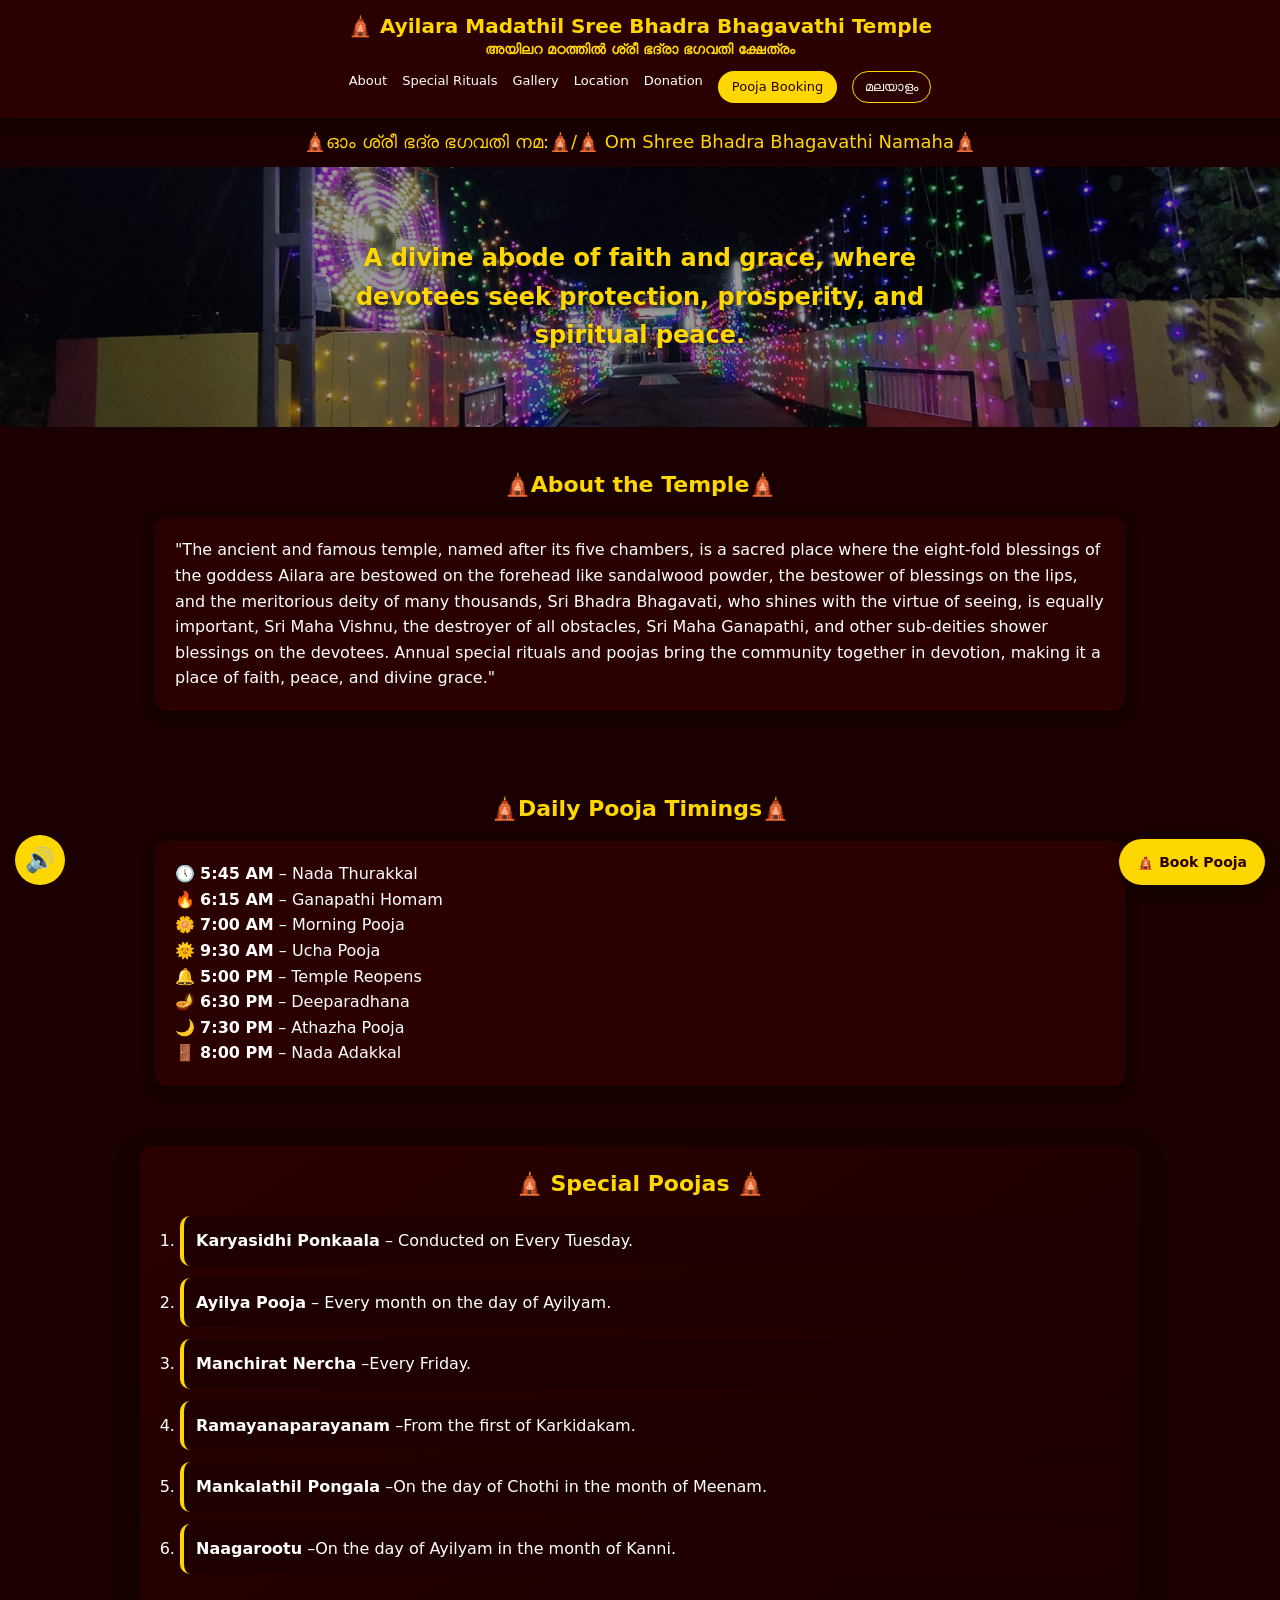
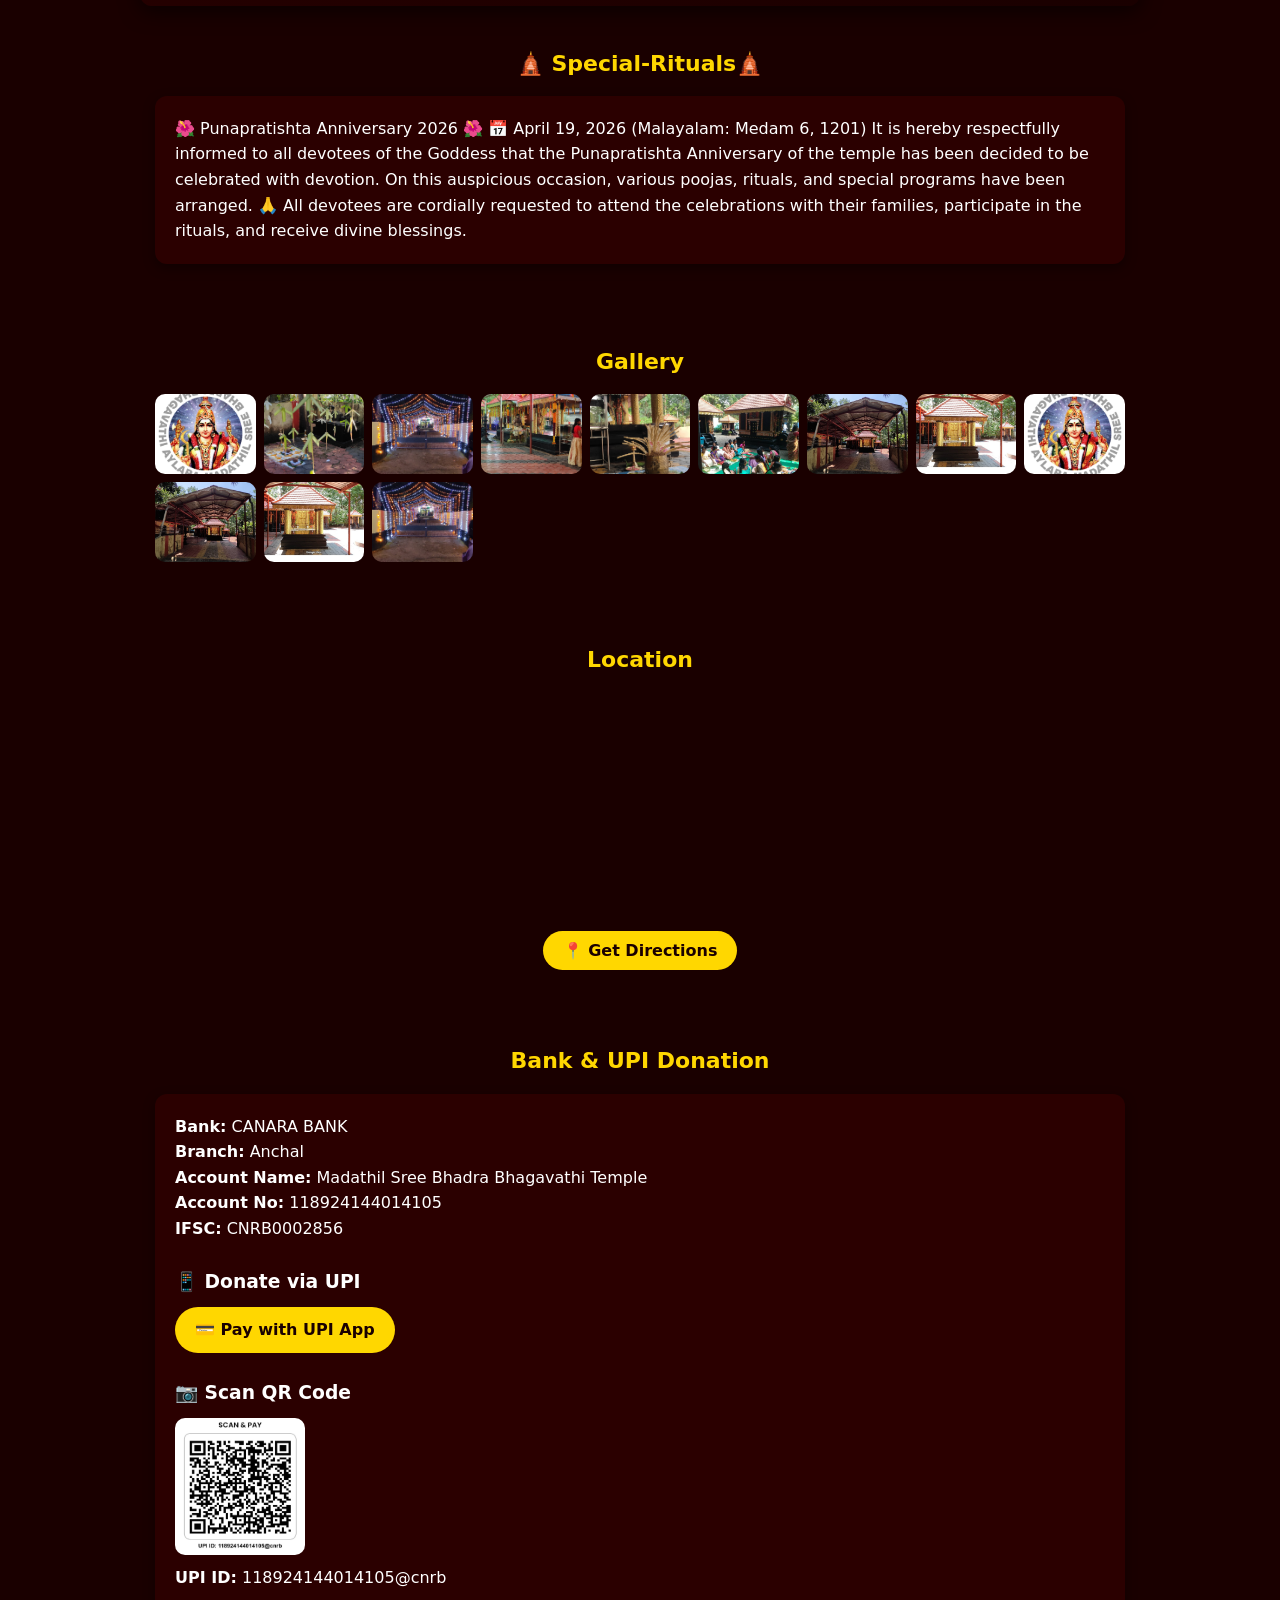
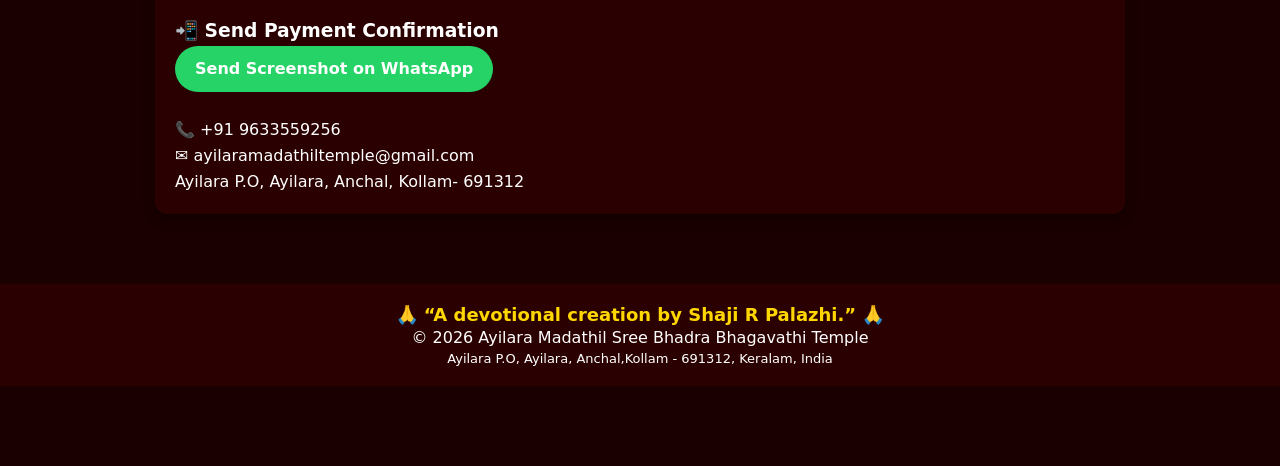
==== commit 02bf6f55: "Add files via upload" ====
--- a/index.html
+++ b/index.html
@@ -9,7 +9,7 @@
 <link rel="preload" as="image" href="banner1.jpg">
 <meta name="robots" content="index, follow">
 <meta name="theme-color" content="#2b0000">
-<meta name="description" content="Ayilara Madathil Sree Bhadra Bhagavathi Temple official website. Book pooja online, donate via UPI, view timings and Notice details.">
+<meta name="description" content="Ayilara Madathil Sree Bhadra Bhagavathi Temple official website. Book pooja online, donate via UPI, view timings and special-rituals details.">
 <meta property="og:url" content="https://www.ayilaramadathiltemple.org">
 <link rel="canonical" href="https://www.ayilaramadathiltemple.org">
 <meta property="og:title" content="Ayilara Madathil Sree Bhadra Bhagavathi Temple">
@@ -105,81 +105,6 @@
   position: relative;
 }
 
-/* FLASH AD ANIMATION */
-#flashAd{
-  position:fixed;
-  top:0;
-  left:0;
-  width:100%;
-  height:100%;
-  background:rgba(0,0,0,0.75);
-  display:flex;
-  justify-content:center;
-  align-items:center;
-  z-index:5000;
-
-  opacity:0;
-  visibility:hidden;
-  transition:opacity 0.5s ease;
-}
-
-#flashAd.show{
-  opacity:1;
-  visibility:visible;
-}
-
-
-#flashAd img{
-  width:90%;
-  max-width:380px;   /* limits size on mobile */
-  height:auto;
-  border-radius:12px;
-  box-shadow:0 0 25px rgba(0,0,0,0.8);
-
-  transform:scale(0.7);
-  transition:transform 0.5s ease;
-}  
-
-#flashAd.show img{
-  transform:scale(1); /* zoom-in effect */
-
-}
-
-#closeFlash{
-  position:absolute;
-  top:20px;
-  right:20px;
-  font-size:26px;
-  color:#fff;
-  cursor:pointer;
-  background:#900;
-  width:40px;
-  height:40px;
-  display:flex;
-  justify-content:center;
-  align-items:center;
-  border-radius:50%;
-  z-index:6000; /* IMPORTANT */
-}
-#closeFlash:hover{
-  background:#ff0000;
-  transform:scale(1.1);
-}
-
-@media(max-width:480px){
-  #flashAd img{
-    width:85%;
-    max-width:300px;   /* smaller for phones */
-  }
-
-  #closeFlash{
-    width:35px;
-    height:35px;
-    font-size:20px;
-    top:10px;
-    right:10px;
-  }
-}
 /* ===== SPECIAL POOJAS DESIGN ===== */
 #special-poojas{
   background:linear-gradient(145deg,#2b0000,#1a0000);
@@ -241,11 +166,10 @@
     padding-bottom: 75px;
   }
 
-  footer {
-    margin-bottom: 0px;
-    padding: 12px;
-    line-height: 1.3;
-  }
+footer {
+margin-bottom: 0px;
+  padding: 12px;
+  line-height: 1.3;
 }
 html, body {
   overflow-x: hidden;
@@ -260,6 +184,7 @@
 img.lazy {
   background: #3a0000 url('loader.gif') center center no-repeat;
 }
+
 
 }
 </style>
@@ -289,8 +214,6 @@
 gtag('config', 'G-XXXX');
 </script>
 
-
-
 </head>
 <body>
 
@@ -298,7 +221,7 @@
 <h1 id="templeTitle">🛕 Ayilara Madathil Sree Bhadra Bhagavathi Temple<br><span style="font-size:14px;">അയിലറ മഠത്തിൽ ശ്രീ ഭദ്രാ ഭഗവതി ക്ഷേത്രം</span></h1>
 <nav>
 <a href="#about" id="navAbout">About</a>
-<a href="#Notice" id="navSpecialRituals">Notice</a>
+<a href="#special-rituals" id="navSpecialRituals">Special Rituals</a>
 <a href="#gallery" id="navGallery">Gallery</a>
 <a href="#location" id="navLocation">Location</a>
 <a href="#donation" id="navDonate">Donation</a>
@@ -321,7 +244,7 @@
 <!-- About -->
 <section id="about">
 <h2 id="aboutTitle">🛕About the Temple🛕</h2>
-<div class="card"><p id="aboutText">"The ancient and famous temple, named after its five chambers, is a sacred place where the eight-fold blessings of the goddess Ailara are bestowed on the forehead like sandalwood powder, the bestower of blessings on the lips, and the meritorious deity of many thousands, Sri Bhadra Bhagavati, who shines with the virtue of seeing, is equally important, Sri Maha Vishnu, the destroyer of all obstacles, Sri Maha Ganapathi, and other sub-deities shower blessings on the devotees. Annual Notice and poojas bring the community together in devotion, making it a place of faith, peace, and divine grace."
+<div class="card"><p id="aboutText">"The ancient and famous temple, named after its five chambers, is a sacred place where the eight-fold blessings of the goddess Ailara are bestowed on the forehead like sandalwood powder, the bestower of blessings on the lips, and the meritorious deity of many thousands, Sri Bhadra Bhagavati, who shines with the virtue of seeing, is equally important, Sri Maha Vishnu, the destroyer of all obstacles, Sri Maha Ganapathi, and other sub-deities shower blessings on the devotees. Annual special rituals and poojas bring the community together in devotion, making it a place of faith, peace, and divine grace."
 </p></div>
 </section>
 <!-- Temple Daily Pooja Timings -->
@@ -377,13 +300,17 @@
 </section>
 
 <!-- special-rituals -->
-<section id="Notice">
-<h2 id="special-ritualsTitle">🛕 Notice🛕</h2>
-<div class="card" id="special-ritualsText">Devotees are hereby respectfully informed, in the name of the Goddess, that contributions are being invited for the purchase of property for the Ayilara Madathil Sree Bhadra Bhagavathi Temple. All devotees are requested to participate in this sacred endeavor by making generous donations according to their capacity.
-
-The wholehearted support and cooperation of all devotees are earnestly sought for the successful completion of this noble cause.
-
-– Temple Committee </div>
+<section id="special-rituals">
+<h2 id="special-ritualsTitle">🛕 Special-Rituals🛕</h2>
+<div class="card" id="special-ritualsText">🌺 Punapratishta Anniversary 2026 🌺
+
+📅 April 19, 2026 (Malayalam: Medam 6, 1201)
+
+It is hereby respectfully informed to all devotees of the Goddess that the Punapratishta Anniversary of the temple has been decided to be celebrated with devotion.
+
+On this auspicious occasion, various poojas, rituals, and special programs have been arranged.
+
+🙏 All devotees are cordially requested to attend the celebrations with their families, participate in the rituals, and receive divine blessings. </div>
 </section>
 
 <!-- Gallery -->
@@ -439,19 +366,10 @@
 
 <br><br>
 
-<a href="upi://pay?pa=118924144014105@cnrb&pn=Ayilara%20Madathil%20Temple&cu=INR"
-style="display:inline-block;padding:10px 20px;background:#25D366;color:#fff;border-radius:25px;text-decoration:none;font-weight:bold;">
-📱 Open UPI App (If above fails)
-</a>
-
-
 <h3>📷 Scan QR Code</h3>
 
 <div class="qr">
-<a id="qrPayLink">
-  <img data-src="upi-qr.png" loading="lazy" alt="UPI QR" class="lazy" style="cursor:pointer;">
-</a>
-<p style="font-size:13px;margin-top:5px;">Tap QR to Pay</p>
+<img data-src="upi-qr.png" loading="lazy" alt="UPI QR" class="lazy">
 </div>
 
 <p style="margin-top:10px;"><b>UPI ID:</b> 118924144014105@cnrb</p>
@@ -488,57 +406,6 @@
 </audio>
 
 <script>
-
-document.addEventListener("DOMContentLoaded", () => {
-  const flash = document.getElementById("flashAd");
-  const closeBtn = document.getElementById("closeFlash");
-
-  if (!flash) return;
-
-  // Show after 2 sec
-  setTimeout(() => {
-    flash.classList.add("show");
-  }, 2000);
-
-  // ✅ IMAGE click → open booking ONLY
-  const flashImg = flash.querySelector("img");
-
-  if (flashImg) {
-    flashImg.addEventListener("click", (e) => {
-  e.stopPropagation();
-
-  // 🔥 CLOSE flash FIRST
-  flash.classList.remove("show");
-
-  openBooking();
-
-  setTimeout(() => {
-    let donateBox = document.getElementById("donateOnly");
-    if (donateBox) {
-      donateBox.checked = true;
-      togglePooja();
-    }
-  }, 200);
-});
-
-  }
-
-  // ✅ CLOSE button ONLY
-  if (closeBtn) {
-    closeBtn.addEventListener("click", (e) => {
-      e.stopPropagation(); // IMPORTANT
-      flash.classList.remove("show");
-    });
-  }
-
-  // 🚫 BLOCK background click (do nothing)
-  flash.addEventListener("click", (e) => {
-  if(e.target === flash){
-    e.stopPropagation();
-  }
-});
-});
-
 // ===== Lazy Load =====
 document.addEventListener("DOMContentLoaded", function(){
 
@@ -638,7 +505,7 @@
 });
 // ===== Booking Popup =====
 let popup=document.createElement('div'); popup.className='popup';
-popup.innerHTML=`<h3 id="popupTitle">Donation / Pooja Booking </h3>
+popup.innerHTML=`<h3 id="popupTitle">Pooja Booking / പൂജ ബുക്കിംഗ്</h3>
 <form id="bookingForm">
 <input type="text" id="name" placeholder="Name/പേര്" required>
 <input type="text" id="address" placeholder="Address/വിലാസം (optional)">
@@ -777,7 +644,7 @@
   document.getElementById("totalAmount").innerText = total;
 
   let poojaText = pooja?.selectedOptions[0]?.text.split('-')[0];
-
+document.getElementById("nakshatra")?.addEventListener('change', updateSummary);
 
 document.getElementById("summaryText").innerHTML =
 donateOnly
@@ -797,7 +664,6 @@
 document.getElementById("donationAmount")?.addEventListener('input',updateSummary);
 document.getElementById("name")?.addEventListener('input',updateSummary);
 document.getElementById("date")?.addEventListener('input',updateSummary);
-document.getElementById("nakshatra")?.addEventListener('change', updateSummary);
 },200);
  
 
@@ -807,10 +673,9 @@
 successPopup.style.display = 'none';
 
 successPopup.innerHTML = `
-<h3>Complete Your Payment 🙏</h3>
+<h3>Booking Successful 🙏</h3>
 
 <div id="successMsg" style="text-align:center;margin-bottom:15px;"></div>
-
 <p style="color:red;font-size:13px;text-align:center;">
 ⚠️ Use mobile phone for UPI payment. Desktop may not work.
 </p>
@@ -820,11 +685,6 @@
 💳 Pay Now
 </button>
 
-<a id="upiFallback"
-style="display:block;text-align:center;margin-bottom:10px;color:#25D366;font-weight:bold;">
-📱 Open UPI App (Backup)
-</a>
-
 <button id="whatsappBtn">Send WhatsApp Confirmation</button>
 
 <button type="button" onclick="successPopup.style.display='none'" class="close-btn">Close</button>
@@ -832,67 +692,63 @@
 
 document.body.appendChild(successPopup);
 // ===== Process Booking =====
-document.addEventListener("submit", function(e){
-  if(e.target && e.target.id === "bookingForm"){
-
-    e.preventDefault();
-
-    // ===== GET VALUES =====
-    let name = document.getElementById("name").value.trim();
-    let address = document.getElementById("address").value.trim();
-    let date = document.getElementById("date").value;
-    let total = Number(document.getElementById("totalAmount").innerText) || 0;
-
-    let donateOnly = document.getElementById("donateOnly").checked;
-    let poojaText = document.getElementById("pooja")?.selectedOptions[0]?.text.split('-')[0] || "";
-    let nakshatraText = document.getElementById("nakshatra")?.selectedOptions[0]?.text || "";
-
-    let upiID = "118924144014105@cnrb";
-    let templePhone = "919633559256";
-
-    // ===== VALIDATION =====
-    if (!name) {
-      alert("Please enter your name");
-      return;
-    }
-
-    if (!date) {
-      alert("Please select a date");
-      return;
-    }
-
-    if (!total || total <= 0 || isNaN(total)) {
-      alert("Invalid amount");
-      return;
-    }
-
-    // ===== NOTE =====
-    let note = donateOnly
-      ? `Donation by ${name}`
-      : `Pooja: ${poojaText} | Nakshatra: ${nakshatraText} | Name: ${name} | Date: ${date}`;
-
-    let upiURL = `upi://pay?pa=${upiID}&pn=Ayilara%20Madathil%20Temple&am=${total}&cu=INR&tn=${encodeURIComponent(note)}`;
-
-    // ===== SHOW POPUP =====
-    successPopup.style.display = "block";
-
-
-
-    // ===== PAY BUTTON =====
-    document.getElementById("payNowBtn").onclick = function () {
-
-  let link = document.createElement("a");
-  link.href = upiURL;
-  link.click();
+document.addEventListener("submit",function(e){
+if(e.target && e.target.id==="bookingForm"){
+
+e.preventDefault();
+
+let name=document.getElementById("name").value.trim();
+let address=document.getElementById("address").value.trim();
+function cleanInput(str){
+return str.replace(/[^a-zA-Z0-9\s.,@()-]/g, "").trim();
+}
+name = cleanInput(name);
+address = cleanInput(address);
+let date=document.getElementById("date").value;
+let total = Number(document.getElementById("totalAmount").innerText) || 0;
+let donateOnly=document.getElementById("donateOnly").checked;
+let pooja=document.getElementById("pooja").value;
+let nakshatra=document.getElementById("nakshatra").value;
+let nakshatraText = document.getElementById("nakshatra")?.selectedOptions[0]?.text || "";
+
+let upiID="118924144014105@cnrb";
+let templePhone="919633559256"; // correct international format
+
+if(!name || !date || total<=0){
+  alert("Please fill all details correctly.");
+  return;
+}
+
+let poojaText = document.getElementById("pooja")?.selectedOptions[0]?.text.split('-')[0];
+
+let note = donateOnly
+? `Donation by ${name}`
+: `Pooja: ${poojaText}
+Nakshatra: ${nakshatraText}
+Name: ${name}
+Date: ${date}`;
+
+let upiURL=`upi://pay?pa=${upiID}&pn=Ayilara%20Madathil%20Temple&tr=${Date.now()}&am=${total}&cu=INR&tn=${encodeURIComponent(note)}`;
+
+document.getElementById("payNowBtn").onclick = function(){
+
+  if(total <= 0){
+    alert("Invalid amount.");
+    return;
+  }
+
+  let isMobile = /Android|iPhone|iPad|iPod/i.test(navigator.userAgent);
+
+  if(isMobile){
+    window.location.href = upiURL;
+  } else {
+    alert("Please use mobile phone for UPI payment 📱");
+  }
 
 };
 
-    // ===== FALLBACK =====
-    document.getElementById("upiFallback").href = upiURL;
-
-    // ===== WHATSAPP =====
-    let whatsappMessage =
-`🛕 Ayilara Temple Booking
+let whatsappMessage =
+`🛕 Ayilara Madathil Temple Booking
 
 Name: ${name}
 Address: ${address}
@@ -901,37 +757,36 @@
 ${donateOnly
 ? "Type: Donation"
 : `Pooja: ${poojaText}
-Nakshatra: ${nakshatraText}
+Nakshatra: 🌟 ${nakshatraText}
 Date: ${date}`}
 
-🙏 Payment done. Please confirm.`;
-
-    document.getElementById("whatsappBtn").onclick = function(){
-      window.open(`https://wa.me/${templePhone}?text=${encodeURIComponent(whatsappMessage)}`, '_blank');
-    };
-
-    // RESET
-    document.getElementById("bookingForm").reset();
-    updateSummary();
-    closeBooking();
-  }
+🙏 Kindly complete the payment and share the screenshot for confirmation.`;
+
+let whatsappURL=`https://wa.me/${templePhone}?text=${encodeURIComponent(whatsappMessage)}`;
+
+document.getElementById("whatsappBtn").onclick=function(){
+window.open(whatsappURL,'_blank');
+};
+
+successPopup.querySelector("#successMsg").innerHTML=
+`Thank you <b>${name}</b> 🙏<br><br>
+Amount: ₹${total}<br>
+${donateOnly?"Donation":"Pooja: "+poojaText+" | Nakshatra: "+nakshatraText}<br><br>
+Click Pay Now to complete UPI payment.`;
+
+successPopup.style.display="block";
+
+setTimeout(()=>{
+  successPopup.scrollIntoView({behavior:'smooth', block:'center'});
+},100);
+
+document.getElementById("bookingForm").reset();
+updateSummary();
+closeBooking();
+
+}
 });
 
-document.addEventListener("DOMContentLoaded", function(){
-
-  const qrLink = document.getElementById("qrPayLink");
-
-  if(qrLink){
-    const upiID = "118924144014105@cnrb";
-
-    const upiURL = `upi://pay?pa=${upiID}&pn=Ayilara%20Madathil%20Temple&cu=INR`;
-
-    qrLink.onclick = function(){
-      window.location.href = upiURL;
-    };
-  }
-
-});
 
 
 // ===== Language Toggle =====
@@ -953,7 +808,7 @@
     ? '🛕 Ayilara Madathil Sree Bhadra Bhagavathi Temple<br><span style="font-size:14px;">അയിലറ മഠത്തിൽ ശ്രീ ഭദ്രാ ഭഗവതി ക്ഷേത്രം</span>'
     : '🛕 അയിലറ മഠത്തിൽ ശ്രീ ഭദ്രാ ഭഗവതി ക്ഷേത്രം<br><span style="font-size:14px;">Ayilara Madathil Sree Bhadra Bhagavathi Temple</span>';
   document.getElementById("navAbout").innerText = englishLang?"About":"ക്ഷേത്രത്തെക്കുറിച്ച്";
-  document.getElementById("navSpecialRituals").innerText = englishLang?"Notice":" അറിയിപ്പ്";
+  document.getElementById("navSpecialRituals").innerText = englishLang?"Special Rituals":"പ്രത്യേക ചടങ്ങുകൾ";
   document.getElementById("navGallery").innerText = englishLang?"Gallery":"ഗാലറി";
   document.getElementById("navLocation").innerText = englishLang?"Location":"സ്ഥലം";
   document.getElementById("navDonate").innerText = englishLang?"Donation":"സംഭാവന";
@@ -964,16 +819,16 @@
     :"വിശ്വാസത്തിന്റെയും ദൈവികമായ കൃപയുടെയും അഭയസ്ഥാനം, ഭക്തർ സുരക്ഷ, സമൃദ്ധി, ആത്മീയം പ്രാപിക്കുന്നു.";
   document.getElementById("aboutTitle").innerText = englishLang?"🛕About the Temple🛕":"🛕ക്ഷേത്രത്തെക്കുറിച്ച്🛕";
   document.getElementById("aboutText").innerText = englishLang
-    ?"The ancient and famous temple, named after its five chambers, is a sacred place where the eight-fold blessings of the goddess Ailara are bestowed on the forehead like sandalwood powder, the bestower of blessings on the lips, and the meritorious deity of many thousands, Sri Bhadra Bhagavati, who shines with the virtue of seeing, is equally important, Sri Maha Vishnu, the destroyer of all obstacles, Sri Maha Ganapathi, and other sub-deities shower blessings on the devotees. Annual Notice and poojas bring the community together in devotion, making it a place of faith, peace, and divine grace."
+    ?"The ancient and famous temple, named after its five chambers, is a sacred place where the eight-fold blessings of the goddess Ailara are bestowed on the forehead like sandalwood powder, the bestower of blessings on the lips, and the meritorious deity of many thousands, Sri Bhadra Bhagavati, who shines with the virtue of seeing, is equally important, Sri Maha Vishnu, the destroyer of all obstacles, Sri Maha Ganapathi, and other sub-deities shower blessings on the devotees. Annual special rituals and poojas bring the community together in devotion, making it a place of faith, peace, and divine grace."
     :"അതിപുരാതനവും ക്ഷേത്രപ്രസിദ്ധവും അഞ്ച് അറകളാൽ നാമകരണം ചെയ്തിട്ടുള്ള അയിലറയുടെ തിരുനെറ്റിയിൽ ചന്ദനപൊട്ടുപോലെ അഷ്ട ഐശ്വര്യ പ്രദായിനിയും വിളിപ്പുറത്തു അനുഗ്രഹദായികയും അനേകായിരങ്ങൾക്ക് ദർശന പുണ്യവുമായി പ്രശോഭിക്കുന്ന ശ്രീ ഭദ്രാ ഭഗവതിയും തുല്യ പ്രാധാന്യത്തിൽ വാണരുളുന്ന ശ്രീ മഹാവിഷ്ണുവും സർവ്വവിഘ്ന വിനാശകനായ ശ്രീ മഹാ ഗണപതിയും മറ്റു ഉപദേവി ദേവന്മാരും സജ്ജനങ്ങൾക്ക് അനുഗ്രഹ ആശിസുകൾ ചൊരിയുന്ന  ഒരു പുണ്യകേന്ദ്രമാണ്. വർഷാന്ത്യ ഉത്സവങ്ങളും പൂജകളും സമൂഹത്തെ ഭക്തിയിൽ ഒന്നിപ്പിക്കുന്നു.";
-  document.getElementById("special-ritualsTitle").innerText = englishLang?"🛕 Notice🛕":"🛕അറിയിപ്പ്🛕";
+  document.getElementById("special-ritualsTitle").innerText = englishLang?"🛕 Special Rituals🛕":"🛕പ്രത്യേക ചടങ്ങുകൾ🛕";
   document.getElementById("special-ritualsText").innerText = englishLang?
 
- "Devotees are hereby respectfully informed, in the name of the Goddess, that contributions are being invited for the purchase of property for the Ayilara Madathil Sree Bhadra Bhagavathi Temple. All devotees are requested to participate in this sacred endeavor by making generous donations according to their capacity.The wholehearted support and cooperation of all devotees are earnestly sought for the successful completion of this noble cause.– Temple Committee."
+ "🌺 Punapratishta Anniversary 2026 🌺📅 April 19, 2026 (Malayalam: Medam 6, 1201)It is hereby respectfully informed to all devotees of the Goddess that the Punapratishta Anniversary of the temple has been decided to be celebrated with devotion.On this auspicious occasion, various poojas, rituals, and special programs have been arranged.🙏 All devotees are cordially requested to attend the celebrations with their families, participate in the rituals, and receive divine blessings."
 
 :
 
- "അയിലറ മഠത്തിൽ ശ്രീ ഭദ്ര ഭഗവതി ക്ഷേത്രത്തിലേക്ക് വാസ്തു വാങ്ങുന്നതിനായുള്ള പുണ്യകർമത്തിൽ, ഭക്തജനങ്ങൾ തങ്ങളുടെ ശേഷിയനുസരിച്ച് ഉദാരമായ സംഭാവനകൾ നൽകി പങ്കാളികളാകണമെന്നു ദേവി നാമത്തിൽ ഭക്ത്യാദരപൂർവ്വം അഭ്യർത്ഥിക്കുന്നു.ഈ ധർമ്മ പ്രവർത്തനത്തിൽ എല്ലാ ഭക്തജനങ്ങളുടെയും സഹകരണവും സാന്നിധ്യവും അഭിലഷിക്കുന്നു. – ക്ഷേത്ര കമ്മിറ്റി.";
+ "🌺 പുനഃപ്രതിഷ്ഠ വാർഷികം 2026 🌺 📅 2026 ഏപ്രിൽ 19 (മലയാളം: 1201 മേടം 6) ക്ഷേത്രത്തിലെ പുനഃപ്രതിഷ്ഠ വാർഷികം ഭക്തിപൂർവ്വം ആഘോഷിക്കാൻ തീരുമാനിച്ചിരിക്കുന്ന കാര്യം എല്ലാ ദേവി ഭക്തജനങ്ങളെയും സാദരം അറിയിക്കുന്നു. ഈ വിശിഷ്ട ദിനത്തോടനുബന്ധിച്ച് വിവിധ പൂജകൾ, അനുഷ്ഠാനങ്ങൾ, പ്രത്യേക പരിപാടികൾ എന്നിവ ക്രമീകരിച്ചിരിക്കുന്നതാണ്. 🙏 എല്ലാ ദേവി ഭക്തജനങ്ങളെയും കുടുംബസമേതം എത്തിച്ചേരുകയും ചടങ്ങുകളിൽ പങ്കെടുത്തു ദിവ്യാനുഗ്രഹം പ്രാപിക്കണമെന്നു വിനീതമായി അഭ്യർത്ഥിക്കുന്നു.";
 
   document.getElementById("galleryTitle").innerText = englishLang?"Gallery":"ഗാലറി";
   document.getElementById("locationTitle").innerText = englishLang?"Location":"സ്ഥലം";
@@ -1012,12 +867,5 @@
 
 <button id="topBtn" style="position:fixed;bottom:80px;right:15px;padding:10px;border-radius:50%;background:#ffd700;border:none;display:none;">⬆</button>
 
-<div id="flashAd">
-  <span id="closeFlash">✖</span>
-  <img src="flash-page.jpeg" alt="Temple Ad">
-</div>
-
-
-
 </body>
 </html>
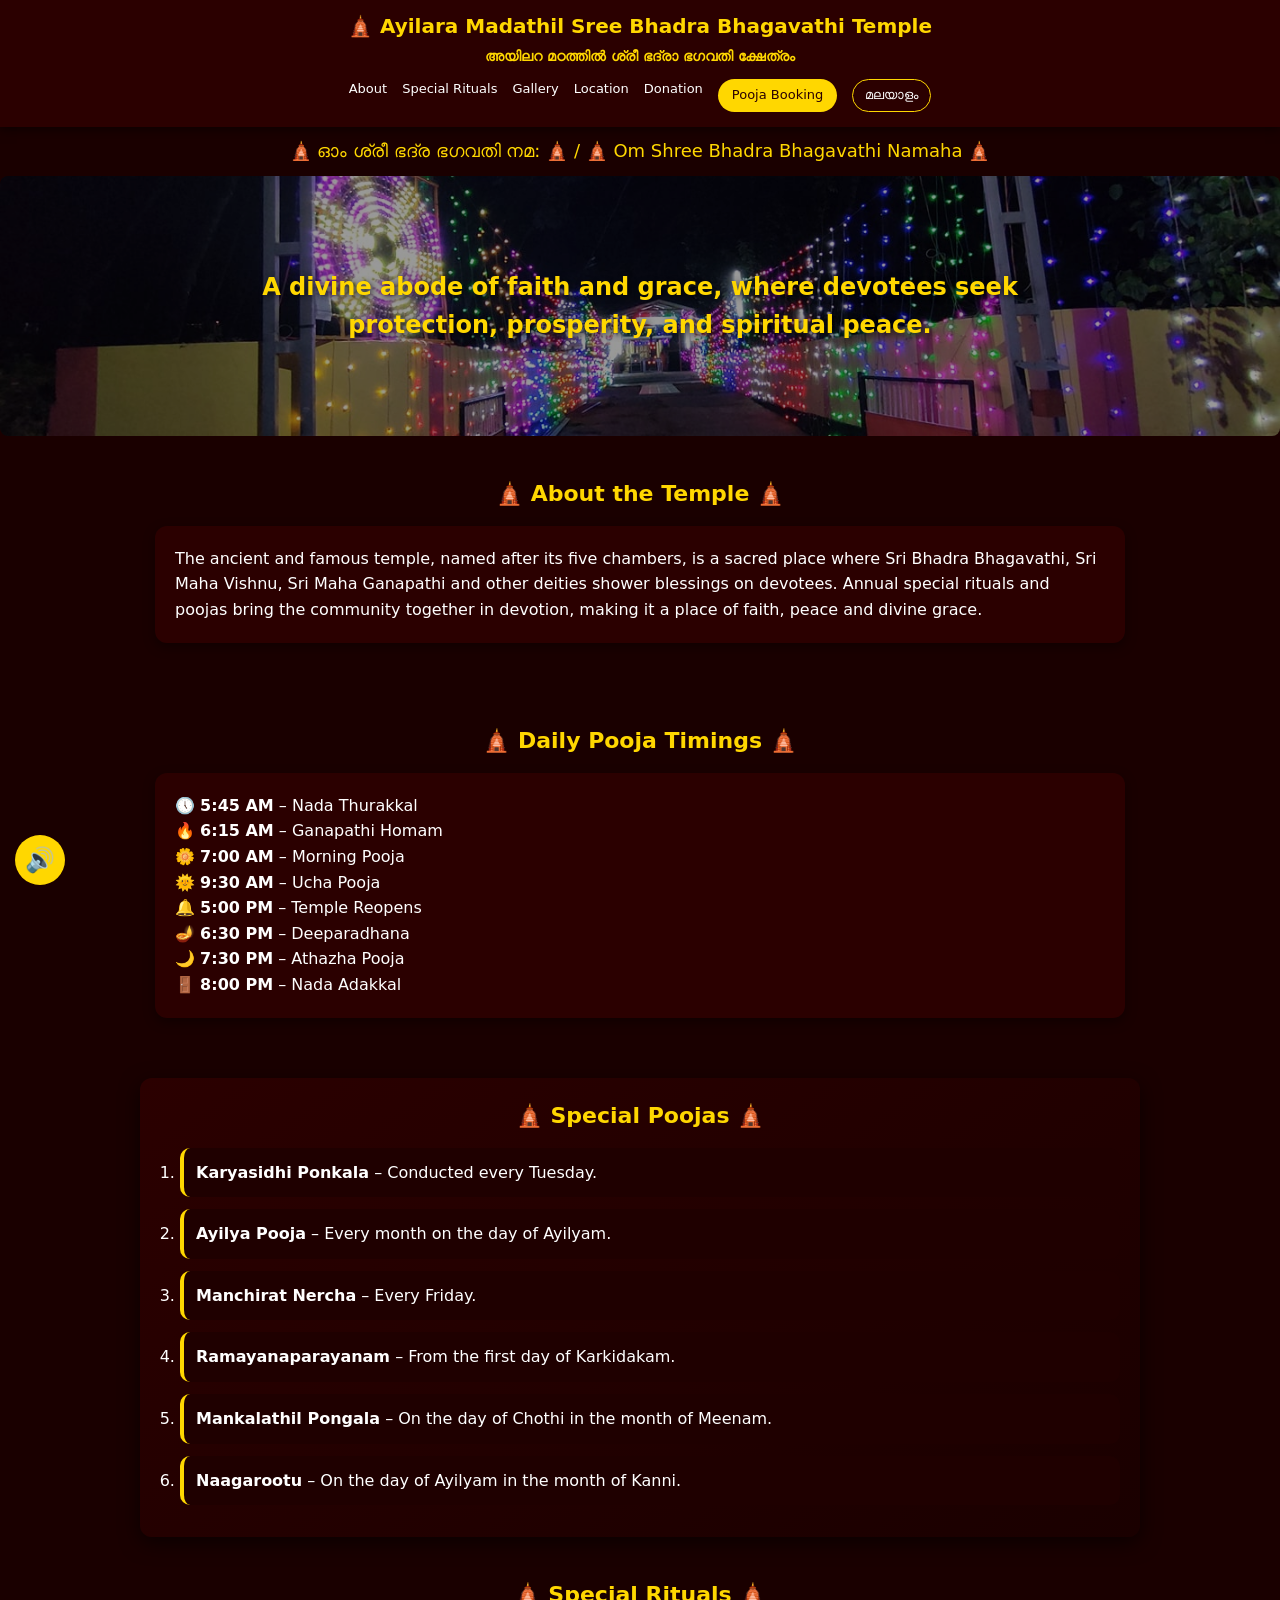
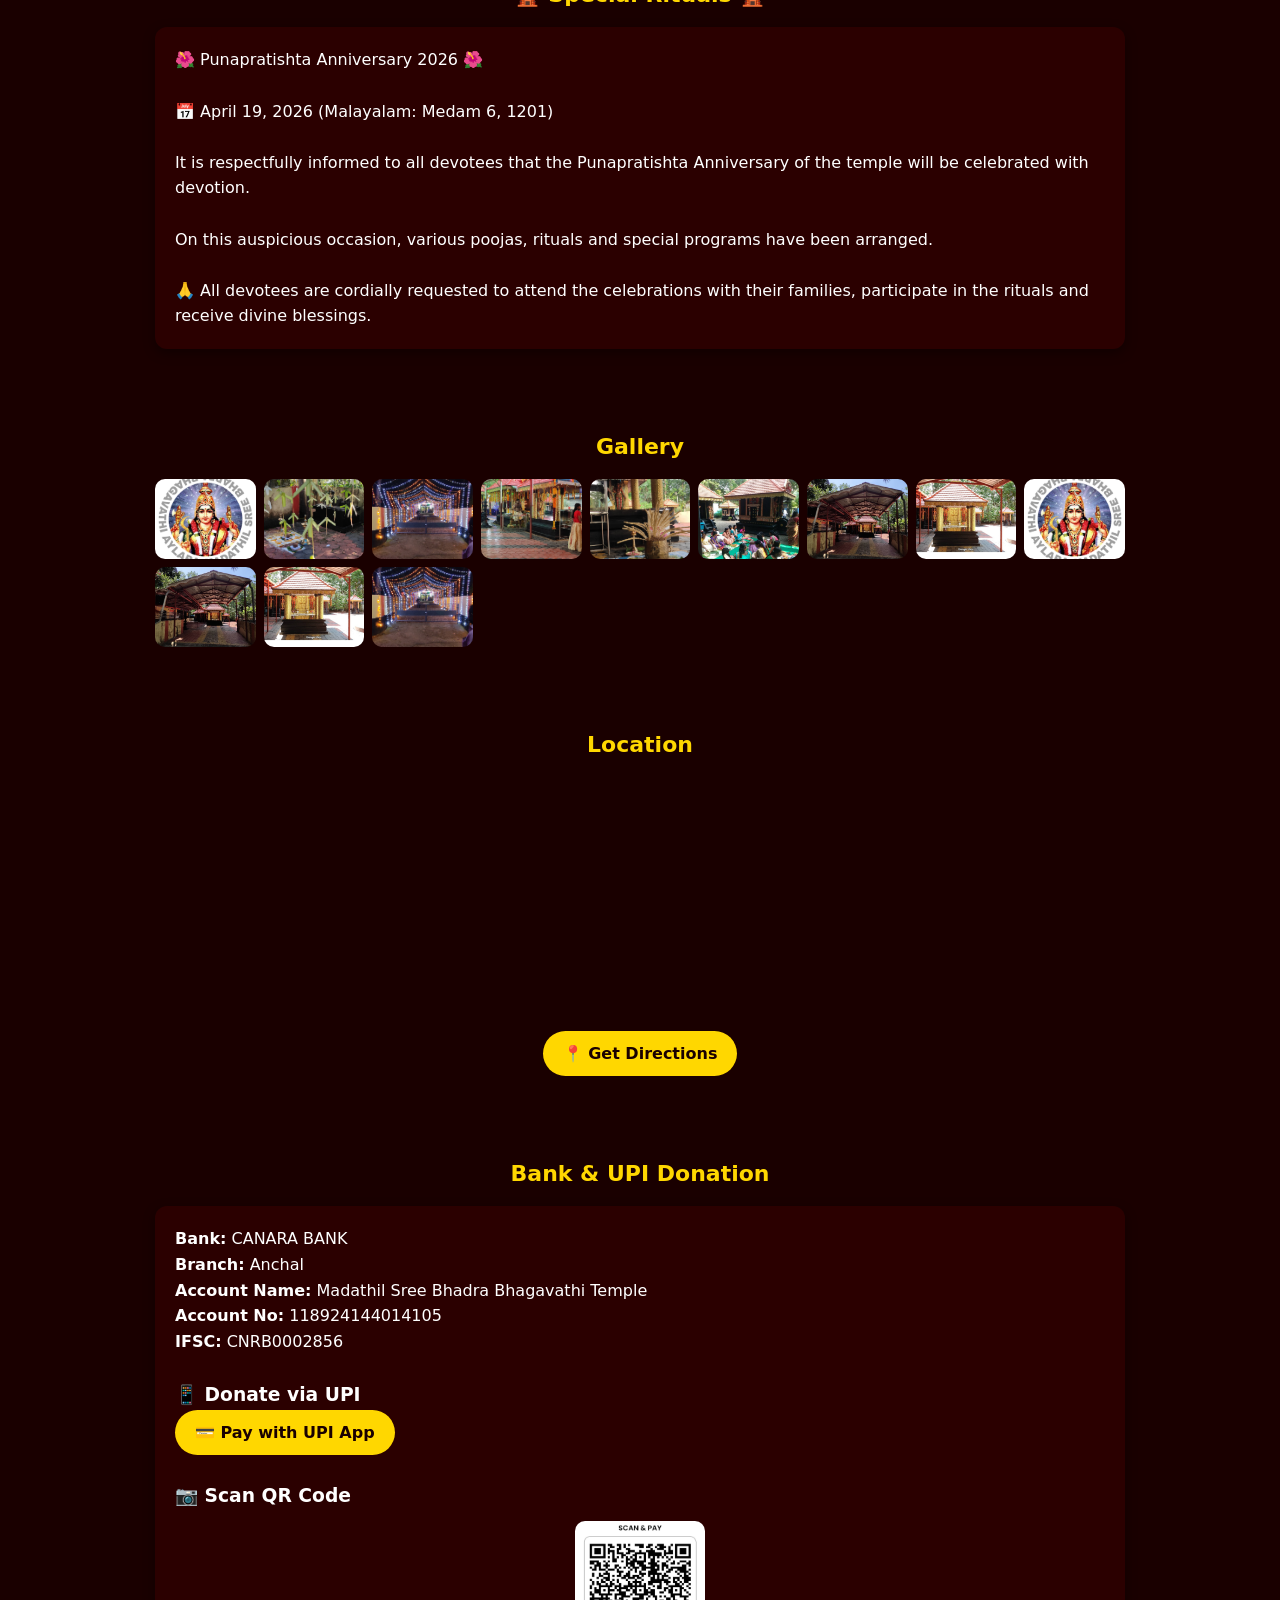
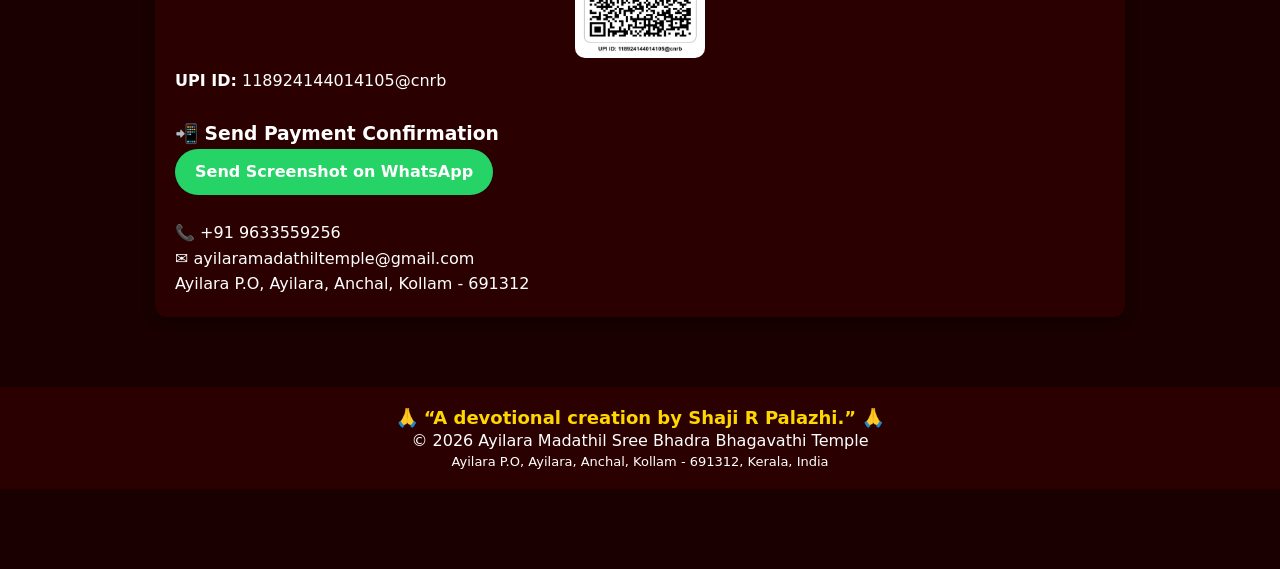
==== commit f74c36fb: "Add files via upload" ====
--- a/index.html
+++ b/index.html
@@ -1,871 +1,937 @@
-
-<html lang="en">
-<head>
-<meta property="og:site_name" content="Ayilara Temple">
-<meta name="twitter:card" content="summary_large_image">
-<link rel="icon" href="https://www.ayilaramadathiltemple.org/favicon.png" type="image/png">
-<link rel="shortcut icon" href="https://www.ayilaramadathiltemple.org/favicon.ico">
-<link rel="apple-touch-icon" href="https://www.ayilaramadathiltemple.org/favicon.png">
-<link rel="preload" as="image" href="banner1.jpg">
-<meta name="robots" content="index, follow">
-<meta name="theme-color" content="#2b0000">
-<meta name="description" content="Ayilara Madathil Sree Bhadra Bhagavathi Temple official website. Book pooja online, donate via UPI, view timings and special-rituals details.">
-<meta property="og:url" content="https://www.ayilaramadathiltemple.org">
-<link rel="canonical" href="https://www.ayilaramadathiltemple.org">
-<meta property="og:title" content="Ayilara Madathil Sree Bhadra Bhagavathi Temple">
-<meta property="og:description" content="Official temple website. Book pooja online and donate via UPI.">
-<meta property="og:type" content="website">
-<meta property="og:image" content="https://www.ayilaramadathiltemple.org/banner1.jpg">
-<meta charset="UTF-8">
-<meta name="viewport" content="width=device-width, initial-scale=1.0">
-<title>Ayilara Madathil Sree Bhadra Bhagavathi Temple | Kollam Temple | Pooja Booking</title>
-<link href="https://fonts.googleapis.com/css2?family=Noto+Sans+Malayalam:wght@400;600&display=swap" rel="stylesheet">
-
-<meta http-equiv="Content-Security-Policy" content="
-default-src 'self';
-img-src 'self' data: https:;
-script-src 'self' 'unsafe-inline' https:;
-style-src 'self' 'unsafe-inline' https://fonts.googleapis.com;
-font-src https://fonts.gstatic.com;
-frame-src https://www.google.com;
-">
-
-<style>
-
-img.lazy{background:#3a0000;display:block;}
-*{margin:0;padding:0;box-sizing:border-box;}
-body{font-family:'Noto Sans Malayalam',system-ui,-apple-system,Segoe UI,Roboto;background:#1a0000;color:#fff;line-height:1.6;scroll-behavior:smooth;}
-header{background:#2b0000;padding:12px;text-align:center;position:sticky;top:0;z-index:1000;box-shadow:0 2px 10px rgba(0,0,0,0.6);}
-header h1{color:#ffd700;font-size:20px;line-height:1.4;}
-nav{margin-top:8px;display:flex;flex-wrap:wrap;justify-content:center;gap:5px;}
-nav a{color:#fff;margin:3px 5px;text-decoration:none;font-size:13px;font-weight:500;cursor:pointer;transition:0.3s;}
-nav a:hover{color:#ffd700;}
-.book-btn{background:#ffd700;color:#2b0000 !important;padding:6px 14px;border-radius:25px;transition:0.3s;font-size:13px;}
-.book-btn:hover{transform:scale(1.05);}
-.lang-btn{border:1px solid #ffd700;padding:5px 12px;border-radius:20px;cursor:pointer;transition:0.3s;font-size:13px;}
-.lang-btn:hover{background:#ffd700;color:#1a0000;}
-.slider{position:relative;height:260px;overflow:hidden;border-radius:8px;}
-.slide{position:absolute;width:100%;height:100%;opacity:0;transition:opacity 1s ease-in-out;}
-.slide img{width:100%;height:100%;object-fit:cover;filter:brightness(60%);}
-.active{opacity:1}
-.hero-text{position:absolute;top:50%;left:50%;transform:translate(-50%,-50%);text-align:center;padding:0 10px;}
-.hero-text h2{color:#ffd700;font-size:24px;text-shadow:2px 2px 6px rgba(0,0,0,0.7);}
-section{padding:40px 15px;max-width:1000px;margin:auto;text-align:center;}
-section h2{color:#ffd700;margin-bottom:15px;font-size:22px;}
-.card{background:#2b0000;padding:20px;border-radius:12px;margin-top:15px;text-align:left;box-shadow:0 4px 12px rgba(0,0,0,0.4);}
-.gallery{display:grid;grid-template-columns:repeat(auto-fit,minmax(100px,1fr));gap:8px;margin-top:15px;}
-.gallery img{width:100%;height:80px;object-fit:cover;border-radius:10px;cursor:pointer;transition:transform .3s;}
-.gallery img:hover{transform:scale(1.05);}
-.map iframe{width:100%;height:220px;border-radius:10px;border:0;}
-.qr img{width:130px;margin-top:10px;border-radius:10px;}
-.popup{display:none;position:fixed;top:50%;left:50%;transform:translate(-50%,-50%);background:#fff;color:#000;padding:20px;border-radius:15px;width:95%;max-width:400px;z-index:2000;box-shadow:0 8px 25px rgba(0,0,0,0.6);}
-.popup h3{text-align:center;margin-bottom:12px;color:#2b0000;font-size:18px;}
-.popup input,.popup select{width:100%;padding:8px;margin:6px 0;border-radius:6px;border:1px solid #ccc;font-size:14px;}
-.popup button{width:100%;padding:10px;margin-top:8px;background:#ffd700;border:none;border-radius:6px;font-weight:bold;cursor:pointer;transition:0.3s;font-size:14px;}
-.popup button:hover{transform:scale(1.03);}
-.close-btn{background:#900;color:#fff;}
-.floating{position:fixed;bottom:15px;right:15px;background:#ffd700;color:#2b0000;padding:12px 18px;border-radius:35px;font-weight:bold;cursor:pointer;box-shadow:0 4px 12px rgba(0,0,0,0.5);transition:0.3s;font-size:14px;}
-.floating:hover{transform:scale(1.05);}
-footer{background:#2b0000;padding:18px;text-align:center;margin-top:30px;font-size:13px;line-height:1.4;position:relative;}
-.lightbox{display:none;position:fixed;top:0;left:0;width:100%;height:100%;background:rgba(0,0,0,0.95);justify-content:center;align-items:center;z-index:3000;flex-direction:column;}
-.lightbox img{max-width:90%;max-height:80%;border-radius:10px;transition:0.3s;}
-.lightbox .nav{position:absolute;top:50%;font-size:40px;color:#ffd700;cursor:pointer;padding:12px;user-select:none;}
-.lightbox .prev{left:15px;} .lightbox .next{right:15px;}
-.lightbox .close{position:absolute;top:15px;right:20px;font-size:28px;color:#fff;cursor:pointer;}
-.summary-card{background:#2b0000;padding:12px;border-radius:10px;box-shadow:0 4px 12px rgba(0,0,0,0.4);color:#fff;margin-top:8px;}
-.summary-card h4{color:#ffd700;margin-bottom:8px;text-align:center;font-size:14px;}
-.summary-card p{margin:4px 0;color:#fff;font-size:13px;}
-#totalAmount{color:#ffd700;font-weight:bold;font-size:15px;}
-.bhajan-btn{position:fixed;bottom:15px;left:15px;background:#ffd700;border:none;border-radius:50%;width:50px;height:50px;font-size:24px;cursor:pointer;z-index:1000;}
-@media(max-width:480px){
-header h1{font-size:18px;}
-.hero-text h2{font-size:20px;}
-.popup h3{font-size:16px;}
-.popup input,.popup select,.popup button{font-size:13px;padding:7px;}
-.floating{padding:10px 14px;font-size:13px;}
-section h2{font-size:20px;}
-.gallery img{height:70px;}
-.map iframe{height:180px;}
-}
-
-.lang-en, .lang-ml {
-  transition: opacity 0.3s ease;
-}
-
-/* Hidden state */
-.lang-hide {
-  opacity: 0;
-  pointer-events: none;
-  position: absolute;
-}
-
-/* Visible state */
-.lang-show {
-  opacity: 1;
-  position: relative;
-}
-
-/* ===== SPECIAL POOJAS DESIGN ===== */
-#special-poojas{
-  background:linear-gradient(145deg,#2b0000,#1a0000);
-  border-radius:12px;
-  margin-top:20px;
-  padding:20px;
-  box-shadow:0 6px 20px rgba(0,0,0,0.6);
-}
-
-#special-poojas h2{
-  text-align:center;
-  margin-bottom:15px;
-}
-
-#special-poojas ol{
-  padding-left:20px;
-}
-
-#special-poojas li{
-  background:#1f0000;
-  margin-bottom:12px;
-  padding:12px;
-  border-radius:10px;
-  border-left:4px solid #ffd700;
-  transition:0.3s;
-}
-
-#special-poojas li:hover{
-  transform:translateX(5px);
-}
-#special-poojas{
-  text-align:left; /* important fix */
-}
-.devotional-text {
-  font-weight: bold;
-  text-align: center;
-  white-space: nowrap;
-  font-size: clamp(12px, 3.5vw, 18px); /* increased size */
-  color: #FFD700;
-}
-@media(max-width:480px){
-  .devotional-text {
-    font-size: 14px;
-  }
-}
-.footer-text {
-  white-space: nowrap;
-  text-align: center;
-  font-size: clamp(10px, 3vw, 16px);
-}
-footer {
-  margin-bottom: 0px;
-}
-body {
-  padding-bottom: 80px;
-}
-@media(max-width:480px){
-  body {
-    padding-bottom: 75px;
-  }
-
-footer {
-margin-bottom: 0px;
-  padding: 12px;
-  line-height: 1.3;
-}
-html, body {
-  overflow-x: hidden;
-}
-input, select, button {
-  font-size: 16px;
-}
-button:active {
-  transform: scale(0.97);
-}
-
-img.lazy {
-  background: #3a0000 url('loader.gif') center center no-repeat;
-}
-
-
-}
-</style>
-
-<meta name="keywords" content="Ayilara Madathil Temple, Bhadra Bhagavathi Temple, Kerala Temple, Pooja Booking, Temple Donation">
-
-<meta name="author" content="Ayilara Madathil Temple">
-
-<script type="application/ld+json">
-{
-"@context":"https://schema.org",
-"@type":"HinduTemple",
-"name":"Ayilara Madathil Sree Bhadra Bhagavathi Temple",
-"address":{
-"@type":"PostalAddress",
-"addressCountry":"India"
-},
-"telephone":"+91 9633559256"
-}
-</script>
-
-<script async src="https://www.googletagmanager.com/gtag/js?id=G-XXXX"></script>
-<script>
-window.dataLayer = window.dataLayer || [];
-function gtag(){dataLayer.push(arguments);}
-gtag('js', new Date());
-gtag('config', 'G-XXXX');
-</script>
-
-</head>
-<body>
-
-<header>
-<h1 id="templeTitle">🛕 Ayilara Madathil Sree Bhadra Bhagavathi Temple<br><span style="font-size:14px;">അയിലറ മഠത്തിൽ ശ്രീ ഭദ്രാ ഭഗവതി ക്ഷേത്രം</span></h1>
-<nav>
-<a href="#about" id="navAbout">About</a>
-<a href="#special-rituals" id="navSpecialRituals">Special Rituals</a>
-<a href="#gallery" id="navGallery">Gallery</a>
-<a href="#location" id="navLocation">Location</a>
-<a href="#donation" id="navDonate">Donation</a>
-<a class="book-btn" onclick="openBooking()" id="navBook">Pooja Booking</a>
-<a class="lang-btn" onclick="toggleLang()" id="langBtn">മലയാളം</a>
-</nav>
-</header>
-
-<div id="chantText" style="text-align:center;color:#ffd700;font-size:18px;margin:10px 0;opacity:0;">🛕ഓം ശ്രീ ഭദ്ര ഭഗവതി നമ:🛕/🛕 Om Shree Bhadra Bhagavathi Namaha🛕</div>
-
-<!-- Slider -->
-<div class="slider">
-
-<div class="slide active"><img data-src="banner1.jpg" loading="lazy" decoding="async" class="lazy"></div>
-<div class="slide"><img data-src="banner2.jpg" loading="lazy" decoding="async" class="lazy"></div>
-<div class="slide"><img data-src="banner3.jpg" loading="lazy" decoding="async" class="lazy"></div>
-<div class="hero-text"><h2 id="heroTitle">A divine abode of faith and grace, where devotees seek protection, prosperity, and spiritual peace.</h2></div>
-</div>
-
-<!-- About -->
-<section id="about">
-<h2 id="aboutTitle">🛕About the Temple🛕</h2>
-<div class="card"><p id="aboutText">"The ancient and famous temple, named after its five chambers, is a sacred place where the eight-fold blessings of the goddess Ailara are bestowed on the forehead like sandalwood powder, the bestower of blessings on the lips, and the meritorious deity of many thousands, Sri Bhadra Bhagavati, who shines with the virtue of seeing, is equally important, Sri Maha Vishnu, the destroyer of all obstacles, Sri Maha Ganapathi, and other sub-deities shower blessings on the devotees. Annual special rituals and poojas bring the community together in devotion, making it a place of faith, peace, and divine grace."
-</p></div>
-</section>
-<!-- Temple Daily Pooja Timings -->
-<section id="timings">
-<h2 id="timingsTitle">🛕Daily Pooja Timings🛕</h2>
-
-<div class="card" id="timingsText">
-
-<p>🕔 <b>5:45 AM</b> – Nada Thurakkal</p>
-<p>🔥 <b>6:15 AM</b> – Ganapathi Homam</p>
-<p>🌼 <b>7:00 AM</b> – Morning Pooja</p>
-<p>🌞 <b>9:30 AM</b> – Ucha Pooja</p>
-<p>🔔 <b>5:00 PM</b> – Temple Reopens</p>
-<p>🪔 <b>6:30 PM</b> – Deeparadhana</p>
-<p>🌙 <b>7:30 PM</b> – Athazha Pooja</p>
-<p>🚪 <b>8:00 PM</b> – Nada Adakkal</p>
-
-</div>
-</section>
-<section id="special-poojas" style="padding:20px; text-align:left;">
-
-<!-- ENGLISH -->
-<div class="lang-en lang-show">
-<h2>🛕 Special Poojas 🛕</h2>
-
-<ol>
-<li><strong>Karyasidhi Ponkaala</strong> – Conducted on Every Tuesday.</li>
-
-<li><strong>Ayilya Pooja</strong> – Every month on the day of Ayilyam.</li>
-<li><strong>Manchirat Nercha</strong> –Every Friday.</li>
-<li><strong>Ramayanaparayanam</strong> –From the first of Karkidakam.</li>
-<li><strong>Mankalathil Pongala</strong> –On the day of Chothi in the month of Meenam.</li>
-<li><strong>Naagarootu</strong> –On the day of Ayilyam in the month of Kanni.</li>
-
-</ol>
-</div>
-
-<!-- MALAYALAM -->
-<div class="lang-ml lang-hide" style="font-family:'Noto Sans Malayalam', sans-serif;">
-<h2>🛕 പ്രത്യേക പൂജകൾ🛕</h2>
-
-<ol>
-<li><strong>കാര്യസിദ്ധി പൊങ്കാല</strong> – എല്ലാ ചൊവ്വാഴ്ചയും. </li>
-<li><strong>ആയില്യ പൂജ</strong> – എല്ലാ മാസവും ആയില്യം നാളിൽ. </li>
-<li><strong>മൺചിരാത് നേർച്ച </strong> – എല്ലാ വെള്ളിയാഴ്ചയും .</li>
-<li><strong>രാമായണപാരായണം </strong> – കർക്കിടകം ഒന്നാം തീയതിമുതൽ .</li>
-<li><strong>മൺകലത്തിൽ പൊങ്കാല  </strong> – മീനമാസത്തിലെ ചോതിനാളിൽ  .</li>
-<li><strong>നാഗരൂട്ട്  </strong> – കന്നിമാസത്തിലെ ആയില്യംനാളിൽ  .</li>
-
-</ol>
-</div>
-
-</section>
-
-<!-- special-rituals -->
-<section id="special-rituals">
-<h2 id="special-ritualsTitle">🛕 Special-Rituals🛕</h2>
-<div class="card" id="special-ritualsText">🌺 Punapratishta Anniversary 2026 🌺
-
-📅 April 19, 2026 (Malayalam: Medam 6, 1201)
-
-It is hereby respectfully informed to all devotees of the Goddess that the Punapratishta Anniversary of the temple has been decided to be celebrated with devotion.
-
-On this auspicious occasion, various poojas, rituals, and special programs have been arranged.
-
-🙏 All devotees are cordially requested to attend the celebrations with their families, participate in the rituals, and receive divine blessings. </div>
-</section>
-
-<!-- Gallery -->
-<section id="gallery">
-<h2 id="galleryTitle">Gallery</h2>
-<div class="gallery" id="galleryImages">
-<img data-src="gallery1.jpg" loading="lazy" alt="Gallery 1" class="lazy">
-<img data-src="gallery2.jpg" loading="lazy" alt="Gallery 2" class="lazy">
-<img data-src="gallery3.jpg" loading="lazy" alt="Gallery 3" class="lazy">
-<img data-src="gallery4.jpg" loading="lazy" alt="Gallery 4" class="lazy">
-<img data-src="gallery5.jpg" loading="lazy" alt="Gallery 5" class="lazy">
-<img data-src="gallery6.jpg" loading="lazy" alt="Gallery 6" class="lazy">
-<img data-src="gallery7.jpg" loading="lazy" alt="Gallery 7" class="lazy">
-<img data-src="gallery8.jpg" loading="lazy" alt="Gallery 8" class="lazy">
-<img data-src="gallery9.jpg" loading="lazy" alt="Gallery 9" class="lazy">
-<img data-src="gallery10.jpg" loading="lazy" alt="Gallery 10" class="lazy">
-<img data-src="gallery11.jpg" loading="lazy" alt="Gallery 11" class="lazy">
-<img data-src="gallery12.jpg" loading="lazy" alt="Gallery 12" class="lazy">
-</div>
-</section>
-
-<!-- Location -->
-<section id="location">
-<h2 id="locationTitle">Location</h2>
-<div class="map">
-<iframe loading="lazy" referrerpolicy="no-referrer-when-downgrade"
-src="https://www.google.com/maps?q=8.946059337154056,76.96567389643423&z=17&output=embed"></iframe>
-</div>
-<br>
-<a href="https://www.google.com/maps/dir/?api=1&destination=8.946059337154056,76.96567389643423" target="_blank" style="background:#ffd700;color:#1a0000;padding:10px 20px;border-radius:30px;text-decoration:none;font-weight:bold;">📍 Get Directions</a>
-</section>
-
-<!-- Donation -->
-<section id="donation">
-<h2 id="donationTitle">Bank & UPI Donation</h2>
-
-<div class="card">
-
-<p><b>Bank:</b> CANARA BANK</p>
-<p><b>Branch:</b> Anchal</p>
-<p><b>Account Name:</b> Madathil Sree Bhadra Bhagavathi Temple</p>
-<p><b>Account No:</b> 118924144014105</p>
-<p><b>IFSC:</b> CNRB0002856</p>
-
-<br>
-
-<h3>📱 Donate via UPI</h3>
-
-<a href="upi://pay?pa=118924144014105@cnrb&pn=Ayilara%20Madathil%20Temple&cu=INR&tn=Temple%20Donation"
-style="display:inline-block;padding:10px 20px;background:#ffd700;color:#1a0000;border-radius:25px;text-decoration:none;font-weight:bold;margin-top:10px;">
-💳 Pay with UPI App
-</a>
-
-<br><br>
-
-<h3>📷 Scan QR Code</h3>
-
-<div class="qr">
-<img data-src="upi-qr.png" loading="lazy" alt="UPI QR" class="lazy">
-</div>
-
-<p style="margin-top:10px;"><b>UPI ID:</b> 118924144014105@cnrb</p>
-
-<br>
-
-<h3>📲 Send Payment Confirmation</h3>
-
-<a href="https://wa.me/919633559256?text=Namaskaram%20🙏%20I%20have%20made%20a%20donation%20to%20Ayilara%20Madathil%20Temple"
-target="_blank"
-style="display:inline-block;padding:10px 20px;background:#25D366;color:#fff;border-radius:25px;text-decoration:none;font-weight:bold;">
-Send Screenshot on WhatsApp
-</a>
-
-<br><br>
-
-<p>📞 +91 9633559256</p>
-<p>✉ ayilaramadathiltemple@gmail.com</p>
-<p>Ayilara P.O, Ayilara, Anchal, Kollam- 691312</p>
-
-</div>
-</section>
-<footer>
-<p class="devotional-text">🙏 “A devotional creation by Shaji R Palazhi.” 🙏</p>
-<p class="footer-text">© 2026 Ayilara Madathil Sree Bhadra Bhagavathi Temple</p>
-<p>Ayilara P.O, Ayilara, Anchal,Kollam - 691312, Keralam, India</p>
-
-</footer>
-
-<!-- Speaker / Bhajan Button -->
-<button class="bhajan-btn" id="bhajanBtn">🔊</button>
-<audio id="bhajanAudio" loop>
-  <source src="bhajan.mp3" type="audio/mpeg">
-</audio>
-
-<script>
-// ===== Lazy Load =====
-document.addEventListener("DOMContentLoaded", function(){
-
-let lazyImages=[...document.querySelectorAll("img.lazy")];
-
-if("IntersectionObserver" in window){
-let observer=new IntersectionObserver(function(entries,obs){
-entries.forEach(entry=>{
-if(entry.isIntersecting){
-entry.target.src = entry.target.dataset.src;
-entry.target.onload = () => entry.target.style.background = "none"; // ✅ ADD THIS
-entry.target.classList.remove("lazy");
-obs.unobserve(entry.target);
-}
-});
-});
-
-lazyImages.forEach(img=>observer.observe(img));
-
-}else{
-lazyImages.forEach(img=>{
-  img.src = img.dataset.src;
-  img.onload = ()=> img.style.background = "none";
-});
-}
-
-let chant=document.getElementById("chantText");
-setTimeout(()=>{
-chant.style.transition="opacity 2s";
-chant.style.opacity=1;
-},800);
-
-});
-
-// Set minimum booking date
-setTimeout(()=>{
-let today=new Date().toISOString().split("T")[0];
-let dateField=document.getElementById("date");
-if(dateField) dateField.setAttribute("min",today);
-},500);
-
-
-// ===== Slider =====
-let slides=document.querySelectorAll('.slide'), index=0;
-function nextSlide(){slides[index].classList.remove('active'); index=(index+1)%slides.length; slides[index].classList.add('active');}
-let slider=document.querySelector('.slider');
-
-if(slider){
-let sliderInterval=setInterval(nextSlide,3500);
-
-slider.addEventListener('mouseenter',()=>clearInterval(sliderInterval));
-
-slider.addEventListener('mouseleave',()=>{
-sliderInterval=setInterval(nextSlide,3500);
-});
-}
-// ===== Lightbox =====
-let galleryImgs=document.querySelectorAll('.gallery img');
-let lightbox=document.createElement('div'); lightbox.className='lightbox';
-lightbox.innerHTML='<span class="nav prev">&#10094;</span><img><span class="nav next">&#10095;</span><span class="close">&#10006;</span>'; document.body.appendChild(lightbox);
-let lightboxImg=lightbox.querySelector('img'), currentIndex=0;
-galleryImgs.forEach((img,i)=>img.addEventListener('click',()=>{
-    currentIndex=i;
-    lightboxImg.src = img.src ? img.src : img.dataset.src;
-    lightbox.style.display='flex';
-}));
-lightbox.querySelector('.close').onclick=()=>lightbox.style.display='none';
-lightbox.querySelector('.next').onclick=()=>{
-currentIndex=(currentIndex+1)%galleryImgs.length;
-lightboxImg.src = galleryImgs[currentIndex].src 
-  ? galleryImgs[currentIndex].src 
-  : galleryImgs[currentIndex].dataset.src;};
-
-lightbox.querySelector('.prev').onclick=()=>{
-currentIndex=(currentIndex+galleryImgs.length-1)%galleryImgs.length;
-lightboxImg.src = galleryImgs[currentIndex].src 
-  ? galleryImgs[currentIndex].src 
-  : galleryImgs[currentIndex].dataset.src;};
-// ===== Bhajan =====
-let bhajanAudio = document.getElementById('bhajanAudio');
-let bhajanBtn = document.getElementById('bhajanBtn');
-document.body.addEventListener("click",()=>{
-if(bhajanAudio.paused){
-bhajanAudio.play().catch(()=>{});
-bhajanBtn.innerText="⏸";
-}
-},{once:true});
-
-bhajanBtn.addEventListener('click', () => {
-  if (bhajanAudio.paused) {
-    bhajanAudio.play();
-    bhajanBtn.innerText = "⏸";
-  } else {
-    bhajanAudio.pause();
-    bhajanBtn.innerText = "🔊";
-  }
-});
-// ===== Booking Popup =====
-let popup=document.createElement('div'); popup.className='popup';
-popup.innerHTML=`<h3 id="popupTitle">Pooja Booking / പൂജ ബുക്കിംഗ്</h3>
-<form id="bookingForm">
-<input type="text" id="name" placeholder="Name/പേര്" required>
-<input type="text" id="address" placeholder="Address/വിലാസം (optional)">
-<label style="font-size:13px;color:#555;">Select Date/തീയതി</label>
-<input type="date" id="date" required>
-
-
-<label style="display:flex; align-items:center; gap:8px; font-weight:bold; font-size:15px;">
-  <input type="checkbox" id="donateOnly" onchange="togglePooja()" style="width:18px; height:18px;">
-  Donation/സംഭാവന
-</label>
-
-<div id="poojaSection">
-<select id="pooja">
-<option value="Ganapathihomam"data-amount="350"> Ganapathihomam  / ഗണപതിഹോമം - ₹350</option>
-<option value="Archana"data-amount="10"> Archana  / അർച്ചന - ₹10</option>
-<option value="Chattivilakku"data-amount="5"> Chatti vilakku/ചട്ടി വിളക്ക്- ₹5</option>
-<option value="Pinvilakku"data-amount="10"> Pinvilakku / പിൻ വിളക്ക് - ₹10</option>
-<option value="NarangaVilakku"data-amount="10"> Naranga Vilakku /നാരങ്ങ വിളക്ക്- ₹10</option>
-<option value="CharaduPooja"data-amount="20"> Charadu Pooja/ചരടു പൂജ- ₹20</option>
-<option value="Ponkala"data-amount="25"> Ponkala/പൊങ്കാല- ₹25</option>
-<option value="ChaviPooja"data-amount="20"> Chavi Pooja/ചാവി പൂജ- ₹20</option>
-<option value="Pushpanjali"data-amount="25"> Pushpanjali/പുഷ്പാഞ്ജലി- ₹25</option>
-<option value="Bhagyasuktharchana"data-amount="25"> Bhagyasuktharchana/ഭാഗ്യസൂക്താർച്ചന- ₹25</option>
-<option value="Sreesookatarchana"data-amount="25"> Sreesookatarchana/ശ്രീസൂകതാർച്ചന- ₹25</option>
-<option value="Dhanwantharymantrarchana"data-amount="25"> Dhanwantharymantrarchana/ധന്വന്തരിമന്ത്രാർച്ചന- ₹25</option>
-<option value="Swayamvararchan"data-amount="25"> Swayamvararchan/സ്വയംവരാർച്ചന- ₹25</option>
-<option value="Sathrusamharachan"data-amount="25"> Sathrusamharachan/ശത്രുസംഹാരച്ചൻ- ₹25</option>
-<option value="AikyamathyaSooktharchana"data-amount="25"> Aikyamathya Sooktharchana/ഐക്യമത്യ സൂക്താർച്ചന- ₹25</option>
-<option value="Lalithasahasranamarchana"data-amount="25"> Lalitha sahasranamarchana/ലളിത സഹസ്രനാമാർച്ചന- ₹25</option>
-<option value="Purushsooktharchana"data-amount="25"> Purushsooktharchana/പുരുഷസൂക്താർച്ചന- ₹25</option>
-<option value="Rakthapushpanjali"data-amount="50"> Rakthapushpanjali/രക്തപുഷ്പാഞ്ജലി- ₹50</option>
-<option value="Rakthapushparchana"data-amount="25"> Rakthapushparchana/രക്തപുഷ്പാർച്ചന- ₹25</option>
-<option value="Karikabhishekam"data-amount="25"> Karikabhishekam/കരിക്കഭിഷേകം- ₹25</option>
-<option value="Kumkumaarchana"data-amount="25"> Kumkumaarchana/കുങ്കുമാർച്ചന- ₹25</option>
-<option value="VellaNivedyam"data-amount="40"> Vella Nivedyam/വെള്ള നിവേദ്യം- ₹40</option>
-<option value="KettuNira"data-amount="51"> Kettu Nira/കെട്ടു നിറ- ₹51</option>
-<option value="Pattusamarpanam"data-amount="50"> Pattusamarpanam/പട്ടുസമർപ്പണം- ₹50</option>
-<option value="Sharkarapayasam"data-amount="50"> Sharkarapayasam/ശർക്കരപായസം- ₹50</option>
-<option value="Kudumbarchana"data-amount="50"> Kudumbarchana/കുടുംബാർച്ചന- ₹50</option>
-<option value="Kadumpayasam"data-amount="50"> Kadumpayasam/കടുംപായസം- ₹50</option>
-<option value="Trimaduram"data-amount="50"> Trimaduram/ത്രിമധുരം- ₹50</option>
-<option value="Avalnivedyam"data-amount="50"> Aval nivedyam/അവൽ നിവേദ്യം- ₹50</option>
-<option value="Malarnivedyam"data-amount="50">Malar nivedyam/മലർ നിവേദ്യം- ₹50</option>
-<option value="Vahanapooja"data-amount="101">Vahanapooja/വാഹനപൂജ- ₹101</option>
-<option value="Tulabharam"data-amount="101">Tulabharam/തുലാഭാരം- ₹101</option>
-<option value="Chorunu"data-amount="101">Chorunu/ചോറുണു- ₹101</option>
-<option value="Bhagavathiseva"data-amount="250">Bhagavathiseva/ഭഗവതിസേവ- ₹250</option>
-<option value="Mukhacharthu(1)"data-amount="350">Mukhacharthu(1)/മുഖച്ചാർത്തു(1)- ₹350</option>
-<option value="Muzhukkappu(1)"data-amount="700">Muzhukkappu(1)/മുഴുക്കാപ്പ്(1)- ₹700</option>
-<option value="Kumkumabhishekam"data-amount="1001">Kumkumabhishekam/കുങ്കുമാഭിഷേകം- ₹1001</option>
-<option value="Vivaham"data-amount="2500">Vivaham/വിവാഹം- ₹2500</option>
-<option value="Nityapooja"data-amount="2500">Nitya Pooja/നിത്യപൂജ- ₹2500</option>
-<option value="VishnuSahasranamarchana"data-amount="25">Vishnu Sahasranamarchana/വിഷ്ണു സഹസ്രനാമാർച്ചന- ₹25</option>
-<option value="AshwarudaManthrarchana"data-amount="25">Ashwaruda Manthrarchana/അശ്വരുഡ മന്ത്രാർച്ചന- ₹25</option>
-<option value="ShankaranarayanaManthrarchana"data-amount="25">Shankaranarayana Manthrarchana/ശങ്കരനാരായണമന്ത്രാർച്ചന- ₹25</option>
-<option value="NeyVilaku"data-amount="25">Ney Vilaku/നെയ് വിളക്ക്- ₹25</option>
-<option value="Pithrupooja"data-amount="25">Pithru Pooja/പിതൃ പൂജ- ₹25</option>
-<option value="Vidyagopalamantrarchana"data-amount="25">Vidyagopalamantrarchana/വിദ്യാഗോപാലമന്ത്രാർച്ചന- ₹25</option>
-<option value="MukkutiPushpanjali"data-amount="25">Mukkuti Pushpanjali/മുക്കുറ്റി പുഷ്പാഞ്ജലി- ₹25</option>
-<option value="Karukahomam"data-amount="350">Karuka Homam/കറുക ഹോമം- ₹350</option>
-<option value="Unniappam Moodal"data-amount="8500">Unniappam Moodal/ഉണ്ണിയപ്പം മൂടൽ- ₹8500</option>
-
-	
-</select>
-<select id="nakshatra">
-<option value="Ashwati">അശ്വതി / Ashwati</option>
-<option value="Bharani">ഭരണി / Bharani</option>
-<option value="Karthika">കാർത്തിക / Karthika</option>
-<option value="Rohini">രോഹിണി / Rohini</option>
-<option value="Makayiram">മകയിരം / Makayiram</option>
-<option value="Thiruvathira">തിരുവാതിര / Thiruvathira</option>
-<option value="Punartham">പുണർതം / Punartham</option>
-<option value="Pooyam">പൂയം / Pooyam</option>
-<option value="Ayilyam">ആയില്യം / Ayilyam</option>
-<option value="Makam">മകം / Makam</option>
-<option value="Pooram">പൂരം / Pooram</option>
-<option value="Uthram">ഉത്രം / Uthram</option>
-<option value="Atham">അത്തം / Atham</option>
-<option value="Chithira">ചിത്തിര / Chithira</option>
-<option value="Chothi">ചോതി / Chothi</option>
-<option value="Vishakham">വിശാഖം / Vishakham</option>
-<option value="Anizham">അനിഴം / Anizham</option>
-<option value="Thrikketta">തൃക്കേട്ട / Thrikketta</option>
-<option value="Moolam">മൂലം / Moolam</option>
-<option value="Pooradam">പൂരാടം / Pooradam</option>
-<option value="Uthradam">ഉത്രാടം / Uthradam</option>
-<option value="Thiruvonam">തിരുവോണം / Thiruvonam</option>
-<option value="Avittam">അവിട്ടം / Avittam</option>
-<option value="Chathayam">ചതയം / Chathayam</option>
-<option value="Pooruruttathi">പൂരുരുട്ടാതി / Pooruruttathi</option>
-<option value="Uthrutathi">ഉത്രട്ടാതി / Uthrutathi</option>
-<option value="Revati">രേവതി / Revati</option>
-</select>
-</div>
-<input type="number" id="donationAmount" min="1" placeholder="Enter amount to donate">
-<div class="summary-card">
-<h4>Booking Summary</h4>
-<p id="summaryText">Please fill the form to see booking details</p>
-<p>Total Amount: ₹<span id="totalAmount">0</span></p>
-</div>
-<button type="submit" id="payBtn">Pay & Confirm</button>
-<button type="button" onclick="closeBooking()" class="close-btn">Close</button>
-</form>`;
-document.body.appendChild(popup);
-
-let floatBtn=document.createElement('div'); floatBtn.className='floating'; floatBtn.innerText='🛕 Book Pooja'; floatBtn.onclick=openBooking; document.body.appendChild(floatBtn);
-
-function openBooking(){popup.style.display='block'; togglePooja(); updateSummary();}
-function closeBooking(){popup.style.display='none';}
-
-function togglePooja(){
-  let donate=document.getElementById("donateOnly").checked;
-  document.getElementById("poojaSection").style.display=donate?"none":"block";
-document.getElementById("donationAmount").value = "";
-  document.getElementById("donationAmount").style.display=donate?"block":"none";
-  updateSummary();
-}
-
-// ===== Summary Update =====
-function updateSummary(){
-  let donateOnly=document.getElementById("donateOnly").checked;
-let nakshatraText = document.getElementById("nakshatra")?.selectedOptions[0]?.text || "Not Selected";
-
-  let pooja=document.getElementById("pooja");
-  let poojaAmt=parseInt(pooja?.selectedOptions[0]?.dataset.amount || 0);
-
-  let donation=parseInt(document.getElementById("donationAmount")?.value || 0);
-  if(isNaN(donation)) donation=0;
-
-  let name=document.getElementById("name").value || "Not Provided";
-  let date=document.getElementById("date").value || "Not Selected";
-
-  let total = donateOnly ? donation : (poojaAmt + donation);
-
-  document.getElementById("totalAmount").innerText = total;
-
-  let poojaText = pooja?.selectedOptions[0]?.text.split('-')[0];
-document.getElementById("nakshatra")?.addEventListener('change', updateSummary);
-
-document.getElementById("summaryText").innerHTML =
-donateOnly
-? `Name: ${name}<br>
-   Address: ${document.getElementById("address").value || "Not Provided"}<br>
-   Donation: ₹${donation}`
-
-: `Name: ${name}<br>
-   Address: ${document.getElementById("address").value || "Not Provided"}<br>
-   Date: ${date}<br>
-   Nakshatra: 🌟 ${nakshatraText}<br>
-   Pooja: ${poojaText}<br>
-   Amount: ₹${total}`;
-}
-setTimeout(()=>{
-document.getElementById("pooja")?.addEventListener('change',updateSummary);
-document.getElementById("donationAmount")?.addEventListener('input',updateSummary);
-document.getElementById("name")?.addEventListener('input',updateSummary);
-document.getElementById("date")?.addEventListener('input',updateSummary);
-},200);
- 
-
- // ===== Success Popup =====
-let successPopup = document.createElement('div');
-successPopup.className = 'popup';
-successPopup.style.display = 'none';
-
-successPopup.innerHTML = `
-<h3>Booking Successful 🙏</h3>
-
-<div id="successMsg" style="text-align:center;margin-bottom:15px;"></div>
-<p style="color:red;font-size:13px;text-align:center;">
-⚠️ Use mobile phone for UPI payment. Desktop may not work.
-</p>
-
-<button id="payNowBtn"
-style="display:block;width:100%;background:#ffd700;color:#000;padding:10px;border-radius:8px;margin-bottom:10px;font-weight:bold;border:none;">
-💳 Pay Now
-</button>
-
-<button id="whatsappBtn">Send WhatsApp Confirmation</button>
-
-<button type="button" onclick="successPopup.style.display='none'" class="close-btn">Close</button>
-`;
-
-document.body.appendChild(successPopup);
-// ===== Process Booking =====
-document.addEventListener("submit",function(e){
-if(e.target && e.target.id==="bookingForm"){
-
-e.preventDefault();
-
-let name=document.getElementById("name").value.trim();
-let address=document.getElementById("address").value.trim();
-function cleanInput(str){
-return str.replace(/[^a-zA-Z0-9\s.,@()-]/g, "").trim();
-}
-name = cleanInput(name);
-address = cleanInput(address);
-let date=document.getElementById("date").value;
-let total = Number(document.getElementById("totalAmount").innerText) || 0;
-let donateOnly=document.getElementById("donateOnly").checked;
-let pooja=document.getElementById("pooja").value;
-let nakshatra=document.getElementById("nakshatra").value;
-let nakshatraText = document.getElementById("nakshatra")?.selectedOptions[0]?.text || "";
-
-let upiID="118924144014105@cnrb";
-let templePhone="919633559256"; // correct international format
-
-if(!name || !date || total<=0){
-  alert("Please fill all details correctly.");
-  return;
-}
-
-let poojaText = document.getElementById("pooja")?.selectedOptions[0]?.text.split('-')[0];
-
-let note = donateOnly
-? `Donation by ${name}`
-: `Pooja: ${poojaText}
-Nakshatra: ${nakshatraText}
-Name: ${name}
-Date: ${date}`;
-
-let upiURL=`upi://pay?pa=${upiID}&pn=Ayilara%20Madathil%20Temple&tr=${Date.now()}&am=${total}&cu=INR&tn=${encodeURIComponent(note)}`;
-
-document.getElementById("payNowBtn").onclick = function(){
-
-  if(total <= 0){
-    alert("Invalid amount.");
-    return;
-  }
-
-  let isMobile = /Android|iPhone|iPad|iPod/i.test(navigator.userAgent);
-
-  if(isMobile){
-    window.location.href = upiURL;
-  } else {
-    alert("Please use mobile phone for UPI payment 📱");
-  }
-
-};
-
-let whatsappMessage =
-`🛕 Ayilara Madathil Temple Booking
-
-Name: ${name}
-Address: ${address}
-Amount: ₹${total}
-
-${donateOnly
-? "Type: Donation"
-: `Pooja: ${poojaText}
-Nakshatra: 🌟 ${nakshatraText}
-Date: ${date}`}
-
-🙏 Kindly complete the payment and share the screenshot for confirmation.`;
-
-let whatsappURL=`https://wa.me/${templePhone}?text=${encodeURIComponent(whatsappMessage)}`;
-
-document.getElementById("whatsappBtn").onclick=function(){
-window.open(whatsappURL,'_blank');
-};
-
-successPopup.querySelector("#successMsg").innerHTML=
-`Thank you <b>${name}</b> 🙏<br><br>
-Amount: ₹${total}<br>
-${donateOnly?"Donation":"Pooja: "+poojaText+" | Nakshatra: "+nakshatraText}<br><br>
-Click Pay Now to complete UPI payment.`;
-
-successPopup.style.display="block";
-
-setTimeout(()=>{
-  successPopup.scrollIntoView({behavior:'smooth', block:'center'});
-},100);
-
-document.getElementById("bookingForm").reset();
-updateSummary();
-closeBooking();
-
-}
-});
-
-
-
-// ===== Language Toggle =====
-let englishLang=true;
-function toggleLang(){
-  englishLang = !englishLang;
-
-document.querySelectorAll('.lang-en').forEach(el => {
-  el.classList.remove('lang-show','lang-hide');
-  el.classList.add(englishLang ? 'lang-show' : 'lang-hide');
-});
-
-document.querySelectorAll('.lang-ml').forEach(el => {
-  el.classList.remove('lang-show','lang-hide');
-  el.classList.add(englishLang ? 'lang-hide' : 'lang-show');
-});
-
-  document.getElementById("templeTitle").innerHTML = englishLang
-    ? '🛕 Ayilara Madathil Sree Bhadra Bhagavathi Temple<br><span style="font-size:14px;">അയിലറ മഠത്തിൽ ശ്രീ ഭദ്രാ ഭഗവതി ക്ഷേത്രം</span>'
-    : '🛕 അയിലറ മഠത്തിൽ ശ്രീ ഭദ്രാ ഭഗവതി ക്ഷേത്രം<br><span style="font-size:14px;">Ayilara Madathil Sree Bhadra Bhagavathi Temple</span>';
-  document.getElementById("navAbout").innerText = englishLang?"About":"ക്ഷേത്രത്തെക്കുറിച്ച്";
-  document.getElementById("navSpecialRituals").innerText = englishLang?"Special Rituals":"പ്രത്യേക ചടങ്ങുകൾ";
-  document.getElementById("navGallery").innerText = englishLang?"Gallery":"ഗാലറി";
-  document.getElementById("navLocation").innerText = englishLang?"Location":"സ്ഥലം";
-  document.getElementById("navDonate").innerText = englishLang?"Donation":"സംഭാവന";
-  document.getElementById("navBook").innerText = englishLang?"Pooja Booking":"പൂജ ബുക്കിംഗ്";
-  document.getElementById("langBtn").innerText = englishLang?"മലയാളം":"English";
-  document.getElementById("heroTitle").innerText = englishLang
-    ?"A divine abode of faith and grace, where devotees seek protection, prosperity, and spiritual peace."
-    :"വിശ്വാസത്തിന്റെയും ദൈവികമായ കൃപയുടെയും അഭയസ്ഥാനം, ഭക്തർ സുരക്ഷ, സമൃദ്ധി, ആത്മീയം പ്രാപിക്കുന്നു.";
-  document.getElementById("aboutTitle").innerText = englishLang?"🛕About the Temple🛕":"🛕ക്ഷേത്രത്തെക്കുറിച്ച്🛕";
-  document.getElementById("aboutText").innerText = englishLang
-    ?"The ancient and famous temple, named after its five chambers, is a sacred place where the eight-fold blessings of the goddess Ailara are bestowed on the forehead like sandalwood powder, the bestower of blessings on the lips, and the meritorious deity of many thousands, Sri Bhadra Bhagavati, who shines with the virtue of seeing, is equally important, Sri Maha Vishnu, the destroyer of all obstacles, Sri Maha Ganapathi, and other sub-deities shower blessings on the devotees. Annual special rituals and poojas bring the community together in devotion, making it a place of faith, peace, and divine grace."
-    :"അതിപുരാതനവും ക്ഷേത്രപ്രസിദ്ധവും അഞ്ച് അറകളാൽ നാമകരണം ചെയ്തിട്ടുള്ള അയിലറയുടെ തിരുനെറ്റിയിൽ ചന്ദനപൊട്ടുപോലെ അഷ്ട ഐശ്വര്യ പ്രദായിനിയും വിളിപ്പുറത്തു അനുഗ്രഹദായികയും അനേകായിരങ്ങൾക്ക് ദർശന പുണ്യവുമായി പ്രശോഭിക്കുന്ന ശ്രീ ഭദ്രാ ഭഗവതിയും തുല്യ പ്രാധാന്യത്തിൽ വാണരുളുന്ന ശ്രീ മഹാവിഷ്ണുവും സർവ്വവിഘ്ന വിനാശകനായ ശ്രീ മഹാ ഗണപതിയും മറ്റു ഉപദേവി ദേവന്മാരും സജ്ജനങ്ങൾക്ക് അനുഗ്രഹ ആശിസുകൾ ചൊരിയുന്ന  ഒരു പുണ്യകേന്ദ്രമാണ്. വർഷാന്ത്യ ഉത്സവങ്ങളും പൂജകളും സമൂഹത്തെ ഭക്തിയിൽ ഒന്നിപ്പിക്കുന്നു.";
-  document.getElementById("special-ritualsTitle").innerText = englishLang?"🛕 Special Rituals🛕":"🛕പ്രത്യേക ചടങ്ങുകൾ🛕";
-  document.getElementById("special-ritualsText").innerText = englishLang?
-
- "🌺 Punapratishta Anniversary 2026 🌺📅 April 19, 2026 (Malayalam: Medam 6, 1201)It is hereby respectfully informed to all devotees of the Goddess that the Punapratishta Anniversary of the temple has been decided to be celebrated with devotion.On this auspicious occasion, various poojas, rituals, and special programs have been arranged.🙏 All devotees are cordially requested to attend the celebrations with their families, participate in the rituals, and receive divine blessings."
-
-:
-
- "🌺 പുനഃപ്രതിഷ്ഠ വാർഷികം 2026 🌺 📅 2026 ഏപ്രിൽ 19 (മലയാളം: 1201 മേടം 6) ക്ഷേത്രത്തിലെ പുനഃപ്രതിഷ്ഠ വാർഷികം ഭക്തിപൂർവ്വം ആഘോഷിക്കാൻ തീരുമാനിച്ചിരിക്കുന്ന കാര്യം എല്ലാ ദേവി ഭക്തജനങ്ങളെയും സാദരം അറിയിക്കുന്നു. ഈ വിശിഷ്ട ദിനത്തോടനുബന്ധിച്ച് വിവിധ പൂജകൾ, അനുഷ്ഠാനങ്ങൾ, പ്രത്യേക പരിപാടികൾ എന്നിവ ക്രമീകരിച്ചിരിക്കുന്നതാണ്. 🙏 എല്ലാ ദേവി ഭക്തജനങ്ങളെയും കുടുംബസമേതം എത്തിച്ചേരുകയും ചടങ്ങുകളിൽ പങ്കെടുത്തു ദിവ്യാനുഗ്രഹം പ്രാപിക്കണമെന്നു വിനീതമായി അഭ്യർത്ഥിക്കുന്നു.";
-
-  document.getElementById("galleryTitle").innerText = englishLang?"Gallery":"ഗാലറി";
-  document.getElementById("locationTitle").innerText = englishLang?"Location":"സ്ഥലം";
-  document.getElementById("donationTitle").innerText = englishLang?"Bank & UPI Donation":"ബാങ്ക് & UPI സംഭാവന";
-document.getElementById("timingsTitle").innerText =
-englishLang ? "🛕 Daily Pooja Timings 🛕" : "🛕ദൈനംദിന പൂജ സമയങ്ങൾ🛕";
-
-document.getElementById("timingsText").innerHTML =
-englishLang
-? `
-<p>🕔 <b>5:45 AM</b> – Nada Thurakkal </p>
-<p>🔥 <b>6:15 AM</b> – Ganapathi Homam</p>
-<p>🌼 <b>7:00 AM</b> – Morning Pooja</p>
-<p>🌞 <b>9:30 AM</b> – Ucha Pooja</p>
-<p>🔔 <b>5:00 PM</b> – Temple Reopens</p>
-<p>🪔 <b>6:30 PM</b> – Deeparadhana</p>
-<p>🌙 <b>7:30 PM</b> – Athazha Pooja</p>
-<p>🚪 <b>8:00 PM</b> – Nada Adakkal</p>
-`
-:
-`
-<p>🕔 <b>5:45 AM</b> – നട തുറക്കൽ</p>
-<p>🔥 <b>6:15 AM</b> – ഗണപതി ഹോമം</p>
-<p>🌼 <b>7:00 AM</b> – പ്രഭാത പൂജ</p>
-<p>🌞 <b>9:30 AM</b> – ഉച്ച പൂജ</p>
-<p>🔔 <b>5:00 PM</b> – ക്ഷേത്രം തുറക്കും</p>
-<p>🪔 <b>6:30 PM</b> – ദീപാരാധന</p>
-<p>🌙 <b>7:30 PM</b> – അത്താഴ പൂജ</p>
-<p>🚪 <b>8:00 PM</b> – നട അടയ്ക്കൽ</p>
-`;
-}
-
-// Initialize
-updateSummary();
-</script>
-
-<button id="topBtn" style="position:fixed;bottom:80px;right:15px;padding:10px;border-radius:50%;background:#ffd700;border:none;display:none;">⬆</button>
-
-</body>
-</html>+<!DOCTYPE html>
+<html lang="en">
+<head>
+  <meta charset="UTF-8">
+  <meta name="viewport" content="width=device-width, initial-scale=1.0">
+
+  <title>Ayilara Madathil Sree Bhadra Bhagavathi Temple | Kollam Temple | Pooja Booking</title>
+
+  <meta name="description" content="Ayilara Madathil Sree Bhadra Bhagavathi Temple official website. Book pooja online, donate via UPI, view timings and special ritual details.">
+  <meta name="keywords" content="Ayilara Madathil Temple, Bhadra Bhagavathi Temple, Kerala Temple, Pooja Booking, Temple Donation">
+  <meta name="author" content="Ayilara Madathil Temple">
+  <meta name="robots" content="index, follow">
+  <meta name="theme-color" content="#2b0000">
+
+  <link rel="canonical" href="https://www.ayilaramadathiltemple.org/">
+  <link rel="icon" href="https://www.ayilaramadathiltemple.org/favicon.png" type="image/png">
+  <link rel="shortcut icon" href="https://www.ayilaramadathiltemple.org/favicon.ico">
+  <link rel="apple-touch-icon" href="https://www.ayilaramadathiltemple.org/favicon.png">
+
+  <meta property="og:site_name" content="Ayilara Temple">
+  <meta property="og:url" content="https://www.ayilaramadathiltemple.org/">
+  <meta property="og:title" content="Ayilara Madathil Sree Bhadra Bhagavathi Temple">
+  <meta property="og:description" content="Official temple website. Book pooja online and donate via UPI.">
+  <meta property="og:type" content="website">
+  <meta property="og:image" content="https://www.ayilaramadathiltemple.org/banner1.jpg">
+  <meta name="twitter:card" content="summary_large_image">
+
+  <link rel="preload" as="image" href="banner1.jpg">
+  <link rel="preconnect" href="https://fonts.googleapis.com">
+  <link rel="preconnect" href="https://fonts.gstatic.com" crossorigin>
+  <link href="https://fonts.googleapis.com/css2?family=Noto+Sans+Malayalam:wght@400;600&display=swap" rel="stylesheet">
+
+  <meta http-equiv="Content-Security-Policy" content="
+    default-src 'self';
+    img-src 'self' data: https:;
+    media-src 'self';
+    script-src 'self' 'unsafe-inline' https://www.googletagmanager.com https://www.google-analytics.com;
+    style-src 'self' 'unsafe-inline' https://fonts.googleapis.com;
+    font-src https://fonts.gstatic.com;
+    frame-src https://www.google.com;
+    connect-src 'self' https://www.google-analytics.com https://region1.google-analytics.com;
+  ">
+
+  <style>
+    *{margin:0;padding:0;box-sizing:border-box}
+    html{scroll-behavior:smooth;overflow-x:hidden}
+    body{
+      font-family:'Noto Sans Malayalam',system-ui,-apple-system,Segoe UI,Roboto,sans-serif;
+      background:#1a0000;color:#fff;line-height:1.6;overflow-x:hidden;padding-bottom:80px
+    }
+    button,input,select{font:inherit}
+    button{cursor:pointer}
+    img{max-width:100%;display:block}
+    .sr-only{position:absolute;width:1px;height:1px;padding:0;margin:-1px;overflow:hidden;clip:rect(0,0,0,0);white-space:nowrap;border:0}
+
+    header{
+      background:#2b0000;padding:12px;text-align:center;position:sticky;top:0;z-index:1000;
+      box-shadow:0 2px 10px rgba(0,0,0,.6)
+    }
+    header h1{color:#ffd700;font-size:20px;line-height:1.4}
+    nav{margin-top:8px;display:flex;flex-wrap:wrap;justify-content:center;gap:5px}
+    nav a,nav button{
+      color:#fff;margin:3px 5px;text-decoration:none;font-size:13px;font-weight:500;
+      transition:.3s;background:none;border:0
+    }
+    nav a:hover,nav button:hover{color:#ffd700}
+    .book-btn{
+      background:#ffd700!important;color:#2b0000!important;padding:6px 14px!important;border-radius:25px
+    }
+    .book-btn:hover{transform:scale(1.05)}
+    .lang-btn{border:1px solid #ffd700!important;padding:5px 12px!important;border-radius:20px}
+    .lang-btn:hover{background:#ffd700!important;color:#1a0000!important}
+
+    #chantText{text-align:center;color:#ffd700;font-size:18px;margin:10px 0;opacity:0;padding:0 10px}
+
+    .slider{position:relative;height:260px;overflow:hidden;border-radius:8px}
+    .slide{position:absolute;inset:0;opacity:0;transition:opacity 1s ease-in-out}
+    .slide.active{opacity:1}
+    .slide img{width:100%;height:100%;object-fit:cover;filter:brightness(60%)}
+    .hero-text{
+      position:absolute;z-index:2;top:50%;left:50%;transform:translate(-50%,-50%);
+      text-align:center;padding:0 10px;width:min(94%,800px)
+    }
+    .hero-text h2{color:#ffd700;font-size:24px;text-shadow:2px 2px 6px rgba(0,0,0,.7)}
+
+    section{padding:40px 15px;max-width:1000px;margin:auto;text-align:center}
+    section h2{color:#ffd700;margin-bottom:15px;font-size:22px}
+    .card{
+      background:#2b0000;padding:20px;border-radius:12px;margin-top:15px;text-align:left;
+      box-shadow:0 4px 12px rgba(0,0,0,.4)
+    }
+
+    .gallery{display:grid;grid-template-columns:repeat(auto-fit,minmax(100px,1fr));gap:8px;margin-top:15px}
+    .gallery img{width:100%;height:80px;object-fit:cover;border-radius:10px;cursor:pointer;transition:transform .3s}
+    .gallery img:hover{transform:scale(1.05)}
+
+    .map iframe{width:100%;height:220px;border-radius:10px;border:0}
+    .direction-btn,.action-btn{
+      display:inline-block;padding:10px 20px;background:#ffd700;color:#1a0000;border-radius:30px;
+      text-decoration:none;font-weight:bold
+    }
+    .whatsapp-link{background:#25D366;color:#fff}
+
+    .qr img{width:130px;margin:10px auto 0;border-radius:10px}
+
+    .popup{
+      display:none;position:fixed;top:50%;left:50%;transform:translate(-50%,-50%);
+      background:#fff;color:#000;padding:20px;border-radius:15px;width:95%;max-width:420px;
+      max-height:90vh;overflow:auto;z-index:2000;box-shadow:0 8px 25px rgba(0,0,0,.6)
+    }
+    .popup.open{display:block}
+    .popup h3{text-align:center;margin-bottom:12px;color:#2b0000;font-size:18px}
+    .popup input,.popup select{
+      width:100%;padding:9px;margin:6px 0;border-radius:6px;border:1px solid #bbb;font-size:16px
+    }
+    .popup button{
+      width:100%;padding:10px;margin-top:8px;background:#ffd700;border:0;border-radius:6px;
+      font-weight:bold;transition:.3s;font-size:14px
+    }
+    .popup button:hover{transform:scale(1.02)}
+    .popup .close-btn{background:#900;color:#fff}
+    .popup-backdrop{
+      display:none;position:fixed;inset:0;background:rgba(0,0,0,.65);z-index:1900
+    }
+    .popup-backdrop.open{display:block}
+
+    .floating{
+      position:fixed;bottom:15px;right:15px;background:#ffd700;color:#2b0000;padding:12px 18px;
+      border-radius:35px;font-weight:bold;border:0;z-index:1000;box-shadow:0 4px 12px rgba(0,0,0,.5);
+      transition:.3s;font-size:14px
+    }
+    .floating:hover{transform:scale(1.05)}
+
+    footer{background:#2b0000;padding:18px;text-align:center;margin-top:30px;font-size:13px;line-height:1.4}
+    .devotional-text{font-weight:bold;text-align:center;white-space:nowrap;font-size:clamp(12px,3.5vw,18px);color:#ffd700}
+    .footer-text{white-space:nowrap;text-align:center;font-size:clamp(10px,3vw,16px)}
+
+    .lightbox{
+      display:none;position:fixed;inset:0;background:rgba(0,0,0,.95);justify-content:center;align-items:center;
+      z-index:3000;flex-direction:column
+    }
+    .lightbox.open{display:flex}
+    .lightbox img{max-width:90%;max-height:80%;border-radius:10px}
+    .lightbox .nav{position:absolute;top:50%;font-size:40px;color:#ffd700;cursor:pointer;padding:12px;user-select:none;background:none;border:0}
+    .lightbox .prev{left:15px}.lightbox .next{right:15px}
+    .lightbox .close{position:absolute;top:15px;right:20px;font-size:28px;color:#fff;cursor:pointer;background:none;border:0}
+
+    .summary-card{background:#2b0000;padding:12px;border-radius:10px;box-shadow:0 4px 12px rgba(0,0,0,.4);color:#fff;margin-top:8px}
+    .summary-card h4{color:#ffd700;margin-bottom:8px;text-align:center;font-size:14px}
+    .summary-card p{margin:4px 0;color:#fff;font-size:13px}
+    #totalAmount{color:#ffd700;font-weight:bold;font-size:15px}
+
+    .bhajan-btn{
+      position:fixed;bottom:15px;left:15px;background:#ffd700;border:0;border-radius:50%;
+      width:50px;height:50px;font-size:24px;z-index:1000
+    }
+
+    #special-poojas{
+      background:linear-gradient(145deg,#2b0000,#1a0000);border-radius:12px;margin-top:20px;
+      padding:20px;box-shadow:0 6px 20px rgba(0,0,0,.6);text-align:left
+    }
+    #special-poojas h2{text-align:center;margin-bottom:15px}
+    #special-poojas ol{padding-left:20px}
+    #special-poojas li{
+      background:#1f0000;margin-bottom:12px;padding:12px;border-radius:10px;
+      border-left:4px solid #ffd700;transition:.3s
+    }
+    #special-poojas li:hover{transform:translateX(5px)}
+
+    .lang-hide{display:none!important}
+    .ritual-text{white-space:pre-line}
+
+    #topBtn{
+      position:fixed;bottom:80px;right:15px;width:42px;height:42px;border-radius:50%;
+      background:#ffd700;border:0;display:none;z-index:999
+    }
+
+    img.lazy{background:#3a0000}
+
+    @media(max-width:480px){
+      body{padding-bottom:75px}
+      header h1{font-size:18px}
+      .hero-text h2{font-size:20px}
+      .popup h3{font-size:16px}
+      .floating{padding:10px 14px;font-size:13px}
+      section h2{font-size:20px}
+      .gallery img{height:70px}
+      .map iframe{height:180px}
+      footer{padding:12px;line-height:1.3}
+      .devotional-text{font-size:14px}
+    }
+
+    @media(prefers-reduced-motion:reduce){
+      *{scroll-behavior:auto!important;transition:none!important;animation:none!important}
+    }
+  </style>
+
+  <script type="application/ld+json">
+  {
+    "@context":"https://schema.org",
+    "@type":"HinduTemple",
+    "name":"Ayilara Madathil Sree Bhadra Bhagavathi Temple",
+    "url":"https://www.ayilaramadathiltemple.org/",
+    "telephone":"+91 9633559256",
+    "address":{
+      "@type":"PostalAddress",
+      "streetAddress":"Ayilara P.O, Ayilara, Anchal",
+      "addressLocality":"Kollam",
+      "postalCode":"691312",
+      "addressRegion":"Kerala",
+      "addressCountry":"IN"
+    }
+  }
+  </script>
+</head>
+
+<body>
+<header>
+  <h1 id="templeTitle">
+    🛕 Ayilara Madathil Sree Bhadra Bhagavathi Temple<br>
+    <span style="font-size:14px;">അയിലറ മഠത്തിൽ ശ്രീ ഭദ്രാ ഭഗവതി ക്ഷേത്രം</span>
+  </h1>
+  <nav aria-label="Main navigation">
+    <a href="#about" id="navAbout">About</a>
+    <a href="#special-rituals" id="navSpecialRituals">Special Rituals</a>
+    <a href="#gallery" id="navGallery">Gallery</a>
+    <a href="#location" id="navLocation">Location</a>
+    <a href="#donation" id="navDonate">Donation</a>
+    <button type="button" class="book-btn" id="navBook">Pooja Booking</button>
+    <button type="button" class="lang-btn" id="langBtn">മലയാളം</button>
+  </nav>
+</header>
+
+<div id="chantText">🛕 ഓം ശ്രീ ഭദ്ര ഭഗവതി നമ: 🛕 / 🛕 Om Shree Bhadra Bhagavathi Namaha 🛕</div>
+
+<div class="slider" aria-label="Temple image slideshow">
+  <div class="slide active"><img src="banner1.jpg" alt="Ayilara Madathil Temple" decoding="async"></div>
+  <div class="slide"><img data-src="banner2.jpg" loading="lazy" alt="Temple banner 2" class="lazy" decoding="async"></div>
+  <div class="slide"><img data-src="banner3.jpg" loading="lazy" alt="Temple banner 3" class="lazy" decoding="async"></div>
+  <div class="hero-text">
+    <h2 id="heroTitle">A divine abode of faith and grace, where devotees seek protection, prosperity, and spiritual peace.</h2>
+  </div>
+</div>
+
+<section id="about">
+  <h2 id="aboutTitle">🛕 About the Temple 🛕</h2>
+  <div class="card">
+    <p id="aboutText">The ancient and famous temple, named after its five chambers, is a sacred place where Sri Bhadra Bhagavathi, Sri Maha Vishnu, Sri Maha Ganapathi and other deities shower blessings on devotees. Annual special rituals and poojas bring the community together in devotion, making it a place of faith, peace and divine grace.</p>
+  </div>
+</section>
+
+<section id="timings">
+  <h2 id="timingsTitle">🛕 Daily Pooja Timings 🛕</h2>
+  <div class="card" id="timingsText">
+    <p>🕔 <b>5:45 AM</b> – Nada Thurakkal</p>
+    <p>🔥 <b>6:15 AM</b> – Ganapathi Homam</p>
+    <p>🌼 <b>7:00 AM</b> – Morning Pooja</p>
+    <p>🌞 <b>9:30 AM</b> – Ucha Pooja</p>
+    <p>🔔 <b>5:00 PM</b> – Temple Reopens</p>
+    <p>🪔 <b>6:30 PM</b> – Deeparadhana</p>
+    <p>🌙 <b>7:30 PM</b> – Athazha Pooja</p>
+    <p>🚪 <b>8:00 PM</b> – Nada Adakkal</p>
+  </div>
+</section>
+
+<section id="special-poojas">
+  <div class="lang-en">
+    <h2>🛕 Special Poojas 🛕</h2>
+    <ol>
+      <li><strong>Karyasidhi Ponkala</strong> – Conducted every Tuesday.</li>
+      <li><strong>Ayilya Pooja</strong> – Every month on the day of Ayilyam.</li>
+      <li><strong>Manchirat Nercha</strong> – Every Friday.</li>
+      <li><strong>Ramayanaparayanam</strong> – From the first day of Karkidakam.</li>
+      <li><strong>Mankalathil Pongala</strong> – On the day of Chothi in the month of Meenam.</li>
+      <li><strong>Naagarootu</strong> – On the day of Ayilyam in the month of Kanni.</li>
+    </ol>
+  </div>
+
+  <div class="lang-ml lang-hide">
+    <h2>🛕 പ്രത്യേക പൂജകൾ 🛕</h2>
+    <ol>
+      <li><strong>കാര്യസിദ്ധി പൊങ്കാല</strong> – എല്ലാ ചൊവ്വാഴ്ചയും.</li>
+      <li><strong>ആയില്യ പൂജ</strong> – എല്ലാ മാസവും ആയില്യം നാളിൽ.</li>
+      <li><strong>മൺചിരാത് നേർച്ച</strong> – എല്ലാ വെള്ളിയാഴ്ചയും.</li>
+      <li><strong>രാമായണപാരായണം</strong> – കർക്കിടകം ഒന്നാം തീയതി മുതൽ.</li>
+      <li><strong>മൺകലത്തിൽ പൊങ്കാല</strong> – മീനമാസത്തിലെ ചോതി നാളിൽ.</li>
+      <li><strong>നാഗരൂട്ട്</strong> – കന്നിമാസത്തിലെ ആയില്യം നാളിൽ.</li>
+    </ol>
+  </div>
+</section>
+
+<section id="special-rituals">
+  <h2 id="specialRitualsTitle">🛕 Special Rituals 🛕</h2>
+  <div class="card ritual-text" id="specialRitualsText">🌺 Punapratishta Anniversary 2026 🌺
+
+📅 April 19, 2026 (Malayalam: Medam 6, 1201)
+
+It is respectfully informed to all devotees that the Punapratishta Anniversary of the temple will be celebrated with devotion.
+
+On this auspicious occasion, various poojas, rituals and special programs have been arranged.
+
+🙏 All devotees are cordially requested to attend the celebrations with their families, participate in the rituals and receive divine blessings.</div>
+</section>
+
+<section id="gallery">
+  <h2 id="galleryTitle">Gallery</h2>
+  <div class="gallery" id="galleryImages">
+    <img data-src="gallery1.jpg" loading="lazy" alt="Temple gallery image 1" class="lazy">
+    <img data-src="gallery2.jpg" loading="lazy" alt="Temple gallery image 2" class="lazy">
+    <img data-src="gallery3.jpg" loading="lazy" alt="Temple gallery image 3" class="lazy">
+    <img data-src="gallery4.jpg" loading="lazy" alt="Temple gallery image 4" class="lazy">
+    <img data-src="gallery5.jpg" loading="lazy" alt="Temple gallery image 5" class="lazy">
+    <img data-src="gallery6.jpg" loading="lazy" alt="Temple gallery image 6" class="lazy">
+    <img data-src="gallery7.jpg" loading="lazy" alt="Temple gallery image 7" class="lazy">
+    <img data-src="gallery8.jpg" loading="lazy" alt="Temple gallery image 8" class="lazy">
+    <img data-src="gallery9.jpg" loading="lazy" alt="Temple gallery image 9" class="lazy">
+    <img data-src="gallery10.jpg" loading="lazy" alt="Temple gallery image 10" class="lazy">
+    <img data-src="gallery11.jpg" loading="lazy" alt="Temple gallery image 11" class="lazy">
+    <img data-src="gallery12.jpg" loading="lazy" alt="Temple gallery image 12" class="lazy">
+  </div>
+</section>
+
+<section id="location">
+  <h2 id="locationTitle">Location</h2>
+  <div class="map">
+    <iframe
+      loading="lazy"
+      title="Ayilara Madathil Temple location map"
+      referrerpolicy="no-referrer-when-downgrade"
+      src="https://www.google.com/maps?q=8.946059337154056,76.96567389643423&z=17&output=embed">
+    </iframe>
+  </div>
+  <br>
+  <a class="direction-btn" href="https://www.google.com/maps/dir/?api=1&destination=8.946059337154056,76.96567389643423" target="_blank" rel="noopener noreferrer">📍 Get Directions</a>
+</section>
+
+<section id="donation">
+  <h2 id="donationTitle">Bank & UPI Donation</h2>
+  <div class="card">
+    <p><b>Bank:</b> CANARA BANK</p>
+    <p><b>Branch:</b> Anchal</p>
+    <p><b>Account Name:</b> Madathil Sree Bhadra Bhagavathi Temple</p>
+    <p><b>Account No:</b> 118924144014105</p>
+    <p><b>IFSC:</b> CNRB0002856</p>
+
+    <br>
+    <h3>📱 Donate via UPI</h3>
+    <a class="action-btn" href="upi://pay?pa=118924144014105@cnrb&pn=Ayilara%20Madathil%20Temple&cu=INR&tn=Temple%20Donation">💳 Pay with UPI App</a>
+
+    <br><br>
+    <h3>📷 Scan QR Code</h3>
+    <div class="qr">
+      <img data-src="upi-qr.png" loading="lazy" alt="Temple UPI QR code" class="lazy">
+    </div>
+    <p style="margin-top:10px;"><b>UPI ID:</b> 118924144014105@cnrb</p>
+
+    <br>
+    <h3>📲 Send Payment Confirmation</h3>
+    <a class="action-btn whatsapp-link" href="https://wa.me/919633559256?text=Namaskaram%20🙏%20I%20have%20made%20a%20donation%20to%20Ayilara%20Madathil%20Temple" target="_blank" rel="noopener noreferrer">Send Screenshot on WhatsApp</a>
+
+    <br><br>
+    <p>📞 +91 9633559256</p>
+    <p>✉ ayilaramadathiltemple@gmail.com</p>
+    <p>Ayilara P.O, Ayilara, Anchal, Kollam - 691312</p>
+  </div>
+</section>
+
+<footer>
+  <p class="devotional-text">🙏 “A devotional creation by Shaji R Palazhi.” 🙏</p>
+  <p class="footer-text">© 2026 Ayilara Madathil Sree Bhadra Bhagavathi Temple</p>
+  <p>Ayilara P.O, Ayilara, Anchal, Kollam - 691312, Kerala, India</p>
+</footer>
+
+<button class="bhajan-btn" id="bhajanBtn" type="button" aria-label="Play devotional music" aria-pressed="false">🔊</button>
+<audio id="bhajanAudio" loop preload="none">
+  <source src="bhajan.mp3" type="audio/mpeg">
+</audio>
+
+<button id="topBtn" type="button" aria-label="Back to top">⬆</button>
+
+<div class="popup-backdrop" id="popupBackdrop"></div>
+
+<div class="popup" id="bookingPopup" role="dialog" aria-modal="true" aria-labelledby="popupTitle">
+  <h3 id="popupTitle">Pooja Booking / പൂജ ബുക്കിംഗ്</h3>
+
+  <form id="bookingForm">
+    <label class="sr-only" for="name">Name</label>
+    <input type="text" id="name" maxlength="80" placeholder="Name / പേര്" required autocomplete="name">
+
+    <label class="sr-only" for="address">Address</label>
+    <input type="text" id="address" maxlength="180" placeholder="Address / വിലാസം (optional)" autocomplete="street-address">
+
+    <label for="date" style="font-size:13px;color:#555;">Select Date / തീയതി</label>
+    <input type="date" id="date">
+
+    <label style="display:flex;align-items:center;gap:8px;font-weight:bold;font-size:15px;margin:8px 0;">
+      <input type="checkbox" id="donateOnly" style="width:18px;height:18px;margin:0;">
+      Donation / സംഭാവന
+    </label>
+
+    <div id="poojaSection">
+      <label class="sr-only" for="pooja">Select pooja</label>
+      <select id="pooja">
+        <option value="Ganapathihomam" data-amount="350">Ganapathihomam / ഗണപതിഹോമം - ₹350</option>
+        <option value="Archana" data-amount="10">Archana / അർച്ചന - ₹10</option>
+        <option value="Chattivilakku" data-amount="5">Chatti Vilakku / ചട്ടി വിളക്ക് - ₹5</option>
+        <option value="Pinvilakku" data-amount="10">Pinvilakku / പിൻ വിളക്ക് - ₹10</option>
+        <option value="NarangaVilakku" data-amount="10">Naranga Vilakku / നാരങ്ങ വിളക്ക് - ₹10</option>
+        <option value="CharaduPooja" data-amount="20">Charadu Pooja / ചരടു പൂജ - ₹20</option>
+        <option value="Ponkala" data-amount="25">Ponkala / പൊങ്കാല - ₹25</option>
+        <option value="ChaviPooja" data-amount="20">Chavi Pooja / ചാവി പൂജ - ₹20</option>
+        <option value="Pushpanjali" data-amount="25">Pushpanjali / പുഷ്പാഞ്ജലി - ₹25</option>
+        <option value="Bhagyasuktharchana" data-amount="25">Bhagyasuktharchana / ഭാഗ്യസൂക്താർച്ചന - ₹25</option>
+        <option value="Sreesooktharchana" data-amount="25">Sreesooktharchana / ശ്രീസൂക്താർച്ചന - ₹25</option>
+        <option value="Dhanwantharymantrarchana" data-amount="25">Dhanwanthary Mantrarchana / ധന്വന്തരിമന്ത്രാർച്ചന - ₹25</option>
+        <option value="Swayamvararchana" data-amount="25">Swayamvararchana / സ്വയംവരാർച്ചന - ₹25</option>
+        <option value="Sathrusamhararchana" data-amount="25">Sathrusamhararchana / ശത്രുസംഹാരാർച്ചന - ₹25</option>
+        <option value="AikyamathyaSooktharchana" data-amount="25">Aikyamathya Sooktharchana / ഐക്യമത്യ സൂക്താർച്ചന - ₹25</option>
+        <option value="Lalithasahasranamarchana" data-amount="25">Lalitha Sahasranamarchana / ലളിത സഹസ്രനാമാർച്ചന - ₹25</option>
+        <option value="Purushasooktharchana" data-amount="25">Purusha Sooktharchana / പുരുഷസൂക്താർച്ചന - ₹25</option>
+        <option value="Rakthapushpanjali" data-amount="50">Rakthapushpanjali / രക്തപുഷ്പാഞ്ജലി - ₹50</option>
+        <option value="Rakthapushparchana" data-amount="25">Rakthapushparchana / രക്തപുഷ്പാർച്ചന - ₹25</option>
+        <option value="Karikabhishekam" data-amount="25">Karikabhishekam / കരിക്കഭിഷേകം - ₹25</option>
+        <option value="Kumkumarchana" data-amount="25">Kumkumarchana / കുങ്കുമാർച്ചന - ₹25</option>
+        <option value="VellaNivedyam" data-amount="40">Vella Nivedyam / വെള്ള നിവേദ്യം - ₹40</option>
+        <option value="KettuNira" data-amount="51">Kettu Nira / കെട്ടു നിറ - ₹51</option>
+        <option value="Pattusamarpanam" data-amount="50">Pattusamarpanam / പട്ടുസമർപ്പണം - ₹50</option>
+        <option value="Sharkarapayasam" data-amount="50">Sharkarapayasam / ശർക്കരപായസം - ₹50</option>
+        <option value="Kudumbarchana" data-amount="50">Kudumbarchana / കുടുംബാർച്ചന - ₹50</option>
+        <option value="Kadumpayasam" data-amount="50">Kadumpayasam / കടുംപായസം - ₹50</option>
+        <option value="Trimaduram" data-amount="50">Trimaduram / ത്രിമധുരം - ₹50</option>
+        <option value="AvalNivedyam" data-amount="50">Aval Nivedyam / അവൽ നിവേദ്യം - ₹50</option>
+        <option value="MalarNivedyam" data-amount="50">Malar Nivedyam / മലർ നിവേദ്യം - ₹50</option>
+        <option value="Vahanapooja" data-amount="101">Vahana Pooja / വാഹനപൂജ - ₹101</option>
+        <option value="Tulabharam" data-amount="101">Tulabharam / തുലാഭാരം - ₹101</option>
+        <option value="Chorunu" data-amount="101">Chorunu / ചോറുണു - ₹101</option>
+        <option value="Bhagavathiseva" data-amount="250">Bhagavathiseva / ഭഗവതിസേവ - ₹250</option>
+        <option value="Mukhacharthu" data-amount="350">Mukhacharthu / മുഖച്ചാർത്ത് - ₹350</option>
+        <option value="Muzhukkappu" data-amount="700">Muzhukkappu / മുഴുക്കാപ്പ് - ₹700</option>
+        <option value="Kumkumabhishekam" data-amount="1001">Kumkumabhishekam / കുങ്കുമാഭിഷേകം - ₹1001</option>
+        <option value="Vivaham" data-amount="2500">Vivaham / വിവാഹം - ₹2500</option>
+        <option value="Nityapooja" data-amount="2500">Nitya Pooja / നിത്യപൂജ - ₹2500</option>
+        <option value="VishnuSahasranamarchana" data-amount="25">Vishnu Sahasranamarchana / വിഷ്ണു സഹസ്രനാമാർച്ചന - ₹25</option>
+        <option value="AshwarudaManthrarchana" data-amount="25">Ashwaruda Manthrarchana / അശ്വരൂഢ മന്ത്രാർച്ചന - ₹25</option>
+        <option value="ShankaranarayanaManthrarchana" data-amount="25">Shankaranarayana Manthrarchana / ശങ്കരനാരായണമന്ത്രാർച്ചന - ₹25</option>
+        <option value="NeyVilakku" data-amount="25">Ney Vilakku / നെയ് വിളക്ക് - ₹25</option>
+        <option value="PithruPooja" data-amount="25">Pithru Pooja / പിതൃ പൂജ - ₹25</option>
+        <option value="VidyagopalaMantrarchana" data-amount="25">Vidyagopala Mantrarchana / വിദ്യാഗോപാലമന്ത്രാർച്ചന - ₹25</option>
+        <option value="MukkuttiPushpanjali" data-amount="25">Mukkutti Pushpanjali / മുക്കുറ്റി പുഷ്പാഞ്ജലി - ₹25</option>
+        <option value="KarukaHomam" data-amount="350">Karuka Homam / കറുക ഹോമം - ₹350</option>
+        <option value="UnniappamMoodal" data-amount="8500">Unniappam Moodal / ഉണ്ണിയപ്പം മൂടൽ - ₹8500</option>
+      </select>
+
+      <label class="sr-only" for="nakshatra">Nakshatra</label>
+      <select id="nakshatra">
+        <option value="Ashwati">അശ്വതി / Ashwati</option>
+        <option value="Bharani">ഭരണി / Bharani</option>
+        <option value="Karthika">കാർത്തിക / Karthika</option>
+        <option value="Rohini">രോഹിണി / Rohini</option>
+        <option value="Makayiram">മകയിരം / Makayiram</option>
+        <option value="Thiruvathira">തിരുവാതിര / Thiruvathira</option>
+        <option value="Punartham">പുണർതം / Punartham</option>
+        <option value="Pooyam">പൂയം / Pooyam</option>
+        <option value="Ayilyam">ആയില്യം / Ayilyam</option>
+        <option value="Makam">മകം / Makam</option>
+        <option value="Pooram">പൂരം / Pooram</option>
+        <option value="Uthram">ഉത്രം / Uthram</option>
+        <option value="Atham">അത്തം / Atham</option>
+        <option value="Chithira">ചിത്തിര / Chithira</option>
+        <option value="Chothi">ചോതി / Chothi</option>
+        <option value="Vishakham">വിശാഖം / Vishakham</option>
+        <option value="Anizham">അനിഴം / Anizham</option>
+        <option value="Thrikketta">തൃക്കേട്ട / Thrikketta</option>
+        <option value="Moolam">മൂലം / Moolam</option>
+        <option value="Pooradam">പൂരാടം / Pooradam</option>
+        <option value="Uthradam">ഉത്രാടം / Uthradam</option>
+        <option value="Thiruvonam">തിരുവോണം / Thiruvonam</option>
+        <option value="Avittam">അവിട്ടം / Avittam</option>
+        <option value="Chathayam">ചതയം / Chathayam</option>
+        <option value="Pooruruttathi">പൂരുരുട്ടാതി / Pooruruttathi</option>
+        <option value="Uthrutathi">ഉത്രട്ടാതി / Uthrutathi</option>
+        <option value="Revati">രേവതി / Revati</option>
+      </select>
+    </div>
+
+    <input type="number" id="donationAmount" min="1" step="1" inputmode="numeric" placeholder="Enter amount to donate">
+
+    <div class="summary-card">
+      <h4>Booking Summary</h4>
+      <p id="summaryText">Please fill the form to see booking details.</p>
+      <p>Total Amount: ₹<span id="totalAmount">0</span></p>
+    </div>
+
+    <button type="submit" id="payBtn">Pay & Confirm</button>
+    <button type="button" id="closeBookingBtn" class="close-btn">Close</button>
+  </form>
+</div>
+
+<div class="popup" id="successPopup" role="dialog" aria-modal="true" aria-labelledby="successTitle">
+  <h3 id="successTitle">Booking Ready 🙏</h3>
+  <div id="successMsg" style="text-align:center;margin-bottom:15px;"></div>
+  <p style="color:#a00;font-size:13px;text-align:center;">
+    ⚠️ UPI links work best on a mobile device with a UPI app installed.
+  </p>
+  <button id="payNowBtn" type="button">💳 Pay Now</button>
+  <button id="whatsappBtn" type="button">Send WhatsApp Confirmation</button>
+  <button id="closeSuccessBtn" type="button" class="close-btn">Close</button>
+</div>
+
+<div class="lightbox" id="lightbox" role="dialog" aria-modal="true" aria-label="Gallery image viewer">
+  <button class="nav prev" type="button" aria-label="Previous image">&#10094;</button>
+  <img alt="Selected gallery image">
+  <button class="nav next" type="button" aria-label="Next image">&#10095;</button>
+  <button class="close" type="button" aria-label="Close image viewer">&#10006;</button>
+</div>
+
+<script>
+(() => {
+  'use strict';
+
+  const $ = (id) => document.getElementById(id);
+  const bookingPopup = $('bookingPopup');
+  const successPopup = $('successPopup');
+  const backdrop = $('popupBackdrop');
+  const bookingForm = $('bookingForm');
+
+  let englishLang = true;
+  let generatedUpiUrl = '';
+  let generatedWhatsAppUrl = '';
+
+  function showBackdrop() {
+    backdrop.classList.add('open');
+  }
+
+  function hideBackdropIfUnused() {
+    if (!bookingPopup.classList.contains('open') && !successPopup.classList.contains('open')) {
+      backdrop.classList.remove('open');
+    }
+  }
+
+  function openBooking() {
+    bookingPopup.classList.add('open');
+    showBackdrop();
+    togglePooja();
+    updateSummary();
+    $('name').focus();
+  }
+
+  function closeBooking() {
+    bookingPopup.classList.remove('open');
+    hideBackdropIfUnused();
+  }
+
+  function openSuccess() {
+    successPopup.classList.add('open');
+    showBackdrop();
+    $('payNowBtn').focus();
+  }
+
+  function closeSuccess() {
+    successPopup.classList.remove('open');
+    hideBackdropIfUnused();
+  }
+
+  function getTodayLocalISO() {
+    const d = new Date();
+    const y = d.getFullYear();
+    const m = String(d.getMonth() + 1).padStart(2, '0');
+    const day = String(d.getDate()).padStart(2, '0');
+    return `${y}-${m}-${day}`;
+  }
+
+  $('date').min = getTodayLocalISO();
+
+  document.addEventListener('DOMContentLoaded', () => {
+    const lazyImages = [...document.querySelectorAll('img.lazy')];
+
+    const loadImage = (img) => {
+      if (!img.dataset.src) return;
+      img.src = img.dataset.src;
+      img.onload = () => {
+        img.style.background = 'none';
+        img.classList.remove('lazy');
+      };
+    };
+
+    if ('IntersectionObserver' in window) {
+      const observer = new IntersectionObserver((entries, obs) => {
+        entries.forEach((entry) => {
+          if (entry.isIntersecting) {
+            loadImage(entry.target);
+            obs.unobserve(entry.target);
+          }
+        });
+      }, {rootMargin:'200px 0px'});
+      lazyImages.forEach((img) => observer.observe(img));
+    } else {
+      lazyImages.forEach(loadImage);
+    }
+
+    setTimeout(() => {
+      const chant = $('chantText');
+      chant.style.transition = 'opacity 2s';
+      chant.style.opacity = '1';
+    }, 500);
+  });
+
+  // Slider
+  const slides = [...document.querySelectorAll('.slide')];
+  const slider = document.querySelector('.slider');
+  let slideIndex = 0;
+  let sliderInterval = null;
+
+  function nextSlide() {
+    slides[slideIndex].classList.remove('active');
+    slideIndex = (slideIndex + 1) % slides.length;
+    slides[slideIndex].classList.add('active');
+
+    const img = slides[slideIndex].querySelector('img[data-src]');
+    if (img && !img.src) img.src = img.dataset.src;
+  }
+
+  function startSlider() {
+    clearInterval(sliderInterval);
+    sliderInterval = setInterval(nextSlide, 3500);
+  }
+
+  if (slider && slides.length > 1) {
+    startSlider();
+    slider.addEventListener('mouseenter', () => clearInterval(sliderInterval));
+    slider.addEventListener('mouseleave', startSlider);
+    document.addEventListener('visibilitychange', () => {
+      document.hidden ? clearInterval(sliderInterval) : startSlider();
+    });
+  }
+
+  // Lightbox
+  const galleryImgs = [...document.querySelectorAll('.gallery img')];
+  const lightbox = $('lightbox');
+  const lightboxImg = lightbox.querySelector('img');
+  let currentIndex = 0;
+
+  function showLightboxImage(index) {
+    currentIndex = (index + galleryImgs.length) % galleryImgs.length;
+    const img = galleryImgs[currentIndex];
+    lightboxImg.src = img.currentSrc || img.src || img.dataset.src;
+    lightboxImg.alt = img.alt || 'Temple gallery image';
+  }
+
+  galleryImgs.forEach((img, i) => {
+    img.tabIndex = 0;
+    img.setAttribute('role', 'button');
+    img.addEventListener('click', () => {
+      showLightboxImage(i);
+      lightbox.classList.add('open');
+    });
+    img.addEventListener('keydown', (e) => {
+      if (e.key === 'Enter' || e.key === ' ') {
+        e.preventDefault();
+        img.click();
+      }
+    });
+  });
+
+  lightbox.querySelector('.close').addEventListener('click', () => lightbox.classList.remove('open'));
+  lightbox.querySelector('.next').addEventListener('click', () => showLightboxImage(currentIndex + 1));
+  lightbox.querySelector('.prev').addEventListener('click', () => showLightboxImage(currentIndex - 1));
+  lightbox.addEventListener('click', (e) => {
+    if (e.target === lightbox) lightbox.classList.remove('open');
+  });
+
+  // Bhajan
+  const bhajanAudio = $('bhajanAudio');
+  const bhajanBtn = $('bhajanBtn');
+
+  bhajanBtn.addEventListener('click', async () => {
+    try {
+      if (bhajanAudio.paused) {
+        await bhajanAudio.play();
+        bhajanBtn.textContent = '⏸';
+        bhajanBtn.setAttribute('aria-label', 'Pause devotional music');
+        bhajanBtn.setAttribute('aria-pressed', 'true');
+      } else {
+        bhajanAudio.pause();
+        bhajanBtn.textContent = '🔊';
+        bhajanBtn.setAttribute('aria-label', 'Play devotional music');
+        bhajanBtn.setAttribute('aria-pressed', 'false');
+      }
+    } catch {
+      alert('Unable to play the audio. Please check that bhajan.mp3 exists on the server.');
+    }
+  });
+
+  // Booking
+  function togglePooja() {
+    const donateOnly = $('donateOnly').checked;
+    $('poojaSection').style.display = donateOnly ? 'none' : 'block';
+    $('donationAmount').style.display = donateOnly ? 'block' : 'none';
+    $('date').required = !donateOnly;
+
+    if (!donateOnly) $('donationAmount').value = '';
+    updateSummary();
+  }
+
+  function getSelectedPooja() {
+    const option = $('pooja').selectedOptions[0];
+    return {
+      name: option ? option.textContent.split(' - ₹')[0].trim() : '',
+      amount: option ? Number(option.dataset.amount || 0) : 0
+    };
+  }
+
+  function updateSummary() {
+    const donateOnly = $('donateOnly').checked;
+    const pooja = getSelectedPooja();
+    const donation = Math.max(0, Number($('donationAmount').value || 0));
+    const name = $('name').value.trim() || 'Not Provided';
+    const address = $('address').value.trim() || 'Not Provided';
+    const date = $('date').value || 'Not Selected';
+    const nakshatraText = $('nakshatra').selectedOptions[0]?.textContent || 'Not Selected';
+    const total = donateOnly ? donation : pooja.amount;
+
+    $('totalAmount').textContent = String(total);
+
+    $('summaryText').innerHTML = donateOnly
+      ? `Name: ${escapeHtml(name)}<br>Address: ${escapeHtml(address)}<br>Donation: ₹${total}`
+      : `Name: ${escapeHtml(name)}<br>Address: ${escapeHtml(address)}<br>Date: ${escapeHtml(date)}<br>Nakshatra: 🌟 ${escapeHtml(nakshatraText)}<br>Pooja: ${escapeHtml(pooja.name)}<br>Amount: ₹${total}`;
+  }
+
+  function escapeHtml(value) {
+    return String(value).replace(/[&<>"']/g, (c) => ({
+      '&':'&amp;','<':'&lt;','>':'&gt;','"':'&quot;',"'":'&#039;'
+    })[c]);
+  }
+
+  function normalizeText(value) {
+    return String(value).replace(/\s+/g, ' ').trim();
+  }
+
+  ['name','address','date','pooja','nakshatra','donationAmount','donateOnly'].forEach((id) => {
+    const el = $(id);
+    if (!el) return;
+    el.addEventListener(el.type === 'checkbox' || el.tagName === 'SELECT' ? 'change' : 'input', () => {
+      if (id === 'donateOnly') togglePooja();
+      else updateSummary();
+    });
+  });
+
+  bookingForm.addEventListener('submit', (e) => {
+    e.preventDefault();
+
+    const name = normalizeText($('name').value);
+    const address = normalizeText($('address').value);
+    const date = $('date').value;
+    const donateOnly = $('donateOnly').checked;
+    const pooja = getSelectedPooja();
+    const nakshatraText = $('nakshatra').selectedOptions[0]?.textContent || '';
+    const total = Number($('totalAmount').textContent) || 0;
+
+    if (!name) {
+      alert('Please enter your name.');
+      $('name').focus();
+      return;
+    }
+
+    if (!donateOnly && !date) {
+      alert('Please select a pooja date.');
+      $('date').focus();
+      return;
+    }
+
+    if (total <= 0) {
+      alert(donateOnly ? 'Please enter a valid donation amount.' : 'Invalid pooja amount.');
+      return;
+    }
+
+    const upiID = '118924144014105@cnrb';
+    const templePhone = '919633559256';
+    const note = donateOnly
+      ? `Donation by ${name}`
+      : `Pooja: ${pooja.name}; Nakshatra: ${nakshatraText}; Name: ${name}; Date: ${date}`;
+
+    generatedUpiUrl =
+      `upi://pay?pa=${encodeURIComponent(upiID)}` +
+      `&pn=${encodeURIComponent('Ayilara Madathil Temple')}` +
+      `&am=${encodeURIComponent(total.toFixed(2))}` +
+      `&cu=INR` +
+      `&tn=${encodeURIComponent(note)}`;
+
+    const whatsappMessage =
+`🛕 Ayilara Madathil Temple Booking
+
+Name: ${name}
+Address: ${address || 'Not provided'}
+Amount: ₹${total}
+${donateOnly ? 'Type: Donation' : `Pooja: ${pooja.name}
+Nakshatra: 🌟 ${nakshatraText}
+Date: ${date}`}
+
+🙏 Kindly complete the payment and share the screenshot for confirmation.`;
+
+    generatedWhatsAppUrl = `https://wa.me/${templePhone}?text=${encodeURIComponent(whatsappMessage)}`;
+
+    $('successMsg').innerHTML =
+      `Thank you <b>${escapeHtml(name)}</b> 🙏<br><br>` +
+      `Amount: ₹${total}<br>` +
+      `${donateOnly ? 'Donation' : `Pooja: ${escapeHtml(pooja.name)}<br>Nakshatra: ${escapeHtml(nakshatraText)}`}<br><br>` +
+      `Click <b>Pay Now</b> to open your UPI app.`;
+
+    closeBooking();
+    openSuccess();
+  });
+
+  $('payNowBtn').addEventListener('click', () => {
+    if (!generatedUpiUrl) return;
+    window.location.href = generatedUpiUrl;
+  });
+
+  $('whatsappBtn').addEventListener('click', () => {
+    if (!generatedWhatsAppUrl) return;
+    window.open(generatedWhatsAppUrl, '_blank', 'noopener,noreferrer');
+  });
+
+  $('navBook').addEventListener('click', openBooking);
+  $('closeBookingBtn').addEventListener('click', closeBooking);
+  $('closeSuccessBtn').addEventListener('click', closeSuccess);
+  backdrop.addEventListener('click', () => {
+    closeBooking();
+    closeSuccess();
+  });
+
+  // Language
+  function toggleLang() {
+    englishLang = !englishLang;
+
+    document.documentElement.lang = englishLang ? 'en' : 'ml';
+
+    document.querySelectorAll('.lang-en').forEach((el) => el.classList.toggle('lang-hide', !englishLang));
+    document.querySelectorAll('.lang-ml').forEach((el) => el.classList.toggle('lang-hide', englishLang));
+
+    $('templeTitle').innerHTML = englishLang
+      ? '🛕 Ayilara Madathil Sree Bhadra Bhagavathi Temple<br><span style="font-size:14px;">അയിലറ മഠത്തിൽ ശ്രീ ഭദ്രാ ഭഗവതി ക്ഷേത്രം</span>'
+      : '🛕 അയിലറ മഠത്തിൽ ശ്രീ ഭദ്രാ ഭഗവതി ക്ഷേത്രം<br><span style="font-size:14px;">Ayilara Madathil Sree Bhadra Bhagavathi Temple</span>';
+
+    $('navAbout').textContent = englishLang ? 'About' : 'ക്ഷേത്രത്തെക്കുറിച്ച്';
+    $('navSpecialRituals').textContent = englishLang ? 'Special Rituals' : 'പ്രത്യേക ചടങ്ങുകൾ';
+    $('navGallery').textContent = englishLang ? 'Gallery' : 'ഗാലറി';
+    $('navLocation').textContent = englishLang ? 'Location' : 'സ്ഥലം';
+    $('navDonate').textContent = englishLang ? 'Donation' : 'സംഭാവന';
+    $('navBook').textContent = englishLang ? 'Pooja Booking' : 'പൂജ ബുക്കിംഗ്';
+    $('langBtn').textContent = englishLang ? 'മലയാളം' : 'English';
+
+    $('heroTitle').textContent = englishLang
+      ? 'A divine abode of faith and grace, where devotees seek protection, prosperity, and spiritual peace.'
+      : 'വിശ്വാസത്തിന്റെയും ദൈവിക കൃപയുടെയും അഭയസ്ഥാനമായ ഇവിടെ ഭക്തർ സംരക്ഷണം, സമൃദ്ധി, ആത്മീയ സമാധാനം എന്നിവ തേടുന്നു.';
+
+    $('aboutTitle').textContent = englishLang ? '🛕 About the Temple 🛕' : '🛕 ക്ഷേത്രത്തെക്കുറിച്ച് 🛕';
+
+    $('aboutText').textContent = englishLang
+      ? 'The ancient and famous temple, named after its five chambers, is a sacred place where Sri Bhadra Bhagavathi, Sri Maha Vishnu, Sri Maha Ganapathi and other deities shower blessings on devotees. Annual special rituals and poojas bring the community together in devotion, making it a place of faith, peace and divine grace.'
+      : 'അതിപുരാതനവും പ്രസിദ്ധവുമായ ഈ ക്ഷേത്രത്തിൽ ശ്രീ ഭദ്രാ ഭഗവതി, ശ്രീ മഹാവിഷ്ണു, ശ്രീ മഹാഗണപതി എന്നിവരും മറ്റു ഉപദേവതകളും ഭക്തജനങ്ങൾക്ക് അനുഗ്രഹം ചൊരിയുന്നു. വാർഷിക പ്രത്യേക ചടങ്ങുകളും പൂജകളും ഭക്തിസാന്ദ്രമായ അന്തരീക്ഷത്തിൽ സമൂഹത്തെ ഒന്നിപ്പിക്കുന്നു.';
+
+    $('specialRitualsTitle').textContent = englishLang ? '🛕 Special Rituals 🛕' : '🛕 പ്രത്യേക ചടങ്ങുകൾ 🛕';
+
+    $('specialRitualsText').textContent = englishLang
+      ? `🌺 Punapratishta Anniversary 2026 🌺
+
+📅 April 19, 2026 (Malayalam: Medam 6, 1201)
+
+It is respectfully informed to all devotees that the Punapratishta Anniversary of the temple will be celebrated with devotion.
+
+On this auspicious occasion, various poojas, rituals and special programs have been arranged.
+
+🙏 All devotees are cordially requested to attend the celebrations with their families, participate in the rituals and receive divine blessings.`
+      : `🌺 പുനഃപ്രതിഷ്ഠ വാർഷികം 2026 🌺
+
+📅 2026 ഏപ്രിൽ 19 (മലയാളം: 1201 മേടം 6)
+
+ക്ഷേത്രത്തിലെ പുനഃപ്രതിഷ്ഠ വാർഷികം ഭക്തിപൂർവ്വം ആഘോഷിക്കുന്ന കാര്യം എല്ലാ ദേവീഭക്തജനങ്ങളെയും സാദരം അറിയിക്കുന്നു.
+
+ഈ വിശിഷ്ട ദിനത്തോടനുബന്ധിച്ച് വിവിധ പൂജകൾ, അനുഷ്ഠാനങ്ങൾ, പ്രത്യേക പരിപാടികൾ എന്നിവ ക്രമീകരിച്ചിരിക്കുന്നു.
+
+🙏 എല്ലാ ഭക്തജനങ്ങളെയും കുടുംബസമേതം എത്തിച്ചേരുകയും ചടങ്ങുകളിൽ പങ്കെടുത്ത് ദിവ്യാനുഗ്രഹം പ്രാപിക്കുകയും ചെയ്യണമെന്ന് വിനീതമായി അഭ്യർത്ഥിക്കുന്നു.`;
+
+    $('galleryTitle').textContent = englishLang ? 'Gallery' : 'ഗാലറി';
+    $('locationTitle').textContent = englishLang ? 'Location' : 'സ്ഥലം';
+    $('donationTitle').textContent = englishLang ? 'Bank & UPI Donation' : 'ബാങ്ക് & UPI സംഭാവന';
+    $('timingsTitle').textContent = englishLang ? '🛕 Daily Pooja Timings 🛕' : '🛕 ദൈനംദിന പൂജ സമയങ്ങൾ 🛕';
+
+    $('timingsText').innerHTML = englishLang
+      ? `<p>🕔 <b>5:45 AM</b> – Nada Thurakkal</p>
+         <p>🔥 <b>6:15 AM</b> – Ganapathi Homam</p>
+         <p>🌼 <b>7:00 AM</b> – Morning Pooja</p>
+         <p>🌞 <b>9:30 AM</b> – Ucha Pooja</p>
+         <p>🔔 <b>5:00 PM</b> – Temple Reopens</p>
+         <p>🪔 <b>6:30 PM</b> – Deeparadhana</p>
+         <p>🌙 <b>7:30 PM</b> – Athazha Pooja</p>
+         <p>🚪 <b>8:00 PM</b> – Nada Adakkal</p>`
+      : `<p>🕔 <b>5:45 AM</b> – നട തുറക്കൽ</p>
+         <p>🔥 <b>6:15 AM</b> – ഗണപതി ഹോമം</p>
+         <p>🌼 <b>7:00 AM</b> – പ്രഭാത പൂജ</p>
+         <p>🌞 <b>9:30 AM</b> – ഉച്ച പൂജ</p>
+         <p>🔔 <b>5:00 PM</b> – ക്ഷേത്രം തുറക്കും</p>
+         <p>🪔 <b>6:30 PM</b> – ദീപാരാധന</p>
+         <p>🌙 <b>7:30 PM</b> – അത്താഴ പൂജ</p>
+         <p>🚪 <b>8:00 PM</b> – നട അടയ്ക്കൽ</p>`;
+  }
+
+  $('langBtn').addEventListener('click', toggleLang);
+
+  // Back to top
+  const topBtn = $('topBtn');
+  window.addEventListener('scroll', () => {
+    topBtn.style.display = window.scrollY > 500 ? 'block' : 'none';
+  }, {passive:true});
+
+  topBtn.addEventListener('click', () => window.scrollTo({top:0,behavior:'smooth'}));
+
+  // Keyboard controls
+  document.addEventListener('keydown', (e) => {
+    if (e.key === 'Escape') {
+      closeBooking();
+      closeSuccess();
+      lightbox.classList.remove('open');
+    }
+    if (lightbox.classList.contains('open')) {
+      if (e.key === 'ArrowRight') showLightboxImage(currentIndex + 1);
+      if (e.key === 'ArrowLeft') showLightboxImage(currentIndex - 1);
+    }
+  });
+
+  togglePooja();
+  updateSummary();
+})();
+</script>
+</body>
+</html>
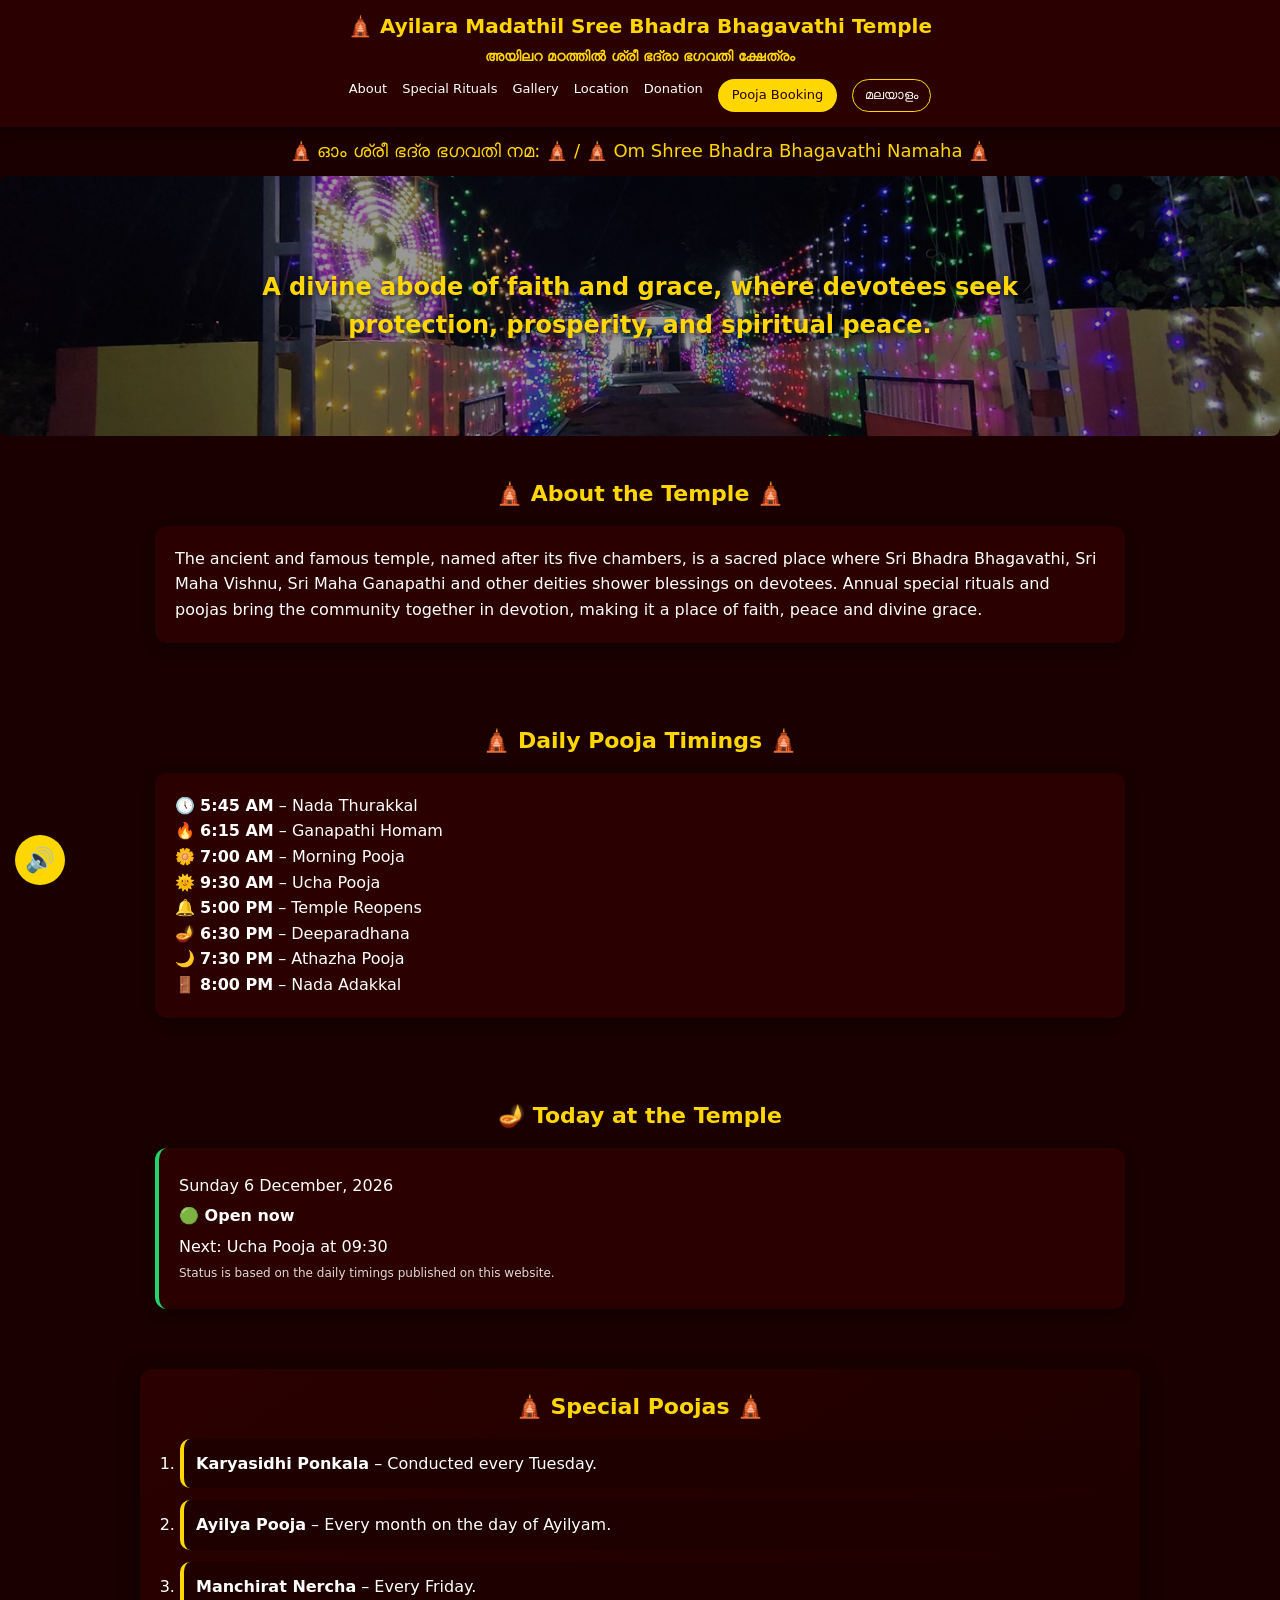
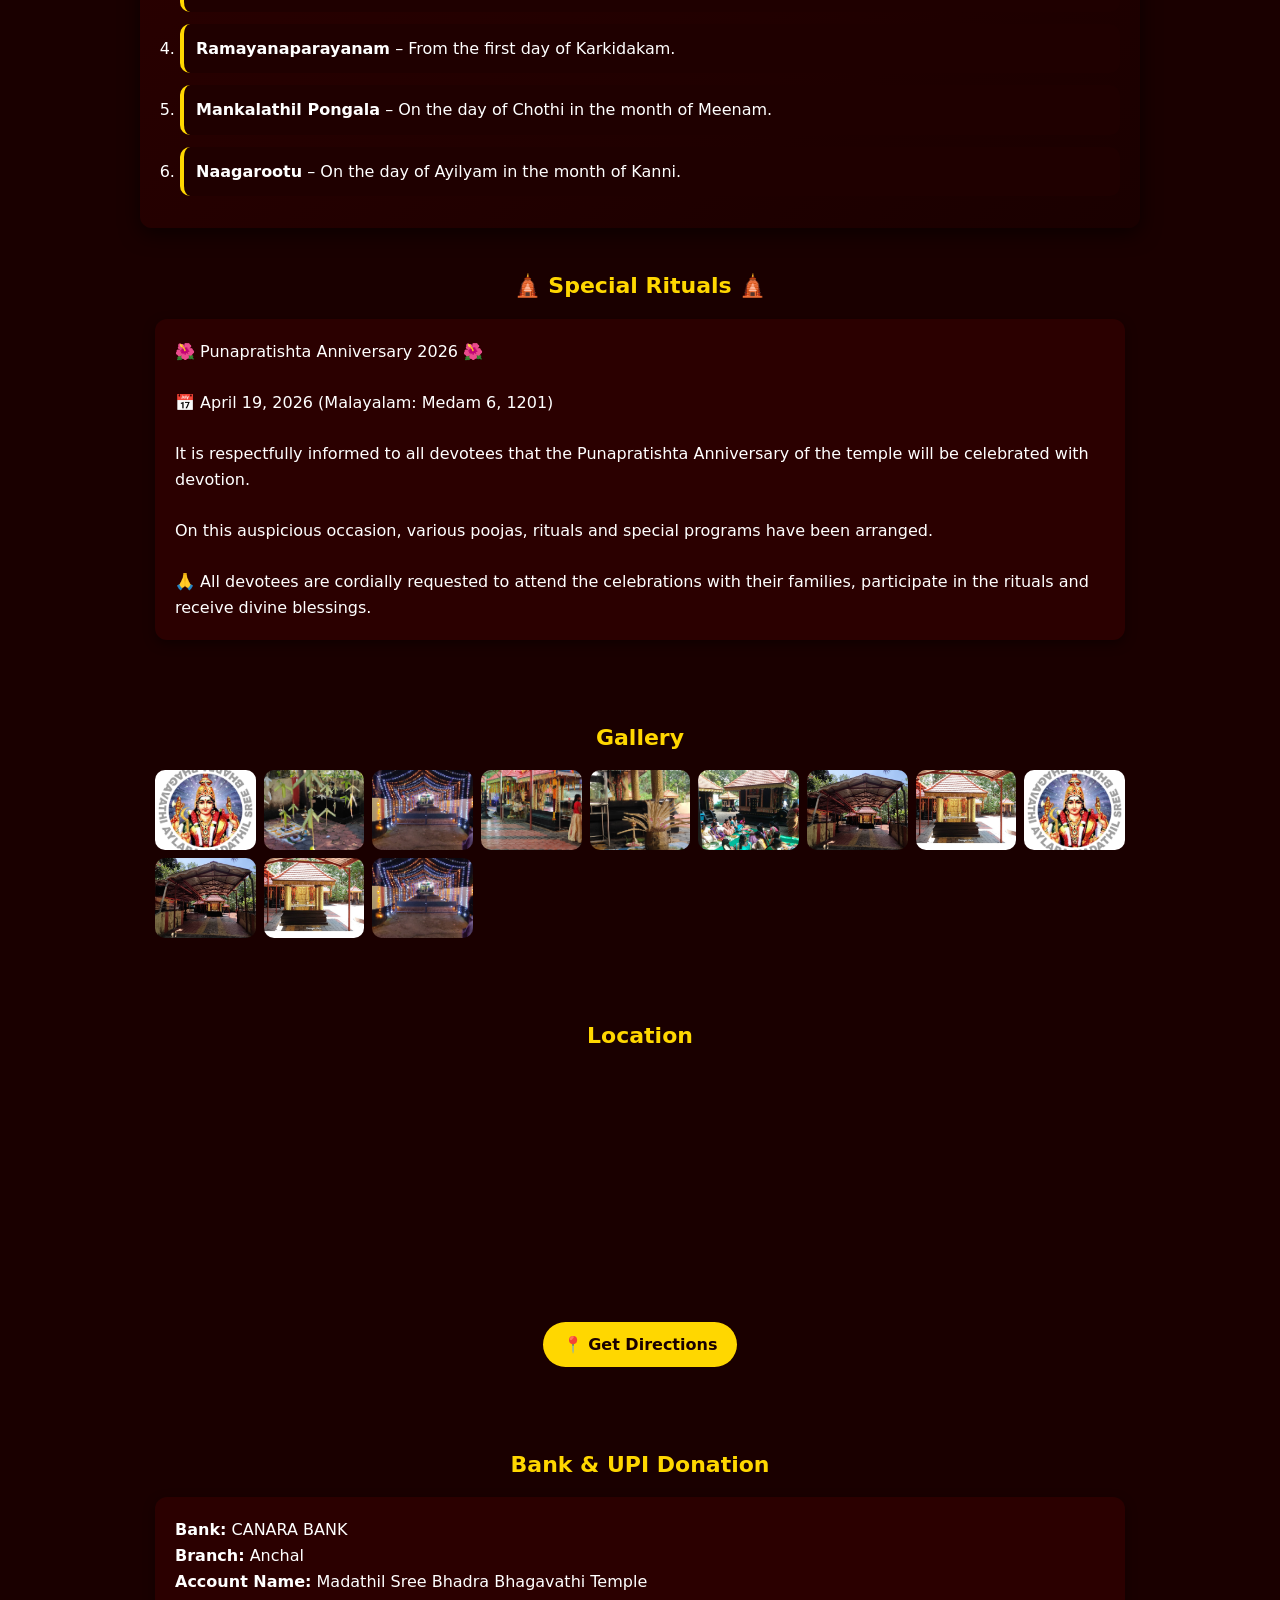
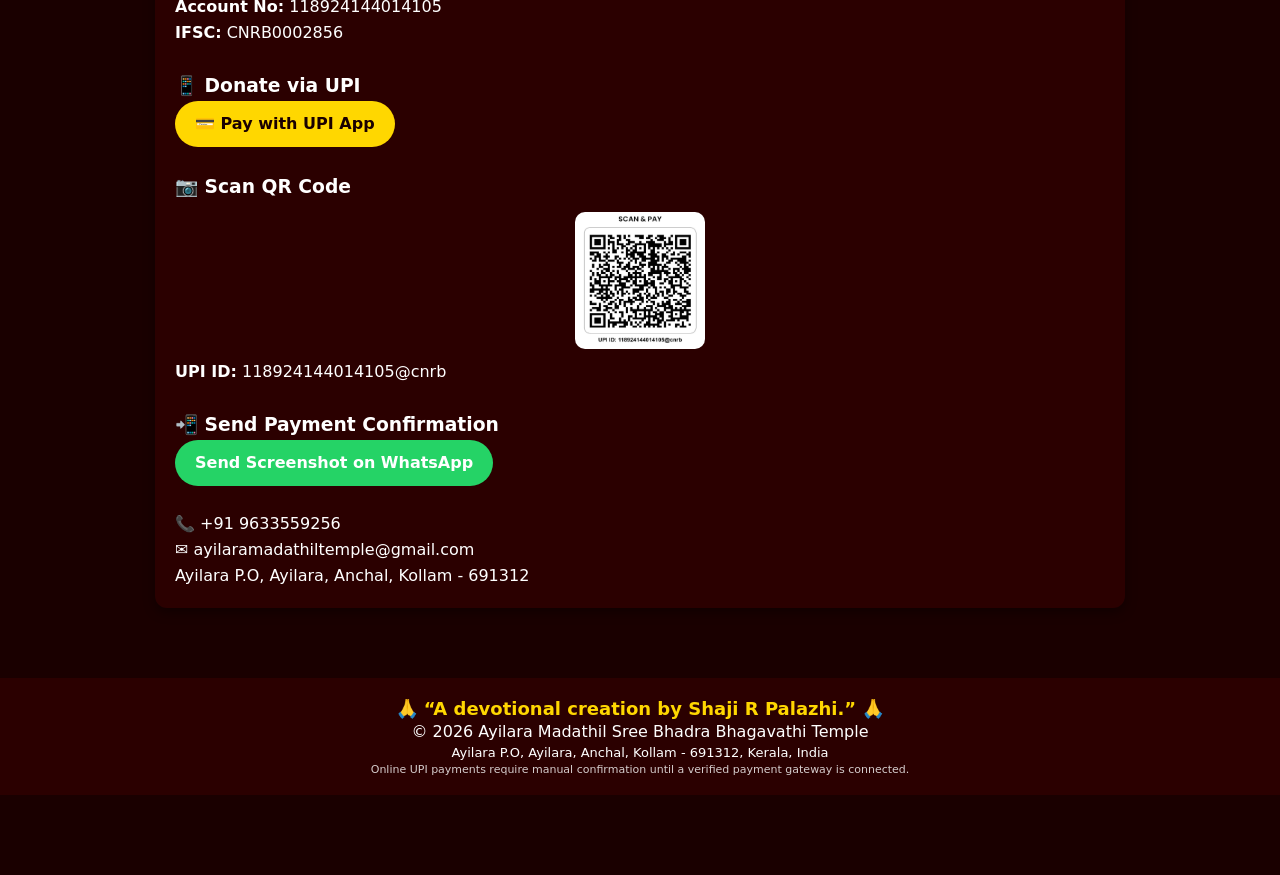
==== commit b43117e8: "Add files via upload" ====
--- a/index.html
+++ b/index.html
@@ -144,6 +144,11 @@
     .lightbox .nav{position:absolute;top:50%;font-size:40px;color:#ffd700;cursor:pointer;padding:12px;user-select:none;background:none;border:0}
     .lightbox .prev{left:15px}.lightbox .next{right:15px}
     .lightbox .close{position:absolute;top:15px;right:20px;font-size:28px;color:#fff;cursor:pointer;background:none;border:0}
+
+    #todayStatusCard{border-left:4px solid #ffd700}
+    #todayStatusCard.status-open{border-left-color:#25D366}
+    #todayStatusCard.status-closed{border-left-color:#b33}
+    #todayStatusCard p{margin:5px 0}
 
     .summary-card{background:#2b0000;padding:12px;border-radius:10px;box-shadow:0 4px 12px rgba(0,0,0,.4);color:#fff;margin-top:8px}
     .summary-card h4{color:#ffd700;margin-bottom:8px;text-align:center;font-size:14px}
@@ -260,6 +265,16 @@
     <p>🪔 <b>6:30 PM</b> – Deeparadhana</p>
     <p>🌙 <b>7:30 PM</b> – Athazha Pooja</p>
     <p>🚪 <b>8:00 PM</b> – Nada Adakkal</p>
+  </div>
+</section>
+
+<section id="today-status" aria-live="polite">
+  <h2>🪔 Today at the Temple</h2>
+  <div class="card" id="todayStatusCard">
+    <p id="todayDateText">Checking today's date…</p>
+    <p id="todayOpenStatus"><b>Checking temple status…</b></p>
+    <p id="nextTempleEvent"></p>
+    <p style="font-size:12px;opacity:.85;">Status is based on the daily timings published on this website.</p>
   </div>
 </section>
 
@@ -369,6 +384,7 @@
   <p class="devotional-text">🙏 “A devotional creation by Shaji R Palazhi.” 🙏</p>
   <p class="footer-text">© 2026 Ayilara Madathil Sree Bhadra Bhagavathi Temple</p>
   <p>Ayilara P.O, Ayilara, Anchal, Kollam - 691312, Kerala, India</p>
+  <p style="font-size:11px;opacity:.8;">Online UPI payments require manual confirmation until a verified payment gateway is connected.</p>
 </footer>
 
 <button class="bhajan-btn" id="bhajanBtn" type="button" aria-label="Play devotional music" aria-pressed="false">🔊</button>
@@ -389,6 +405,11 @@
 
     <label class="sr-only" for="address">Address</label>
     <input type="text" id="address" maxlength="180" placeholder="Address / വിലാസം (optional)" autocomplete="street-address">
+
+    <label class="sr-only" for="mobile">Mobile number</label>
+    <input type="tel" id="mobile" maxlength="15" inputmode="tel"
+           placeholder="Mobile Number / മൊബൈൽ നമ്പർ"
+           autocomplete="tel" pattern="[0-9+()\- ]{8,15}" required>
 
     <label for="date" style="font-size:13px;color:#555;">Select Date / തീയതി</label>
     <input type="date" id="date">
@@ -491,7 +512,7 @@
       <p>Total Amount: ₹<span id="totalAmount">0</span></p>
     </div>
 
-    <button type="submit" id="payBtn">Pay & Confirm</button>
+    <button type="submit" id="payBtn">Continue to UPI Payment</button>
     <button type="button" id="closeBookingBtn" class="close-btn">Close</button>
   </form>
 </div>
@@ -501,6 +522,9 @@
   <div id="successMsg" style="text-align:center;margin-bottom:15px;"></div>
   <p style="color:#a00;font-size:13px;text-align:center;">
     ⚠️ UPI links work best on a mobile device with a UPI app installed.
+  </p>
+  <p style="color:#7a3b00;background:#fff8e1;padding:8px;border-radius:8px;font-size:12px;text-align:center;">
+    Payment is not automatically verified by this static website. Please complete the UPI payment and send the payment screenshot on WhatsApp for temple confirmation.
   </p>
   <button id="payNowBtn" type="button">💳 Pay Now</button>
   <button id="whatsappBtn" type="button">Send WhatsApp Confirmation</button>
@@ -710,12 +734,53 @@
     };
   }
 
+  function updateTempleStatus() {
+    const now = new Date();
+    const minutes = now.getHours() * 60 + now.getMinutes();
+    const events = [
+      {time:'05:45', label:'Nada Thurakkal'},
+      {time:'06:15', label:'Ganapathi Homam'},
+      {time:'07:00', label:'Morning Pooja'},
+      {time:'09:30', label:'Ucha Pooja'},
+      {time:'17:00', label:'Temple Reopens'},
+      {time:'18:30', label:'Deeparadhana'},
+      {time:'19:30', label:'Athazha Pooja'},
+      {time:'20:00', label:'Nada Adakkal'}
+    ].map(e => {
+      const [h,m] = e.time.split(':').map(Number);
+      return {...e, minutes:h*60+m};
+    });
+
+    const openNow = (minutes >= 5*60+45 && minutes < 10*60) ||
+                    (minutes >= 17*60 && minutes < 20*60);
+    const next = events.find(e => e.minutes > minutes) || events[0];
+    const card = $('todayStatusCard');
+
+    $('todayDateText').textContent = now.toLocaleDateString('en-IN', {
+      weekday:'long', year:'numeric', month:'long', day:'numeric'
+    });
+
+    $('todayOpenStatus').innerHTML = openNow
+      ? '<b>🟢 Open now</b>'
+      : '<b>🔴 Closed now</b>';
+
+    $('nextTempleEvent').textContent =
+      `Next: ${next.label} at ${next.time.replace(':', ':')}`;
+
+    card.classList.toggle('status-open', openNow);
+    card.classList.toggle('status-closed', !openNow);
+  }
+
+  updateTempleStatus();
+  setInterval(updateTempleStatus, 60000);
+
   function updateSummary() {
     const donateOnly = $('donateOnly').checked;
     const pooja = getSelectedPooja();
     const donation = Math.max(0, Number($('donationAmount').value || 0));
     const name = $('name').value.trim() || 'Not Provided';
     const address = $('address').value.trim() || 'Not Provided';
+    const mobile = $('mobile').value.trim() || 'Not Provided';
     const date = $('date').value || 'Not Selected';
     const nakshatraText = $('nakshatra').selectedOptions[0]?.textContent || 'Not Selected';
     const total = donateOnly ? donation : pooja.amount;
@@ -723,8 +788,8 @@
     $('totalAmount').textContent = String(total);
 
     $('summaryText').innerHTML = donateOnly
-      ? `Name: ${escapeHtml(name)}<br>Address: ${escapeHtml(address)}<br>Donation: ₹${total}`
-      : `Name: ${escapeHtml(name)}<br>Address: ${escapeHtml(address)}<br>Date: ${escapeHtml(date)}<br>Nakshatra: 🌟 ${escapeHtml(nakshatraText)}<br>Pooja: ${escapeHtml(pooja.name)}<br>Amount: ₹${total}`;
+      ? `Name: ${escapeHtml(name)}<br>Mobile: ${escapeHtml(mobile)}<br>Address: ${escapeHtml(address)}<br>Donation: ₹${total}`
+      : `Name: ${escapeHtml(name)}<br>Mobile: ${escapeHtml(mobile)}<br>Address: ${escapeHtml(address)}<br>Date: ${escapeHtml(date)}<br>Nakshatra: 🌟 ${escapeHtml(nakshatraText)}<br>Pooja: ${escapeHtml(pooja.name)}<br>Amount: ₹${total}`;
   }
 
   function escapeHtml(value) {
@@ -737,7 +802,7 @@
     return String(value).replace(/\s+/g, ' ').trim();
   }
 
-  ['name','address','date','pooja','nakshatra','donationAmount','donateOnly'].forEach((id) => {
+  ['name','address','mobile','date','pooja','nakshatra','donationAmount','donateOnly'].forEach((id) => {
     const el = $(id);
     if (!el) return;
     el.addEventListener(el.type === 'checkbox' || el.tagName === 'SELECT' ? 'change' : 'input', () => {
@@ -751,6 +816,7 @@
 
     const name = normalizeText($('name').value);
     const address = normalizeText($('address').value);
+    const mobile = normalizeText($('mobile').value);
     const date = $('date').value;
     const donateOnly = $('donateOnly').checked;
     const pooja = getSelectedPooja();
@@ -763,8 +829,20 @@
       return;
     }
 
+    if (!/^[0-9+()\- ]{8,15}$/.test(mobile)) {
+      alert('Please enter a valid mobile number.');
+      $('mobile').focus();
+      return;
+    }
+
     if (!donateOnly && !date) {
       alert('Please select a pooja date.');
+      $('date').focus();
+      return;
+    }
+
+    if (date && date < getTodayLocalISO()) {
+      alert('Please select today or a future date.');
       $('date').focus();
       return;
     }
@@ -791,6 +869,7 @@
 `🛕 Ayilara Madathil Temple Booking
 
 Name: ${name}
+Mobile: ${mobile}
 Address: ${address || 'Not provided'}
 Amount: ₹${total}
 ${donateOnly ? 'Type: Donation' : `Pooja: ${pooja.name}
@@ -803,6 +882,7 @@
 
     $('successMsg').innerHTML =
       `Thank you <b>${escapeHtml(name)}</b> 🙏<br><br>` +
+      `Mobile: ${escapeHtml(mobile)}<br>` +
       `Amount: ₹${total}<br>` +
       `${donateOnly ? 'Donation' : `Pooja: ${escapeHtml(pooja.name)}<br>Nakshatra: ${escapeHtml(nakshatraText)}`}<br><br>` +
       `Click <b>Pay Now</b> to open your UPI app.`;
@@ -886,6 +966,7 @@
     $('locationTitle').textContent = englishLang ? 'Location' : 'സ്ഥലം';
     $('donationTitle').textContent = englishLang ? 'Bank & UPI Donation' : 'ബാങ്ക് & UPI സംഭാവന';
     $('timingsTitle').textContent = englishLang ? '🛕 Daily Pooja Timings 🛕' : '🛕 ദൈനംദിന പൂജ സമയങ്ങൾ 🛕';
+    $('today-status').querySelector('h2').textContent = englishLang ? '🪔 Today at the Temple' : '🪔 ഇന്ന് ക്ഷേത്രത്തിൽ';
 
     $('timingsText').innerHTML = englishLang
       ? `<p>🕔 <b>5:45 AM</b> – Nada Thurakkal</p>
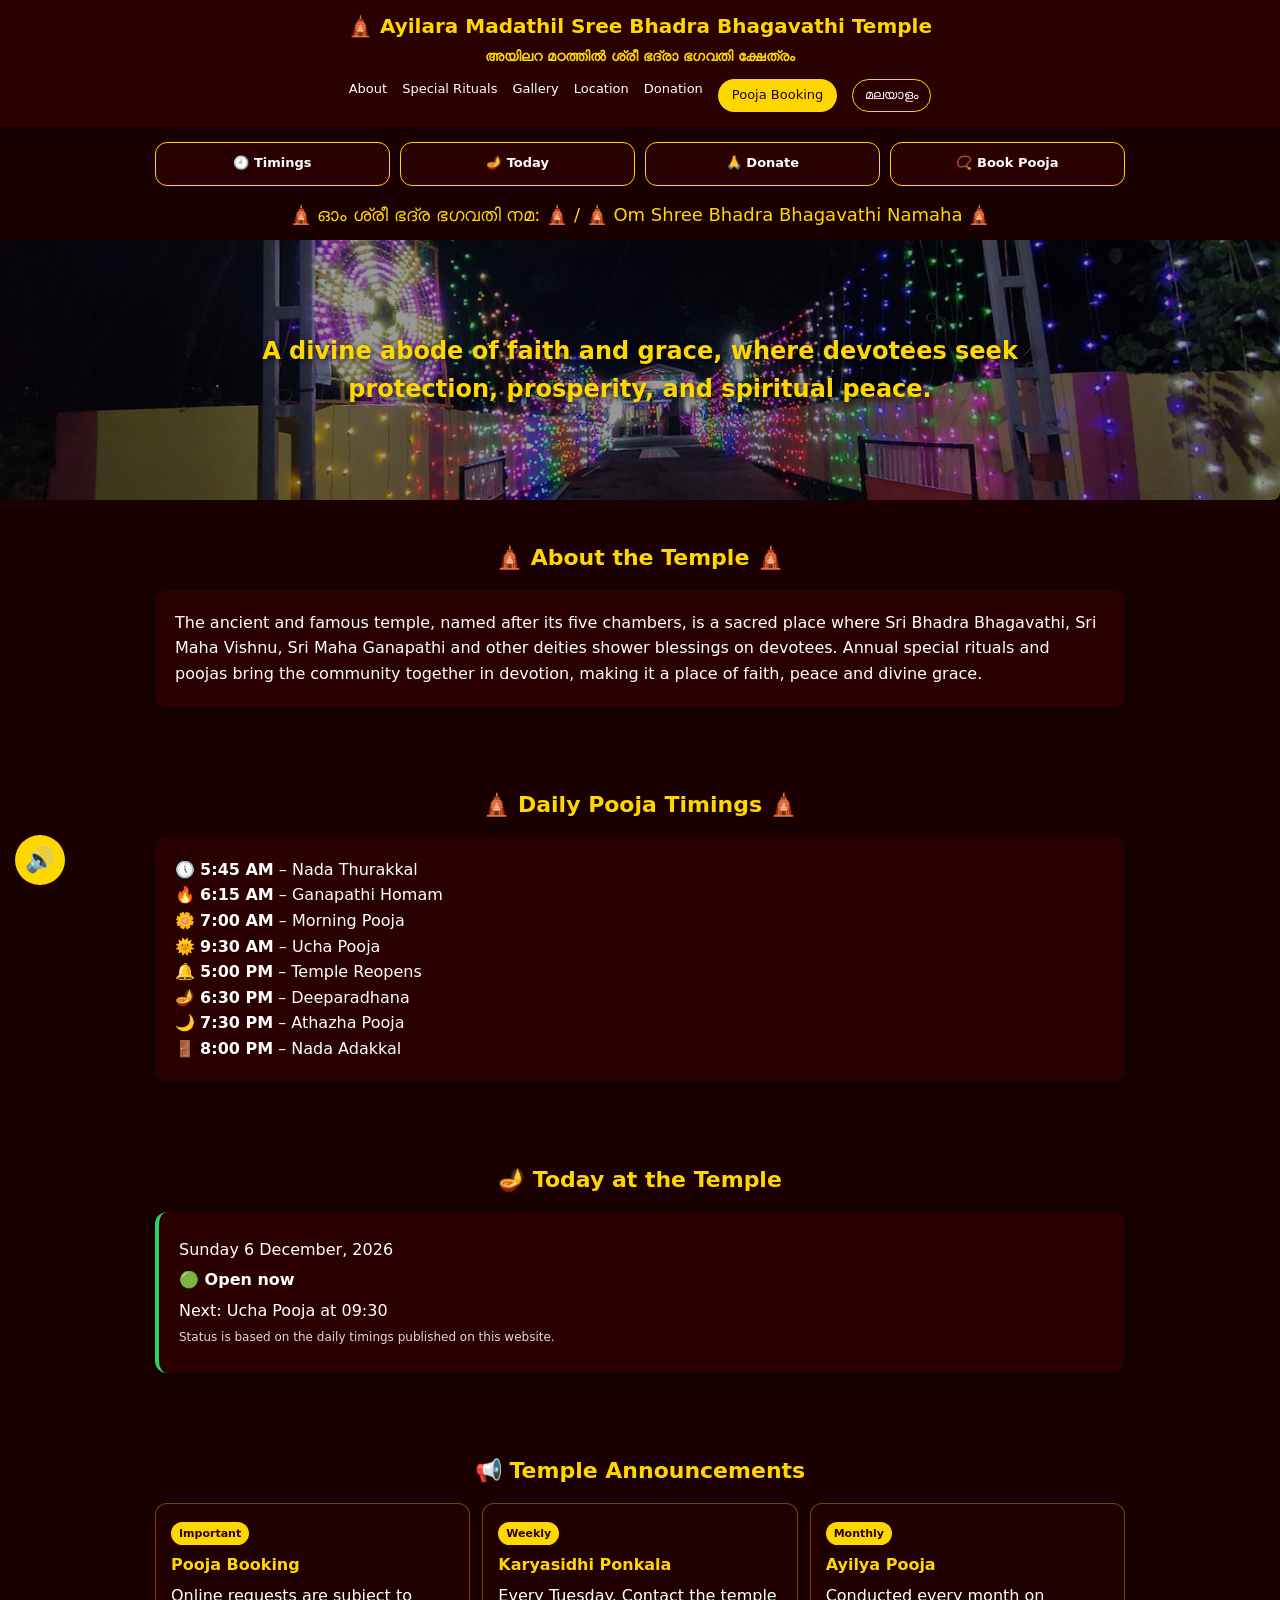
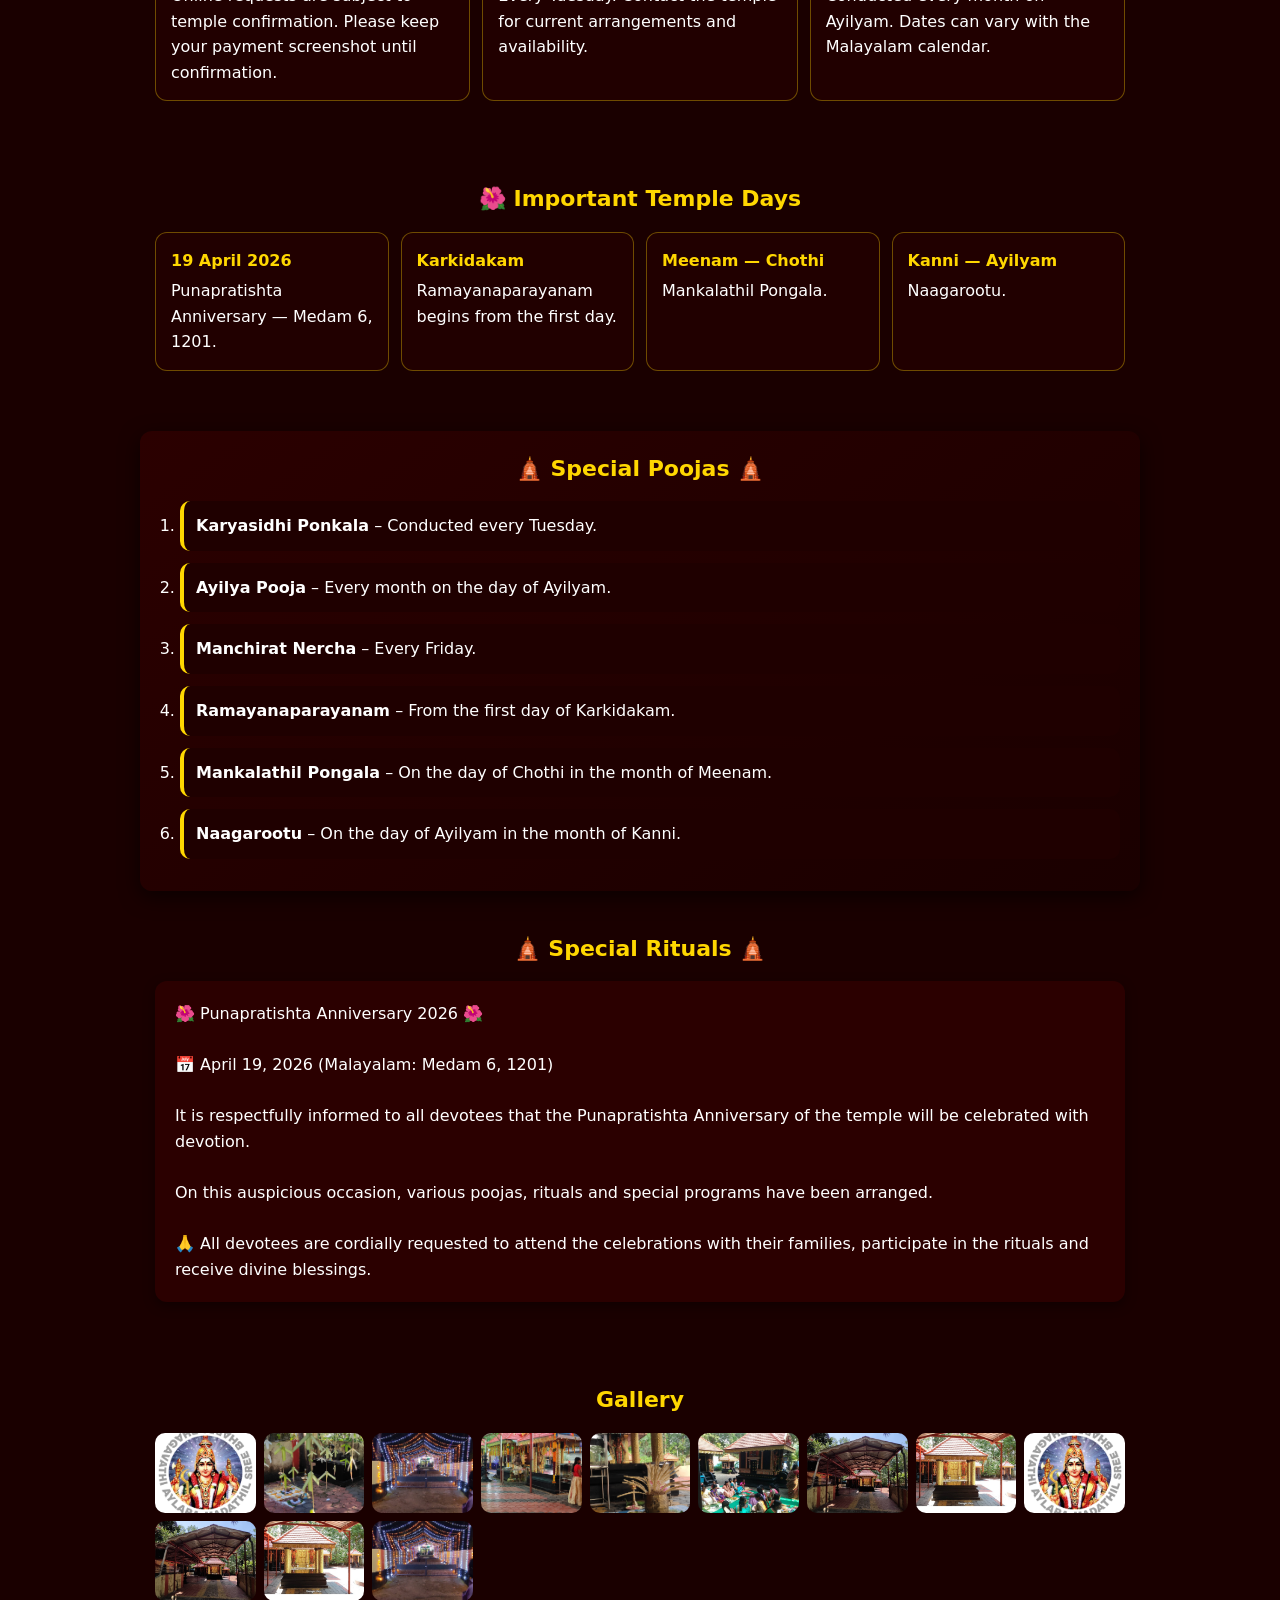
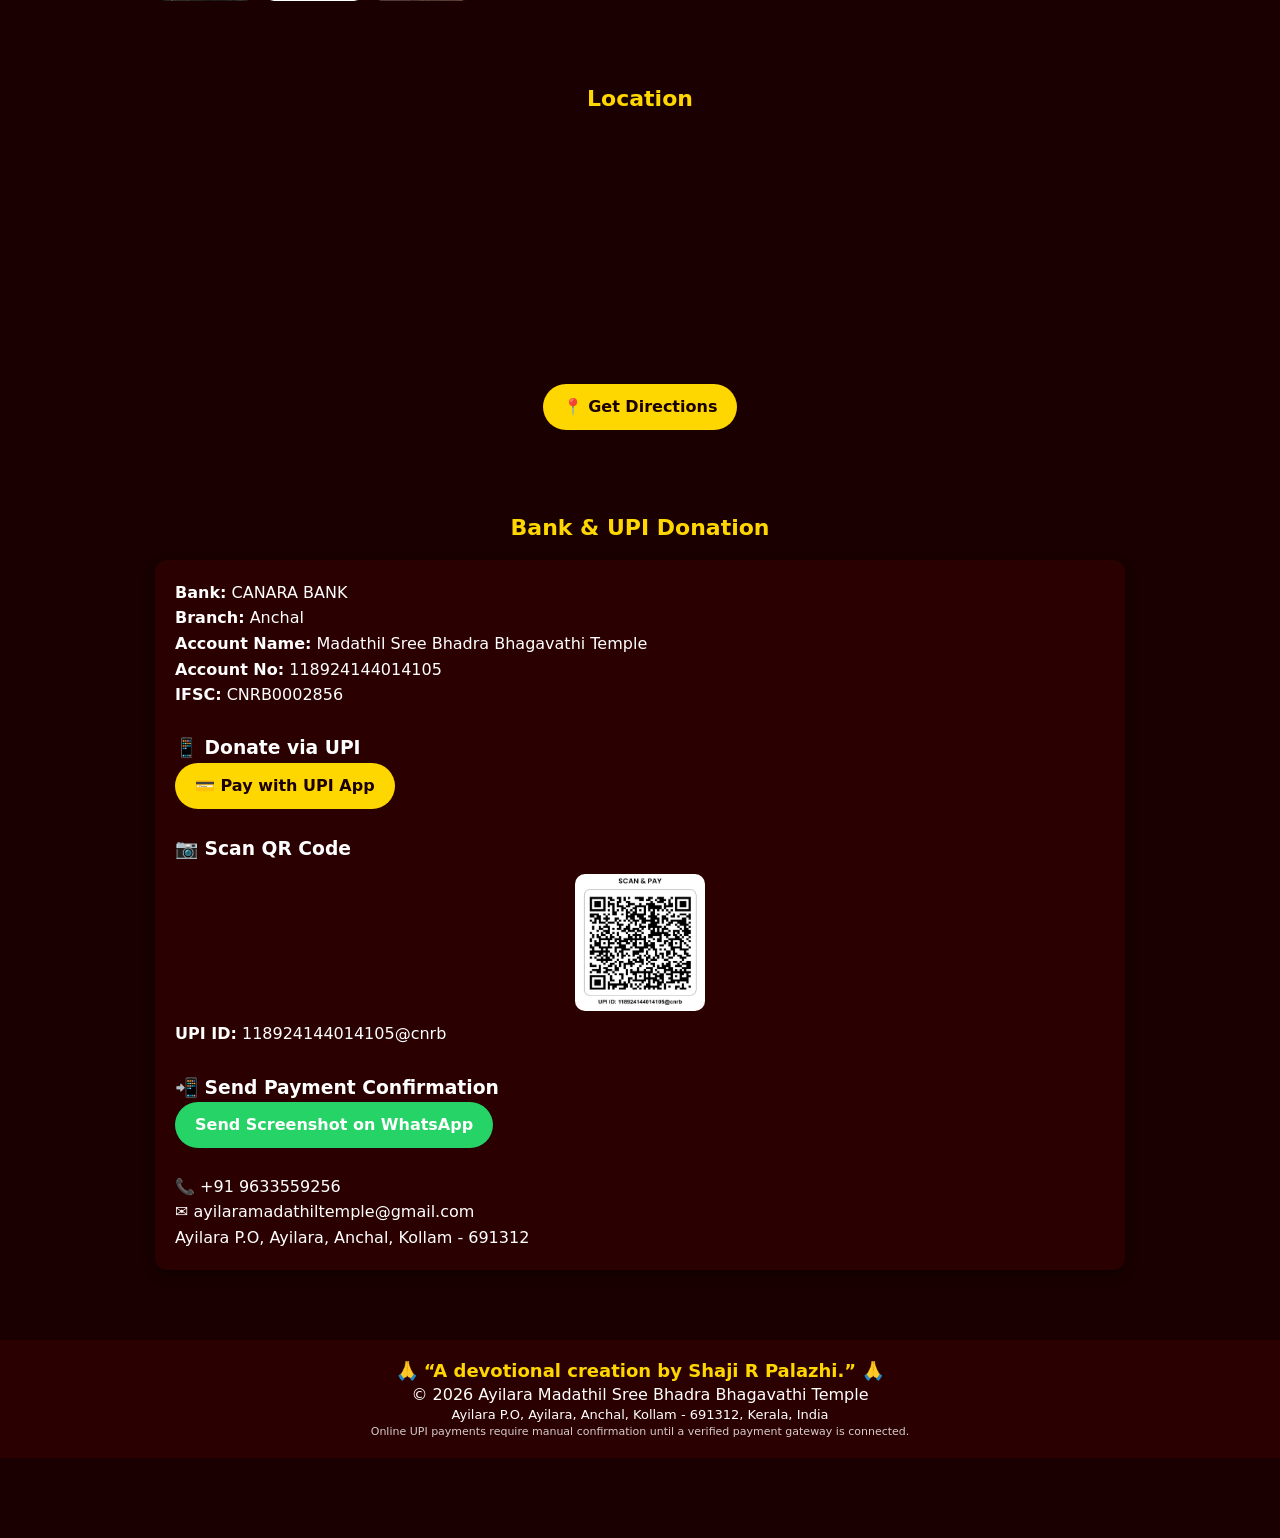
==== commit 15f606d7: "Add files via upload" ====
--- a/index.html
+++ b/index.html
@@ -6,8 +6,8 @@
 
   <title>Ayilara Madathil Sree Bhadra Bhagavathi Temple | Kollam Temple | Pooja Booking</title>
 
-  <meta name="description" content="Ayilara Madathil Sree Bhadra Bhagavathi Temple official website. Book pooja online, donate via UPI, view timings and special ritual details.">
-  <meta name="keywords" content="Ayilara Madathil Temple, Bhadra Bhagavathi Temple, Kerala Temple, Pooja Booking, Temple Donation">
+  <meta name="description" content="Official website of Ayilara Madathil Sree Bhadra Bhagavathi Temple, Ayilara, Anchal, Kollam, Kerala. View temple timings, special poojas, festival information, location, donations and pooja booking.">
+  <meta name="keywords" content="Ayilara Madathil Temple, Sree Bhadra Bhagavathi Temple, Ayilara Temple, Anchal Temple, Kollam Temple, Kerala Temple, pooja booking, temple donation, Ayilya Pooja, Karyasidhi Ponkala">
   <meta name="author" content="Ayilara Madathil Temple">
   <meta name="robots" content="index, follow">
   <meta name="theme-color" content="#2b0000">
@@ -197,6 +197,34 @@
 
     @media(prefers-reduced-motion:reduce){
       *{scroll-behavior:auto!important;transition:none!important;animation:none!important}
+    }
+
+    .quick-actions{display:grid;grid-template-columns:repeat(4,1fr);gap:10px;margin:15px auto;max-width:1000px;padding:0 15px}
+    .quick-actions a,.quick-actions button{display:flex;align-items:center;justify-content:center;gap:6px;min-height:44px;padding:10px;border-radius:12px;border:1px solid #ffd700;background:#2b0000;color:#fff;text-decoration:none;font-weight:700;font-size:13px}
+    .quick-actions a:hover,.quick-actions button:hover{background:#ffd700;color:#2b0000}
+    .notice-grid,.festival-grid{display:grid;grid-template-columns:repeat(auto-fit,minmax(220px,1fr));gap:12px;margin-top:15px}
+    .notice-card,.festival-card{background:#210000;border:1px solid rgba(255,215,0,.35);border-radius:12px;padding:15px;text-align:left}
+    .notice-card strong,.festival-card strong{color:#ffd700;display:block;margin-bottom:5px}
+    .badge{display:inline-block;padding:3px 8px;border-radius:20px;font-size:11px;background:#ffd700;color:#2b0000;font-weight:800;margin-bottom:7px}
+    .status-pill{display:inline-block;padding:4px 10px;border-radius:20px;font-size:12px;font-weight:800}
+    .status-pill.open{background:#25D366;color:#08240f}.status-pill.closed{background:#7a2222;color:#fff}
+    .calendar-note{font-size:12px;color:#555;margin-top:4px}
+    .booking-id{font-family:ui-monospace,SFMono-Regular,Menlo,monospace;background:#f3f3f3;padding:4px 7px;border-radius:6px}
+    .receipt-actions{display:grid;grid-template-columns:1fr 1fr;gap:8px;margin-top:10px}
+    .receipt-actions button{margin-top:0!important}
+    .secondary-btn{background:#eee!important;color:#222!important;border:1px solid #ccc!important}
+    .danger-note{font-size:12px;background:#fff4d6;border-left:4px solid #e0a400;padding:9px;border-radius:6px;margin-top:8px}
+    .mobile-nav{display:none}
+    @media(max-width:680px){
+      .quick-actions{grid-template-columns:repeat(2,1fr)}
+      .mobile-nav{display:flex;position:fixed;bottom:0;left:0;right:0;height:62px;background:#2b0000;border-top:1px solid rgba(255,215,0,.45);z-index:1500;justify-content:space-around;padding-bottom:env(safe-area-inset-bottom)}
+      .mobile-nav a,.mobile-nav button{flex:1;border:0;background:none;color:#fff;text-decoration:none;font-size:11px;display:flex;flex-direction:column;align-items:center;justify-content:center;gap:2px}
+      .mobile-nav a:active,.mobile-nav button:active{background:#3b0808}
+      body{padding-bottom:70px}
+      .floating{bottom:78px}
+      #topBtn{bottom:130px}
+      .bhajan-btn{bottom:78px}
+      .receipt-actions{grid-template-columns:1fr}
     }
   </style>
 
@@ -214,7 +242,12 @@
       "postalCode":"691312",
       "addressRegion":"Kerala",
       "addressCountry":"IN"
-    }
+    },
+    "geo":{"@type":"GeoCoordinates","latitude":8.946059337154056,"longitude":76.96567389643423},
+    "openingHoursSpecification":[
+      {"@type":"OpeningHoursSpecification","dayOfWeek":["Monday","Tuesday","Wednesday","Thursday","Friday","Saturday","Sunday"],"opens":"05:45","closes":"10:00"},
+      {"@type":"OpeningHoursSpecification","dayOfWeek":["Monday","Tuesday","Wednesday","Thursday","Friday","Saturday","Sunday"],"opens":"17:00","closes":"20:00"}
+    ]
   }
   </script>
 </head>
@@ -235,6 +268,12 @@
     <button type="button" class="lang-btn" id="langBtn">മലയാളം</button>
   </nav>
 </header>
+<div class="quick-actions" aria-label="Quick actions">
+  <a href="#timings">🕘 Timings</a>
+  <a href="#today-status">🪔 Today</a>
+  <a href="#donation">🙏 Donate</a>
+  <button type="button" id="quickBook">📿 Book Pooja</button>
+</div>
 
 <div id="chantText">🛕 ഓം ശ്രീ ഭദ്ര ഭഗവതി നമ: 🛕 / 🛕 Om Shree Bhadra Bhagavathi Namaha 🛕</div>
 
@@ -275,6 +314,26 @@
     <p id="todayOpenStatus"><b>Checking temple status…</b></p>
     <p id="nextTempleEvent"></p>
     <p style="font-size:12px;opacity:.85;">Status is based on the daily timings published on this website.</p>
+  </div>
+</section>
+
+
+<section id="announcements">
+  <h2>📢 Temple Announcements</h2>
+  <div class="notice-grid">
+    <article class="notice-card"><span class="badge">Important</span><strong>Pooja Booking</strong><p>Online requests are subject to temple confirmation. Please keep your payment screenshot until confirmation.</p></article>
+    <article class="notice-card"><span class="badge">Weekly</span><strong>Karyasidhi Ponkala</strong><p>Every Tuesday. Contact the temple for current arrangements and availability.</p></article>
+    <article class="notice-card"><span class="badge">Monthly</span><strong>Ayilya Pooja</strong><p>Conducted every month on Ayilyam. Dates can vary with the Malayalam calendar.</p></article>
+  </div>
+</section>
+
+<section id="festivals">
+  <h2>🌺 Important Temple Days</h2>
+  <div class="festival-grid">
+    <article class="festival-card"><strong>19 April 2026</strong><p>Punapratishta Anniversary — Medam 6, 1201.</p></article>
+    <article class="festival-card"><strong>Karkidakam</strong><p>Ramayanaparayanam begins from the first day.</p></article>
+    <article class="festival-card"><strong>Meenam — Chothi</strong><p>Mankalathil Pongala.</p></article>
+    <article class="festival-card"><strong>Kanni — Ayilyam</strong><p>Naagarootu.</p></article>
   </div>
 </section>
 
@@ -394,6 +453,15 @@
 
 <button id="topBtn" type="button" aria-label="Back to top">⬆</button>
 
+
+<nav class="mobile-nav" aria-label="Mobile navigation">
+  <a href="#about">🏠<span>Home</span></a>
+  <a href="#timings">🕘<span>Timings</span></a>
+  <button type="button" id="mobileBook">📿<span>Book</span></button>
+  <a href="#donation">🙏<span>Donate</span></a>
+  <a href="#location">📍<span>Map</span></a>
+</nav>
+
 <div class="popup-backdrop" id="popupBackdrop"></div>
 
 <div class="popup" id="bookingPopup" role="dialog" aria-modal="true" aria-labelledby="popupTitle">
@@ -413,6 +481,7 @@
 
     <label for="date" style="font-size:13px;color:#555;">Select Date / തീയതി</label>
     <input type="date" id="date">
+    <div class="calendar-note" id="dateHelp">Please choose today or a future date. Final availability is confirmed by the temple.</div>
 
     <label style="display:flex;align-items:center;gap:8px;font-weight:bold;font-size:15px;margin:8px 0;">
       <input type="checkbox" id="donateOnly" style="width:18px;height:18px;margin:0;">
@@ -1010,6 +1079,72 @@
     }
   });
 
+
+  // Enhanced booking helpers
+  let currentBookingId = '';
+  function makeBookingId(){
+    const d = new Date();
+    const stamp = d.getFullYear().toString().slice(-2) + String(d.getMonth()+1).padStart(2,'0') + String(d.getDate()).padStart(2,'0');
+    return `AMT-${stamp}-${Math.random().toString(36).slice(2,7).toUpperCase()}`;
+  }
+
+  function saveBookingDraft(){
+    try{
+      localStorage.setItem('ayilaraBookingDraft', JSON.stringify({
+        name:$('name').value,address:$('address').value,mobile:$('mobile').value,date:$('date').value,
+        pooja:$('pooja').value,nakshatra:$('nakshatra').value,donateOnly:$('donateOnly').checked,
+        donationAmount:$('donationAmount').value
+      }));
+    }catch(e){}
+  }
+  function loadBookingDraft(){
+    try{
+      const d=JSON.parse(localStorage.getItem('ayilaraBookingDraft')||'null'); if(!d)return;
+      ['name','address','mobile','date','pooja','nakshatra','donationAmount'].forEach(id=>{if(d[id]!=null && $(id)) $(id).value=d[id];});
+      if($('donateOnly')) $('donateOnly').checked=!!d.donateOnly;
+      togglePooja(); updateSummary();
+    }catch(e){}
+  }
+  ['name','address','mobile','date','pooja','nakshatra','donationAmount','donateOnly'].forEach(id=>{
+    const el=$(id); if(el) el.addEventListener('change',saveBookingDraft); if(el && ['name','address','mobile','donationAmount'].includes(id)) el.addEventListener('input',saveBookingDraft);
+  });
+
+  const quickBook=$('quickBook'), mobileBook=$('mobileBook');
+  if(quickBook) quickBook.addEventListener('click',openBooking);
+  if(mobileBook) mobileBook.addEventListener('click',openBooking);
+
+  const originalOpenBooking=openBooking;
+  // Restore draft whenever booking dialog opens.
+  window.openBooking = function(){ originalOpenBooking(); loadBookingDraft(); };
+
+  // Patch the existing submit flow with a booking reference without changing payment semantics.
+  const originalSubmit = bookingForm.onsubmit;
+  bookingForm.addEventListener('submit', function(){
+    currentBookingId = makeBookingId();
+    const current = $('successMsg').innerHTML;
+    $('successMsg').innerHTML = current + `<br><br>Booking ID: <span class="booking-id">${escapeHtml(currentBookingId)}</span>`;
+    try{ localStorage.removeItem('ayilaraBookingDraft'); }catch(e){}
+  }, {capture:true});
+
+  $('copyBookingBtn')?.addEventListener('click', async ()=>{
+    if(!currentBookingId)return;
+    try{ await navigator.clipboard.writeText(currentBookingId); alert('Booking ID copied: '+currentBookingId); }
+    catch(e){ alert('Booking ID: '+currentBookingId); }
+  });
+
+  $('printReceiptBtn')?.addEventListener('click', ()=>{
+    const popup=$('successPopup');
+    if(!popup)return;
+    const printWindow=window.open('','_blank','noopener,noreferrer,width=700,height=800');
+    if(!printWindow)return;
+    printWindow.document.write(`<!doctype html><html><head><title>Temple Booking Receipt</title><meta charset="utf-8"><style>body{font-family:Arial,sans-serif;padding:30px;color:#222}h1{color:#7a0000}h2{border-bottom:1px solid #ddd;padding-bottom:8px}.box{padding:15px;border:1px solid #ddd;border-radius:8px}small{color:#666}</style></head><body><h1>🛕 Ayilara Madathil Sree Bhadra Bhagavathi Temple</h1><h2>Booking / Payment Request Receipt</h2><div class="box">${$('successMsg').innerHTML}<p><b>Status:</b> Payment pending manual verification</p></div><p><small>Keep this reference and payment screenshot until the temple confirms your booking.</small></p><script>window.onload=()=>window.print()<\/script></body></html>`);
+    printWindow.document.close();
+  });
+
+  // Update the status card with a human-friendly next-event label.
+  const originalUpdateTempleStatus = updateTempleStatus;
+  if(typeof originalUpdateTempleStatus === 'function') originalUpdateTempleStatus();
+
   togglePooja();
   updateSummary();
 })();
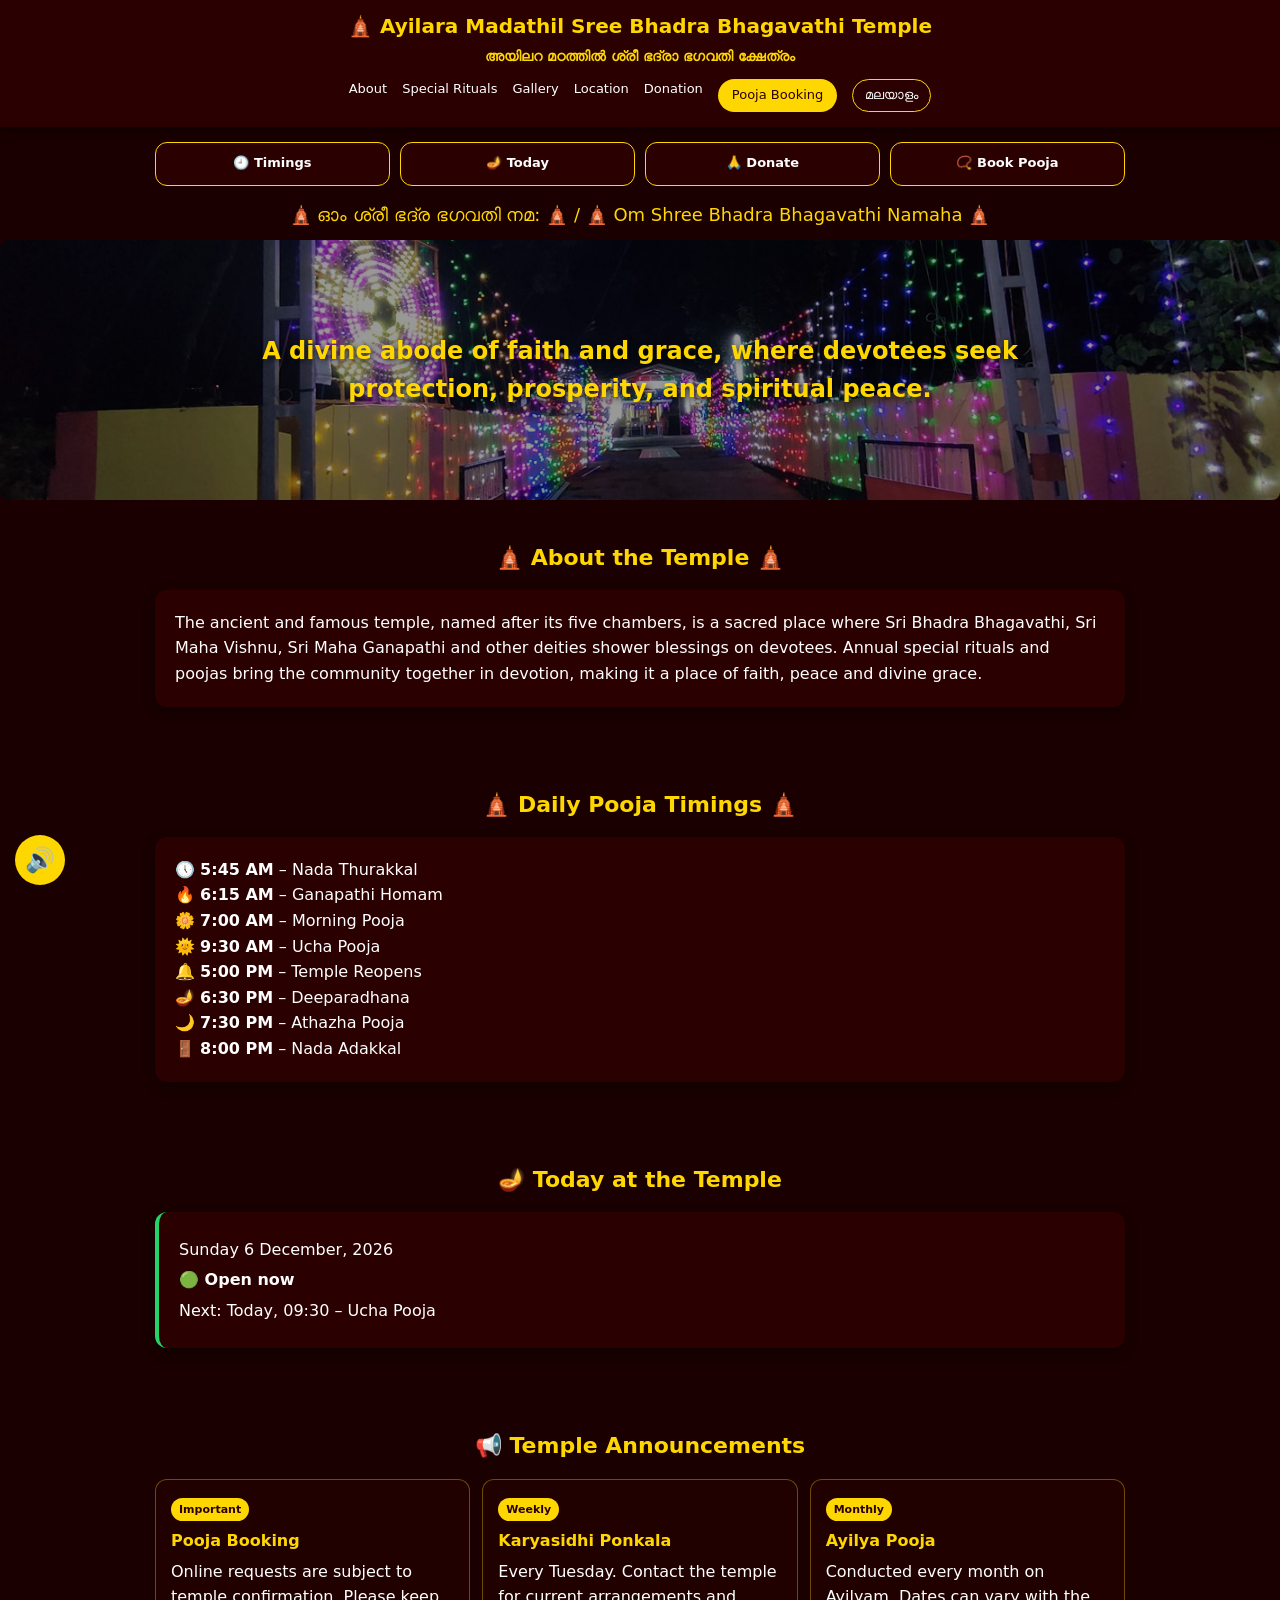
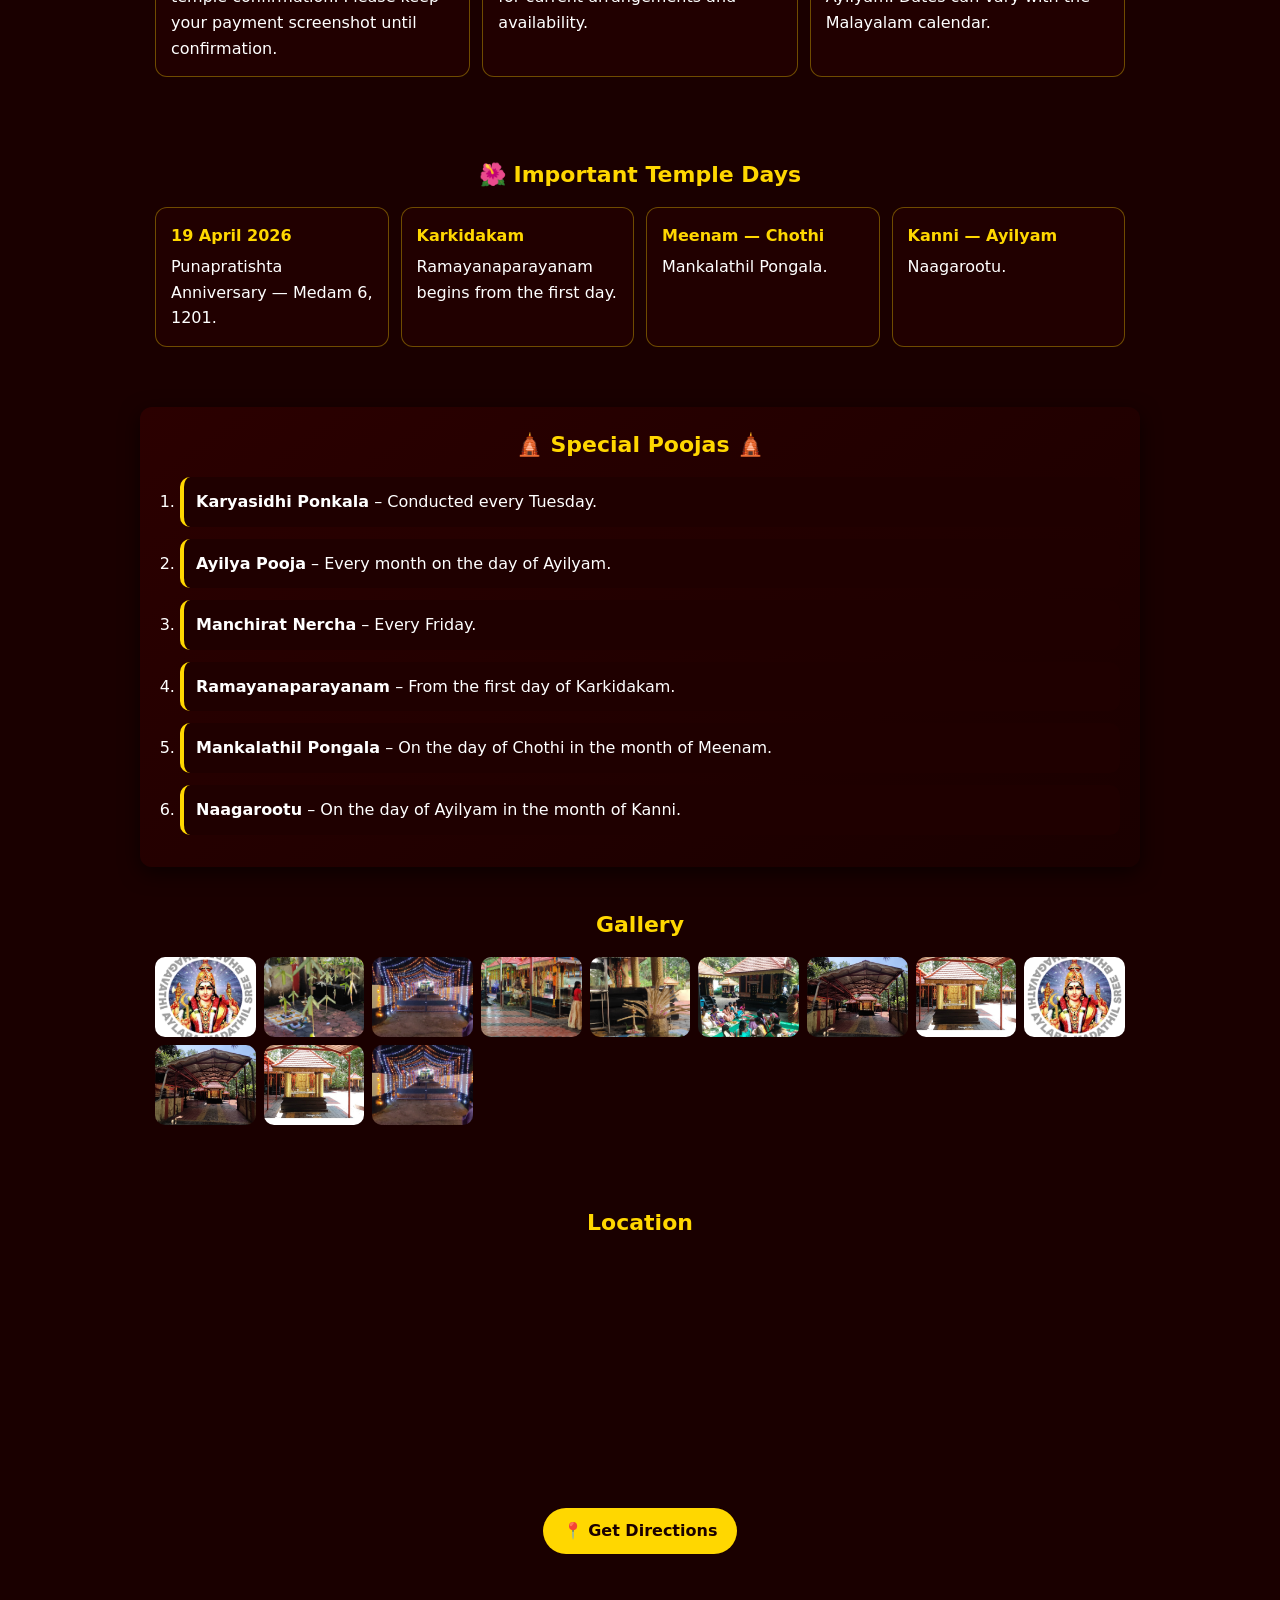
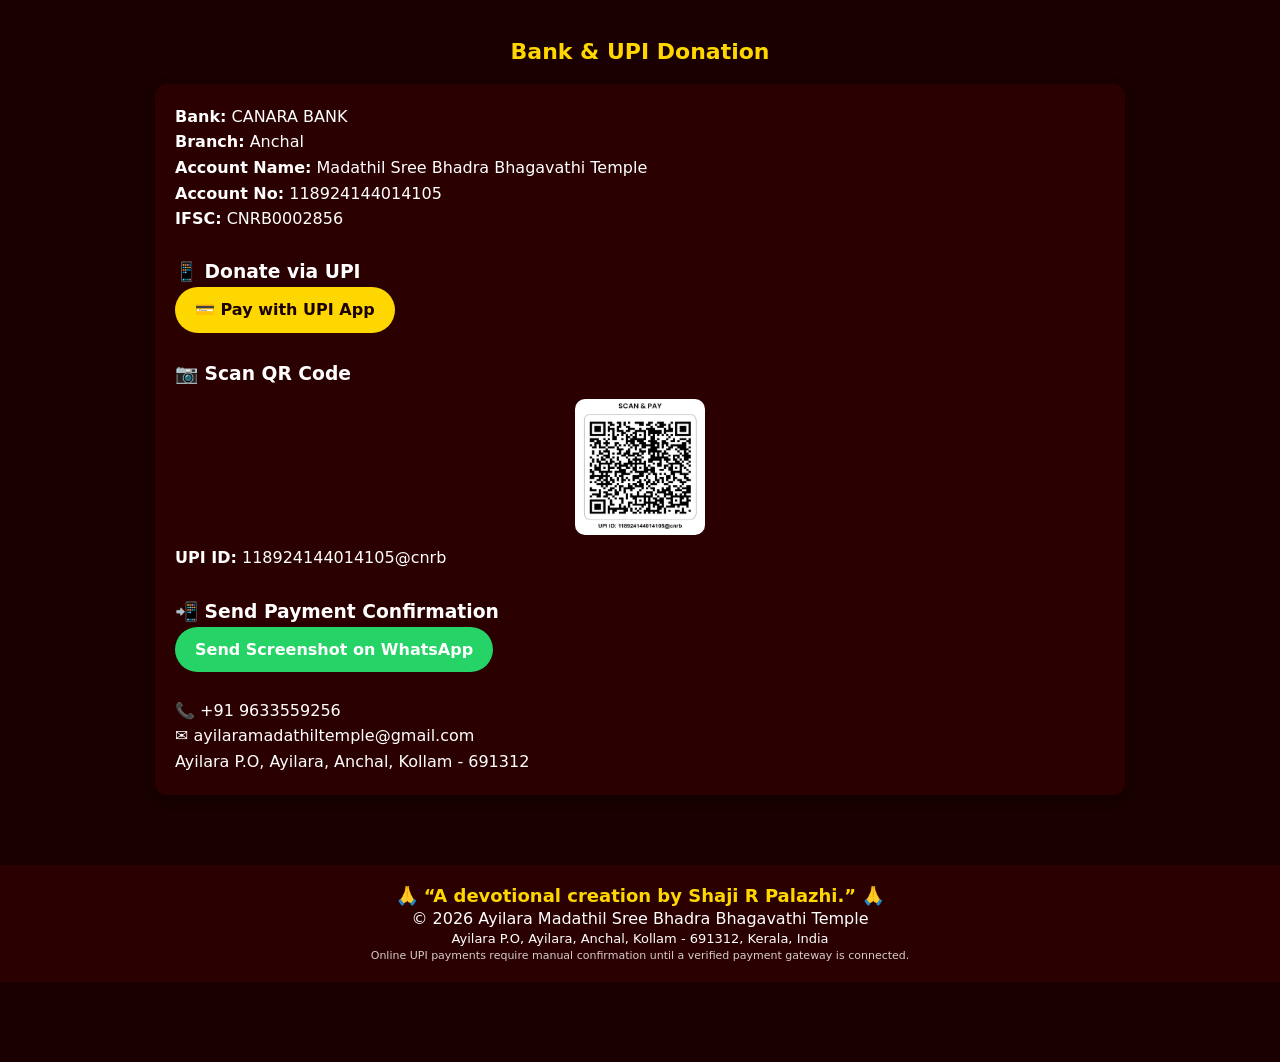
==== commit 50ee9bf6: "Add files via upload" ====
--- a/index.html
+++ b/index.html
@@ -313,7 +313,7 @@
     <p id="todayDateText">Checking today's date…</p>
     <p id="todayOpenStatus"><b>Checking temple status…</b></p>
     <p id="nextTempleEvent"></p>
-    <p style="font-size:12px;opacity:.85;">Status is based on the daily timings published on this website.</p>
+    
   </div>
 </section>
 
@@ -363,18 +363,6 @@
   </div>
 </section>
 
-<section id="special-rituals">
-  <h2 id="specialRitualsTitle">🛕 Special Rituals 🛕</h2>
-  <div class="card ritual-text" id="specialRitualsText">🌺 Punapratishta Anniversary 2026 🌺
-
-📅 April 19, 2026 (Malayalam: Medam 6, 1201)
-
-It is respectfully informed to all devotees that the Punapratishta Anniversary of the temple will be celebrated with devotion.
-
-On this auspicious occasion, various poojas, rituals and special programs have been arranged.
-
-🙏 All devotees are cordially requested to attend the celebrations with their families, participate in the rituals and receive divine blessings.</div>
-</section>
 
 <section id="gallery">
   <h2 id="galleryTitle">Gallery</h2>
@@ -807,14 +795,14 @@
     const now = new Date();
     const minutes = now.getHours() * 60 + now.getMinutes();
     const events = [
-      {time:'05:45', label:'Nada Thurakkal'},
-      {time:'06:15', label:'Ganapathi Homam'},
-      {time:'07:00', label:'Morning Pooja'},
-      {time:'09:30', label:'Ucha Pooja'},
-      {time:'17:00', label:'Temple Reopens'},
-      {time:'18:30', label:'Deeparadhana'},
-      {time:'19:30', label:'Athazha Pooja'},
-      {time:'20:00', label:'Nada Adakkal'}
+      {time:'05:45', en:'Nada Thurakkal', ml:'നട തുറക്കൽ'},
+      {time:'06:15', en:'Ganapathi Homam', ml:'ഗണപതി ഹോമം'},
+      {time:'07:00', en:'Morning Pooja', ml:'പ്രഭാത പൂജ'},
+      {time:'09:30', en:'Ucha Pooja', ml:'ഉച്ച പൂജ'},
+      {time:'17:00', en:'Temple Reopens', ml:'ക്ഷേത്രം വീണ്ടും തുറക്കും'},
+      {time:'18:30', en:'Deeparadhana', ml:'ദീപാരാധന'},
+      {time:'19:30', en:'Athazha Pooja', ml:'അത്താഴ പൂജ'},
+      {time:'20:00', en:'Nada Adakkal', ml:'നട അടയ്ക്കൽ'}
     ].map(e => {
       const [h,m] = e.time.split(':').map(Number);
       return {...e, minutes:h*60+m};
@@ -822,19 +810,28 @@
 
     const openNow = (minutes >= 5*60+45 && minutes < 10*60) ||
                     (minutes >= 17*60 && minutes < 20*60);
-    const next = events.find(e => e.minutes > minutes) || events[0];
+    const upcoming = events.find(e => e.minutes > minutes);
+    const next = upcoming || events[0];
+    const nextDate = new Date(now);
+    if (!upcoming) nextDate.setDate(nextDate.getDate() + 1);
     const card = $('todayStatusCard');
-
-    $('todayDateText').textContent = now.toLocaleDateString('en-IN', {
+    const isMalayalam = !englishLang;
+
+    $('todayDateText').textContent = now.toLocaleDateString(isMalayalam ? 'ml-IN' : 'en-IN', {
       weekday:'long', year:'numeric', month:'long', day:'numeric'
     });
 
     $('todayOpenStatus').innerHTML = openNow
-      ? '<b>🟢 Open now</b>'
-      : '<b>🔴 Closed now</b>';
-
-    $('nextTempleEvent').textContent =
-      `Next: ${next.label} at ${next.time.replace(':', ':')}`;
+      ? `<b>🟢 ${isMalayalam ? 'ഇപ്പോൾ ക്ഷേത്രം തുറന്നിരിക്കുന്നു' : 'Open now'}</b>`
+      : `<b>🔴 ${isMalayalam ? 'ഇപ്പോൾ ക്ഷേത്രം അടച്ചിരിക്കുന്നു' : 'Closed now'}</b>`;
+
+    const dayLabel = nextDate.toDateString() === now.toDateString()
+      ? (isMalayalam ? 'ഇന്ന്' : 'Today')
+      : (isMalayalam ? 'നാളെ' : 'Tomorrow');
+    const eventLabel = isMalayalam ? next.ml : next.en;
+    $('nextTempleEvent').textContent = isMalayalam
+      ? `അടുത്തത്: ${dayLabel} ${next.time} – ${eventLabel}`
+      : `Next: ${dayLabel}, ${next.time} – ${eventLabel}`;
 
     card.classList.toggle('status-open', openNow);
     card.classList.toggle('status-closed', !openNow);
@@ -1009,33 +1006,62 @@
       ? 'The ancient and famous temple, named after its five chambers, is a sacred place where Sri Bhadra Bhagavathi, Sri Maha Vishnu, Sri Maha Ganapathi and other deities shower blessings on devotees. Annual special rituals and poojas bring the community together in devotion, making it a place of faith, peace and divine grace.'
       : 'അതിപുരാതനവും പ്രസിദ്ധവുമായ ഈ ക്ഷേത്രത്തിൽ ശ്രീ ഭദ്രാ ഭഗവതി, ശ്രീ മഹാവിഷ്ണു, ശ്രീ മഹാഗണപതി എന്നിവരും മറ്റു ഉപദേവതകളും ഭക്തജനങ്ങൾക്ക് അനുഗ്രഹം ചൊരിയുന്നു. വാർഷിക പ്രത്യേക ചടങ്ങുകളും പൂജകളും ഭക്തിസാന്ദ്രമായ അന്തരീക്ഷത്തിൽ സമൂഹത്തെ ഒന്നിപ്പിക്കുന്നു.';
 
-    $('specialRitualsTitle').textContent = englishLang ? '🛕 Special Rituals 🛕' : '🛕 പ്രത്യേക ചടങ്ങുകൾ 🛕';
-
-    $('specialRitualsText').textContent = englishLang
-      ? `🌺 Punapratishta Anniversary 2026 🌺
-
-📅 April 19, 2026 (Malayalam: Medam 6, 1201)
-
-It is respectfully informed to all devotees that the Punapratishta Anniversary of the temple will be celebrated with devotion.
-
-On this auspicious occasion, various poojas, rituals and special programs have been arranged.
-
-🙏 All devotees are cordially requested to attend the celebrations with their families, participate in the rituals and receive divine blessings.`
-      : `🌺 പുനഃപ്രതിഷ്ഠ വാർഷികം 2026 🌺
-
-📅 2026 ഏപ്രിൽ 19 (മലയാളം: 1201 മേടം 6)
-
-ക്ഷേത്രത്തിലെ പുനഃപ്രതിഷ്ഠ വാർഷികം ഭക്തിപൂർവ്വം ആഘോഷിക്കുന്ന കാര്യം എല്ലാ ദേവീഭക്തജനങ്ങളെയും സാദരം അറിയിക്കുന്നു.
-
-ഈ വിശിഷ്ട ദിനത്തോടനുബന്ധിച്ച് വിവിധ പൂജകൾ, അനുഷ്ഠാനങ്ങൾ, പ്രത്യേക പരിപാടികൾ എന്നിവ ക്രമീകരിച്ചിരിക്കുന്നു.
-
-🙏 എല്ലാ ഭക്തജനങ്ങളെയും കുടുംബസമേതം എത്തിച്ചേരുകയും ചടങ്ങുകളിൽ പങ്കെടുത്ത് ദിവ്യാനുഗ്രഹം പ്രാപിക്കുകയും ചെയ്യണമെന്ന് വിനീതമായി അഭ്യർത്ഥിക്കുന്നു.`;
-
+    
     $('galleryTitle').textContent = englishLang ? 'Gallery' : 'ഗാലറി';
     $('locationTitle').textContent = englishLang ? 'Location' : 'സ്ഥലം';
     $('donationTitle').textContent = englishLang ? 'Bank & UPI Donation' : 'ബാങ്ക് & UPI സംഭാവന';
     $('timingsTitle').textContent = englishLang ? '🛕 Daily Pooja Timings 🛕' : '🛕 ദൈനംദിന പൂജ സമയങ്ങൾ 🛕';
     $('today-status').querySelector('h2').textContent = englishLang ? '🪔 Today at the Temple' : '🪔 ഇന്ന് ക്ഷേത്രത്തിൽ';
+    const byId = (id, en, ml) => { const el = $(id); if (el) el.textContent = englishLang ? en : ml; };
+    byId('quickBook', '📿 Book Pooja', '📿 പൂജ ബുക്ക് ചെയ്യുക');
+    const quickLinks = document.querySelectorAll('.quick-actions a');
+    if (quickLinks.length >= 3) {
+      quickLinks[0].textContent = englishLang ? '🕘 Timings' : '🕘 പൂജാസമയം';
+      quickLinks[1].textContent = englishLang ? '🪔 Today' : '🪔 ഇന്ന്';
+      quickLinks[2].textContent = englishLang ? '🙏 Donate' : '🙏 സംഭാവന';
+    }
+    const announcementTitle = document.querySelector('#announcements h2');
+    if (announcementTitle) announcementTitle.textContent = englishLang ? '📢 Temple Announcements' : '📢 ക്ഷേത്ര അറിയിപ്പുകൾ';
+    const announcementCards = document.querySelectorAll('#announcements .notice-card');
+    const announcementTranslations = [
+      ['Pooja Booking', 'പൂജ ബുക്കിംഗ്', 'Online requests are subject to temple confirmation. Please keep your payment screenshot until confirmation.', 'ഓൺലൈൻ അപേക്ഷകൾ ക്ഷേത്രത്തിന്റെ സ്ഥിരീകരണത്തിന് വിധേയമാണ്. സ്ഥിരീകരണം ലഭിക്കുന്നതുവരെ പേയ്‌മെന്റ് സ്ക്രീൻഷോട്ട് സൂക്ഷിക്കുക.'],
+      ['Karyasidhi Ponkala', 'കാര്യസിദ്ധി പൊങ്കാല', 'Every Tuesday. Contact the temple for current arrangements and availability.', 'എല്ലാ ചൊവ്വാഴ്ചയും. നിലവിലെ ക്രമീകരണങ്ങൾക്കും ലഭ്യതയ്ക്കും ക്ഷേത്രവുമായി ബന്ധപ്പെടുക.'],
+      ['Ayilya Pooja', 'ആയില്യ പൂജ', 'Conducted every month on Ayilyam. Dates can vary with the Malayalam calendar.', 'എല്ലാ മാസവും ആയില്യം നാളിൽ നടത്തുന്നു. മലയാളം കലണ്ടർ അനുസരിച്ച് തീയതിയിൽ മാറ്റമുണ്ടാകാം.']
+    ];
+    announcementCards.forEach((card, i) => {
+      const t = announcementTranslations[i]; if (!t) return;
+      const strong = card.querySelector('strong'), p = card.querySelector('p');
+      if (strong) strong.textContent = englishLang ? t[0] : t[1];
+      if (p) p.textContent = englishLang ? t[2] : t[3];
+    });
+    const festivalsTitle = document.querySelector('#festivals h2');
+    if (festivalsTitle) festivalsTitle.textContent = englishLang ? '🌺 Important Temple Days' : '🌺 പ്രധാന ക്ഷേത്രദിനങ്ങൾ';
+    const festivalCards = document.querySelectorAll('#festivals .festival-card');
+    const festivalTranslations = [
+      ['19 April 2026', '2026 ഏപ്രിൽ 19', 'Punapratishta Anniversary — Medam 6, 1201.', 'പുനഃപ്രതിഷ്ഠ വാർഷികം — 1201 മേടം 6.'],
+      ['Karkidakam', 'കർക്കിടകം', 'Ramayanaparayanam begins from the first day.', 'ഒന്നാം തീയതി മുതൽ രാമായണപാരായണം ആരംഭിക്കുന്നു.'],
+      ['Meenam — Chothi', 'മീനം — ചോതി', 'Mankalathil Pongala.', 'മൺകലത്തിൽ പൊങ്കാല.'],
+      ['Kanni — Ayilyam', 'കന്നി — ആയില്യം', 'Naagarootu.', 'നാഗരൂട്ട്.']
+    ];
+    festivalCards.forEach((card, i) => {
+      const t = festivalTranslations[i]; if (!t) return;
+      const strong = card.querySelector('strong'), p = card.querySelector('p');
+      if (strong) strong.textContent = englishLang ? t[0] : t[1];
+      if (p) p.textContent = englishLang ? t[2] : t[3];
+    });
+    const specialPoojasTitle = document.querySelector('#special-poojas .lang-en h2, #special-poojas .lang-ml h2');
+    if (specialPoojasTitle) specialPoojasTitle.textContent = englishLang ? '🛕 Special Poojas 🛕' : '🛕 പ്രത്യേക പൂജകൾ 🛕';
+    const locationSection = $('location');
+    if (locationSection) { const b = locationSection.querySelector('.direction-btn'); if (b) b.textContent = englishLang ? '📍 Get Directions' : '📍 വഴി കണ്ടെത്തുക'; }
+    const donationCard = document.querySelector('#donation .card');
+    if (donationCard) {
+      const ps = donationCard.querySelectorAll('p');
+      const labelsEn = ['Bank:', 'Branch:', 'Account Name:', 'Account No:', 'IFSC:'];
+      const labelsMl = ['ബാങ്ക്:', 'ശാഖ:', 'അക്കൗണ്ട് പേര്:', 'അക്കൗണ്ട് നമ്പർ:', 'IFSC:'];
+      ps.forEach((p, i) => { if (i < 5 && p.querySelector('b')) p.querySelector('b').textContent = englishLang ? labelsEn[i] : labelsMl[i]; });
+    }
+    $('nextTempleEvent').textContent = '';
+    updateTempleStatus();
 
     $('timingsText').innerHTML = englishLang
       ? `<p>🕔 <b>5:45 AM</b> – Nada Thurakkal</p>
